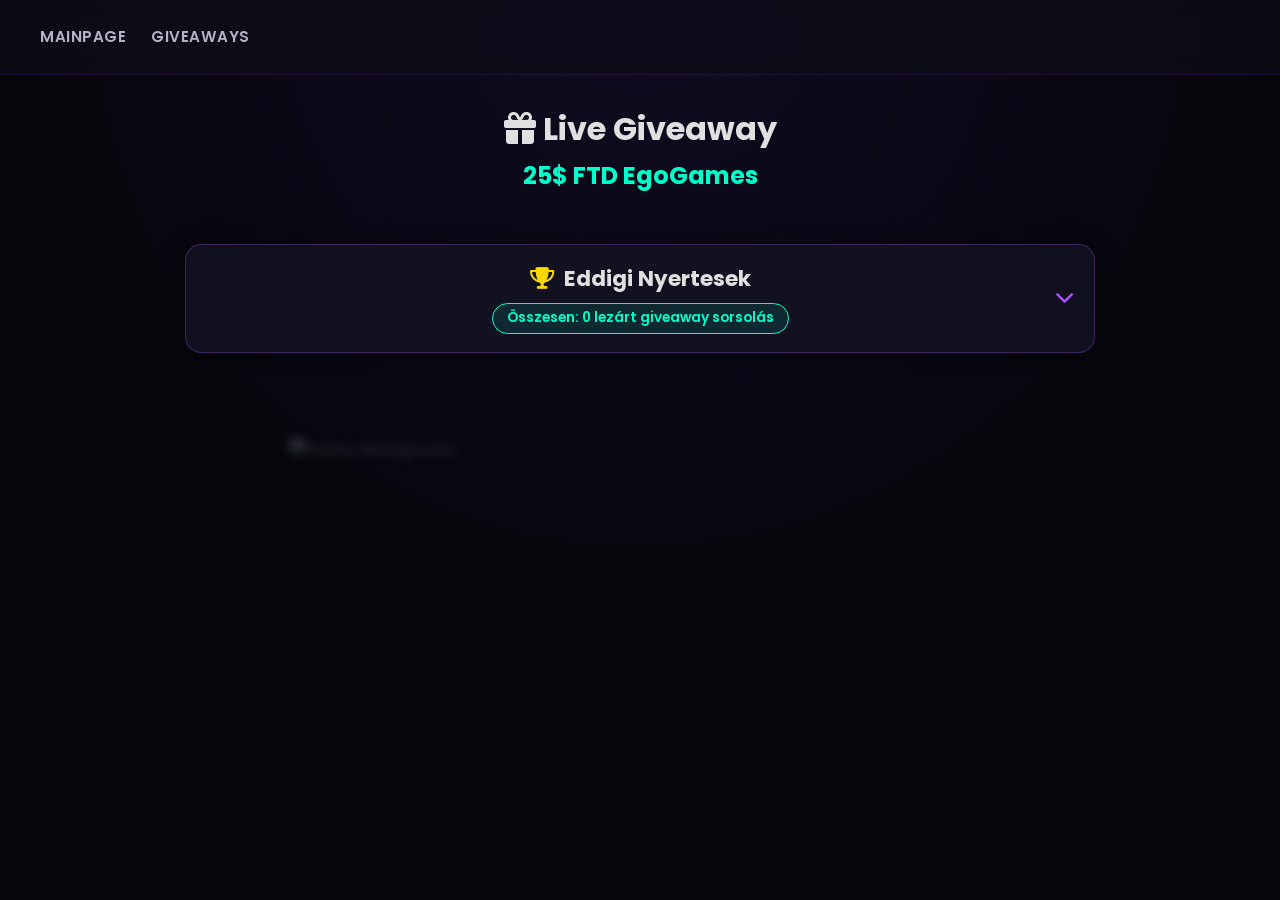
==== giveaway.html @ 7508b41a "updated" ====
<!DOCTYPE html>
<html lang="hu">
<head>
  <meta charset="UTF-8" />
  <meta name="viewport" content="width=device-width, initial-scale=1.0"/>
  <title>Al1ve GW</title>
  <link rel="icon" type="image/png" href="images/hiena.png">
  <link rel="stylesheet" href="style.css">
  <link rel="preconnect" href="https://fonts.googleapis.com">
  <link rel="preconnect" href="https://fonts.gstatic.com" crossorigin>
  <link href="https://fonts.googleapis.com/css2?family=Poppins:wght@400;600;700&display=swap" rel="stylesheet">
  <link rel="stylesheet" href="https://cdnjs.cloudflare.com/ajax/libs/font-awesome/6.5.2/css/all.min.css">

  <!-- Firebase SDK-k -->
  <script src="https://www.gstatic.com/firebasejs/9.22.0/firebase-app-compat.js"></script>
  <script src="https://www.gstatic.com/firebasejs/9.22.0/firebase-database-compat.js"></script>

  <style>
    :root {
      --bg-color: #0b0b14;
      --card-bg: rgba(19, 19, 34, 0.88);
      --accent: #a855f7;
      --text: #e0e0e0;
      --subtext: #a0a0a0;
    }

    body {
      background-color: var(--bg-color);
      color: var(--text);
      font-family: 'Poppins', sans-serif;
      margin: 0;
      padding: 0;
      position: relative;
      min-height: 100vh;
      overflow-x: hidden;
    }

    .bg-hyena {
      position: fixed;
      top: 50%;
      left: 50%;
      transform: translate(-50%, -50%);
      width: 700px;
      max-width: 90vw;
      height: auto;
      opacity: 0.22;
      filter: blur(6px) grayscale(20%);
      pointer-events: none;
      z-index: 0;
    }

    .flying-container {
      position: fixed;
      top: 0;
      left: 0;
      width: 100vw;
      height: 100vh;
      pointer-events: none;
      z-index: 10;
      overflow: hidden;
    }

    .flying-winged-hyena {
      position: absolute;
      display: inline-flex;
      align-items: center;
      justify-content: center;
      user-select: none;
      filter: opacity(0.5);
      animation: flyUpAndWobble 6s infinite ease-in-out;
      opacity: 0;
    }

    .flying-winged-hyena img {
      width: 45px;
      height: 45px;
      object-fit: contain;
      z-index: 2;
    }

    .flying-winged-hyena::before,
    .flying-winged-hyena::after {
      content: '🪽';
      font-size: 1.8rem;
      position: absolute;
      top: 50%;
      transform: translateY(-50%);
      z-index: 1;
      opacity: 0.6;
    }

    .flying-winged-hyena::before {
      left: -22px;
      transform: translateY(-50%) scaleX(-1) rotate(-10deg);
    }

    .flying-winged-hyena::after {
      right: -22px;
      transform: translateY(-50%) rotate(-10deg);
    }

    .hyena-1  { left: 4%;  transform: scale(0.7); animation-duration: 5.2s; animation-delay: 0.0s; }
    .hyena-2  { left: 9%;  transform: scale(1.1); animation-duration: 6.8s; animation-delay: 1.5s; }
    .hyena-3  { left: 14%; transform: scale(0.8); animation-duration: 5.5s; animation-delay: 3.2s; }
    .hyena-4  { left: 19%; transform: scale(1.0); animation-duration: 7.2s; animation-delay: 0.7s; }
    .hyena-5  { left: 25%; transform: scale(0.9); animation-duration: 4.8s; animation-delay: 2.1s; }
    .hyena-6  { left: 30%; transform: scale(1.2); animation-duration: 6.1s; animation-delay: 4.0s; }
    .hyena-7  { left: 36%; transform: scale(0.75); animation-duration: 6.7s; animation-delay: 1.1s; }
    .hyena-8  { left: 41%; transform: scale(1.05); animation-duration: 5.3s; animation-delay: 2.8s; }
    .hyena-9  { left: 47%; transform: scale(0.85); animation-duration: 5.8s; animation-delay: 0.3s; }
    .hyena-10 { left: 52%; transform: scale(1.15); animation-duration: 6.4s; animation-delay: 3.7s; }
    .hyena-11 { left: 58%; transform: scale(0.7); animation-duration: 4.9s; animation-delay: 1.9s; }
    .hyena-12 { left: 63%; transform: scale(1.0); animation-duration: 6.2s; animation-delay: 0.5s; }
    .hyena-13 { left: 69%; transform: scale(0.9); animation-duration: 7.0s; animation-delay: 2.4s; }
    .hyena-14 { left: 74%; transform: scale(1.1); animation-duration: 5.4s; animation-delay: 4.2s; }
    .hyena-15 { left: 79%; transform: scale(0.8); animation-duration: 6.6s; animation-delay: 1.3s; }
    .hyena-16 { left: 84%; transform: scale(1.05); animation-duration: 5.1s; animation-delay: 3.0s; }
    .hyena-17 { left: 89%; transform: scale(0.85); animation-duration: 5.9s; animation-delay: 0.8s; }
    .hyena-18 { left: 93%; transform: scale(1.2); animation-duration: 7.1s; animation-delay: 2.6s; }
    .hyena-19 { left: 96%; transform: scale(0.75); animation-duration: 5.6s; animation-delay: 1.7s; }
    .hyena-20 { left: 98%; transform: scale(0.95); animation-duration: 4.7s; animation-delay: 3.9s; }

    @keyframes flyUpAndWobble {
      0% { top: 105vh; transform: translateX(0px) rotate(0deg); opacity: 0; }
      15% { opacity: 0.45; }
      30% { transform: translateX(20px) rotate(14deg); }
      50% { transform: translateX(-18px) rotate(-12deg); }
      75% { transform: translateX(12px) rotate(8deg); }
      85% { opacity: 0.45; }
      100% { top: -100px; transform: translateX(-8px) rotate(-6deg); opacity: 0; }
    }

    .main-container {
      max-width: 950px;
      margin: 0 auto;
      padding: 20px;
      position: relative;
      z-index: 20;
    }

    .main-nav {
      position: relative;
      z-index: 20;
    }

    .timer-card {
      background: rgba(19, 19, 34, 0.95);
      border: 2px solid #ff9900;
      border-radius: 16px;
      padding: 15px 25px;
      margin: 20px auto;
      text-align: center;
      box-shadow: 0 0 20px rgba(255, 153, 0, 0.3);
      max-width: 400px;
      display: none;
      backdrop-filter: blur(8px);
      animation: pulseGlow 1.5s infinite alternate;
    }

    @keyframes pulseGlow {
      from { box-shadow: 0 0 15px rgba(255, 153, 0, 0.3); }
      to { box-shadow: 0 0 30px rgba(255, 153, 0, 0.7); }
    }

    .timer-title {
      font-size: 0.9rem;
      font-weight: 700;
      color: #ff9900;
      text-transform: uppercase;
      letter-spacing: 1px;
      margin-bottom: 5px;
    }

    .timer-display {
      font-size: 3rem;
      font-weight: 800;
      color: #fff;
      font-family: monospace;
      text-shadow: 0 0 10px #ff9900;
    }

    #rollersArea {
      display: flex;
      flex-direction: column;
      gap: 25px;
      margin-top: 20px;
    }

    .roller-wrapper {
      background: var(--card-bg);
      border: 2px solid rgba(168, 85, 247, 0.4);
      border-radius: 16px;
      padding: 15px;
      box-shadow: 0 0 25px rgba(124, 58, 237, 0.15);
      position: relative;
      backdrop-filter: blur(5px);
    }

    .roller-label {
      font-size: 0.9rem;
      font-weight: 700;
      color: var(--accent);
      text-transform: uppercase;
      letter-spacing: 1px;
      margin-bottom: 8px;
      display: flex;
      justify-content: space-between;
    }

    .roller-container {
      width: 100%;
      height: 100px;
      overflow: hidden;
      position: relative;
      background: #090910;
      border-radius: 10px;
      border: 1px solid #2a2a40;
    }

    .selector-line {
      position: absolute;
      top: 0;
      bottom: 0;
      left: 50%;
      width: 4px;
      background: #ff0055;
      box-shadow: 0 0 15px #ff0055, 0 0 5px #fff;
      z-index: 10;
      transform: translateX(-50%);
    }

    .selector-arrow {
      position: absolute;
      top: -8px;
      left: 50%;
      transform: translateX(-50%);
      width: 0; 
      height: 0; 
      border-left: 8px solid transparent;
      border-right: 8px solid transparent;
      border-top: 10px solid #ff0055;
      z-index: 11;
    }

    .roller-track {
      display: flex;
      align-items: center;
      position: absolute;
      left: 0;
      top: 0;
      height: 100%;
      will-change: transform;
    }

    .name-card {
      min-width: 130px;
      height: 80px;
      margin: 0 5px;
      background: linear-gradient(145deg, #1a1a2e, #161626);
      border: 1px solid #333355;
      border-radius: 8px;
      display: flex;
      flex-direction: column;
      justify-content: center;
      align-items: center;
      font-weight: 700;
      font-size: 1rem;
      color: #fff;
      box-shadow: inset 0 0 10px rgba(0,0,0,0.5);
      user-select: none;
    }

    .name-card .chance-tag {
      font-size: 0.7rem;
      color: var(--accent);
      font-weight: 600;
      margin-top: 3px;
    }

    .single-winner-result {
      margin-top: 10px;
      font-size: 1.2rem;
      font-weight: bold;
      color: #00ffcc;
      text-shadow: 0 0 8px #00ffcc;
      min-height: 28px;
      text-align: center;
    }

    .winners-section {
      background: var(--card-bg);
      border: 1px solid rgba(168, 85, 247, 0.3);
      border-radius: 16px;
      margin-top: 30px;
      backdrop-filter: blur(5px);
      overflow: hidden;
      box-shadow: 0 0 20px rgba(0, 0, 0, 0.4);
    }

    .winners-header {
      padding: 18px 25px;
      text-align: center;
      cursor: pointer;
      user-select: none;
      transition: background 0.2s ease;
      display: flex;
      flex-direction: column;
      align-items: center;
      justify-content: center;
      position: relative;
    }

    .winners-header:hover {
      background: rgba(168, 85, 247, 0.08);
    }

    .winners-header h2 {
      margin: 0 0 8px 0;
      font-size: 1.35rem;
      display: flex;
      align-items: center;
      gap: 10px;
    }

    .gw-counter-badge {
      display: inline-block;
      background: rgba(0, 255, 204, 0.1);
      border: 1px solid #00ffcc;
      color: #00ffcc;
      padding: 4px 14px;
      border-radius: 20px;
      font-size: 0.85rem;
      font-weight: 600;
    }

    .toggle-icon {
      position: absolute;
      right: 20px;
      top: 50%;
      transform: translateY(-50%);
      font-size: 1.2rem;
      color: var(--accent);
      transition: transform 0.3s ease;
    }

    .winners-content {
      padding: 0 20px 20px 20px;
      text-align: center;
      display: none;
      border-top: 1px solid rgba(255, 255, 255, 0.05);
      margin-top: 5px;
      padding-top: 15px;
    }

    .winners-list {
      display: flex;
      flex-wrap: wrap;
      gap: 12px;
      justify-content: center;
    }

    .winner-badge {
      background: rgba(168, 85, 247, 0.15);
      border: 1px solid var(--accent);
      color: #fff;
      padding: 10px 18px;
      border-radius: 10px;
      font-size: 0.95rem;
      font-weight: 600;
      display: flex;
      align-items: center;
      gap: 8px;
      box-shadow: 0 0 10px rgba(168, 85, 247, 0.2);
    }

    .archive-card {
      background: rgba(10, 10, 20, 0.6);
      border: 1px solid rgba(0, 255, 204, 0.3);
      border-radius: 10px;
      padding: 14px;
      margin-top: 15px;
      text-align: left;
      box-shadow: 0 0 10px rgba(0,255,204,0.05);
    }

    .archive-card-title {
      font-size: 0.95rem;
      color: #00ffcc;
      font-weight: bold;
      margin-bottom: 10px;
      border-bottom: 1px dashed rgba(255,255,255,0.1);
      padding-bottom: 6px;
      display: flex;
      justify-content: space-between;
      align-items: center;
    }

    .action-btn {
      display: inline-block;
      background: linear-gradient(90deg, #7c3aed, #6d28d9);
      color: white;
      border: none;
      padding: 12px 24px;
      font-size: 1rem;
      font-weight: 700;
      border-radius: 8px;
      cursor: pointer;
      transition: all 0.2s ease;
      box-shadow: 0 0 15px rgba(124, 58, 237, 0.4);
    }

    .action-btn:hover {
      transform: translateY(-2px);
      box-shadow: 0 0 25px rgba(124, 58, 237, 0.7);
    }

    .action-btn:disabled {
      opacity: 0.5;
      cursor: not-allowed;
      transform: none;
    }

    .admin-section {
      background: var(--card-bg);
      border: 2px solid #ff0055;
      border-radius: 12px;
      padding: 20px;
      margin-top: 40px;
      display: none;
      backdrop-filter: blur(5px);
    }

    .admin-header {
      display: flex;
      justify-content: space-between;
      align-items: center;
      border-bottom: 1px solid #333;
      padding-bottom: 10px;
      margin-bottom: 20px;
    }

    .admin-input-group {
      display: flex;
      gap: 10px;
      margin-bottom: 20px;
    }

    .admin-input-group input, .admin-input-group select {
      background: #090910;
      border: 1px solid #333355;
      color: #fff;
      padding: 10px 15px;
      border-radius: 6px;
      font-family: inherit;
    }

    .player-table {
      width: 100%;
      border-collapse: collapse;
      margin-bottom: 20px;
    }

    .player-table th, .player-table td {
      border: 1px solid #2a2a40;
      padding: 10px;
      text-align: left;
    }

    .player-table th {
      background: #090910;
    }

    .delete-btn {
      background: #ff0055;
      color: white;
      border: none;
      padding: 5px 10px;
      border-radius: 4px;
      cursor: pointer;
    }

    .secondary-btn {
      background: #262638;
      color: #fff;
      border: 1px solid #444466;
      padding: 8px 16px;
      border-radius: 6px;
      cursor: pointer;
    }

    .gw-title-header {
      color: #00ffcc;
      font-size: 1.5rem;
      margin-top: 5px;
      font-weight: 700;
    }
  </style>
</head>

<body>

  <img src="images/hiena.png" alt="Hyena Background" class="bg-hyena">

  <div class="flying-container">
    <div class="flying-winged-hyena hyena-1"><img src="images/hiena.png" alt="flying hyena"></div>
    <div class="flying-winged-hyena hyena-2"><img src="images/hiena.png" alt="flying hyena"></div>
    <div class="flying-winged-hyena hyena-3"><img src="images/hiena.png" alt="flying hyena"></div>
    <div class="flying-winged-hyena hyena-4"><img src="images/hiena.png" alt="flying hyena"></div>
    <div class="flying-winged-hyena hyena-5"><img src="images/hiena.png" alt="flying hyena"></div>
    <div class="flying-winged-hyena hyena-6"><img src="images/hiena.png" alt="flying hyena"></div>
    <div class="flying-winged-hyena hyena-7"><img src="images/hiena.png" alt="flying hyena"></div>
    <div class="flying-winged-hyena hyena-8"><img src="images/hiena.png" alt="flying hyena"></div>
    <div class="flying-winged-hyena hyena-9"><img src="images/hiena.png" alt="flying hyena"></div>
    <div class="flying-winged-hyena hyena-10"><img src="images/hiena.png" alt="flying hyena"></div>
    <div class="flying-winged-hyena hyena-11"><img src="images/hiena.png" alt="flying hyena"></div>
    <div class="flying-winged-hyena hyena-12"><img src="images/hiena.png" alt="flying hyena"></div>
    <div class="flying-winged-hyena hyena-13"><img src="images/hiena.png" alt="flying hyena"></div>
    <div class="flying-winged-hyena hyena-14"><img src="images/hiena.png" alt="flying hyena"></div>
    <div class="flying-winged-hyena hyena-15"><img src="images/hiena.png" alt="flying hyena"></div>
    <div class="flying-winged-hyena hyena-16"><img src="images/hiena.png" alt="flying hyena"></div>
    <div class="flying-winged-hyena hyena-17"><img src="images/hiena.png" alt="flying hyena"></div>
    <div class="flying-winged-hyena hyena-18"><img src="images/hiena.png" alt="flying hyena"></div>
    <div class="flying-winged-hyena hyena-19"><img src="images/hiena.png" alt="flying hyena"></div>
    <div class="flying-winged-hyena hyena-20"><img src="images/hiena.png" alt="flying hyena"></div>
  </div>

  <nav class="main-nav">
    <ul>
      <li><a href="index.html">Mainpage</a></li>
      <li><a href="giveaway.html" class="active">Giveaways</a></li>
    </ul>
  </nav>

  <div class="main-container">
    <div style="text-align: center; margin-top: 10px;">
      <h1><i class="fa-solid fa-gift"></i> Live Giveaway</h1>
      <div id="publicGwTitle" class="gw-title-header">25$ FTD EgoGames</div>
    </div>

    <!-- ÉLŐ STOPPER A VENDÉGEKNEK -->
    <div id="publicTimerCard" class="timer-card">
      <div id="timerTitleText" class="timer-title"><i class="fa-solid fa-stopwatch"></i> Hátralévő Idő</div>
      <div id="timerDisplay" class="timer-display">00:30</div>
    </div>

    <!-- PÖRGETŐ TERÜLET -->
    <div id="rollersArea"></div>

    <!-- NYERTESEK SECTION -->
    <div class="winners-section">
      <div class="winners-header" onclick="toggleWinnersAccordion()">
        <h2><i class="fa-solid fa-trophy" style="color: #ffd700;"></i> Eddigi Nyertesek</h2>
        <div id="gwCounterBadge" class="gw-counter-badge">
          Összesen: 0 lezárt giveaway sorsolás
        </div>
        <i id="accordionArrow" class="fa-solid fa-chevron-down toggle-icon"></i>
      </div>
      <div id="winnersContent" class="winners-content">
        <div id="archivedWinnersContainer"></div>
      </div>
    </div>

    <!-- ADMIN PANEL -->
    <div id="adminPanelSection" class="admin-section">
      <div class="admin-header">
        <h2 style="color: #ff0055;"><i class="fa-solid fa-user-shield"></i> ADMIN CONTROL PANEL</h2>
        <span style="background: #00ffcc; color: #000; padding: 4px 10px; border-radius: 12px; font-weight: bold; font-size: 0.8rem;">
          <i class="fa-solid fa-desktop"></i> Admin Eszköz
        </span>
      </div>

      <!-- STOPPER VEZÉRLÉS -->
      <div style="background: rgba(255, 153, 0, 0.1); border: 1px solid #ff9900; padding: 15px; border-radius: 10px; margin-bottom: 25px; text-align: center;">
        <h3 style="margin: 0 0 10px 0; color: #ff9900;"><i class="fa-solid fa-stopwatch"></i> Stopper Vezérlő</h3>
        
        <div style="display: flex; gap: 10px; justify-content: center; flex-wrap: wrap;">
          <button class="action-btn" style="background: linear-gradient(90deg, #ff9900, #ff5500);" onclick="adminTriggerTimer(30)">
            <i class="fa-solid fa-play"></i> Indítás (30s)
          </button>
          
          <button class="action-btn" style="background: linear-gradient(90deg, #eab308, #ca8a04);" onclick="adminTriggerTimer('pause')">
            <i class="fa-solid fa-pause"></i> Megállítás
          </button>
          
          <button class="action-btn" style="background: linear-gradient(90deg, #ef4444, #dc2626);" onclick="adminTriggerTimer('reset')">
            <i class="fa-solid fa-rotate-left"></i> Nullázás / Elrejtés
          </button>
        </div>
      </div>

      <!-- SORSOLÁSI VEZÉRLŐ -->
      <div style="background: rgba(28, 26, 54, 0.9); padding: 20px; border-radius: 10px; text-align: center; margin-bottom: 25px; border: 1px solid var(--accent);">
        <h3 style="margin-top: 0;">Sorsolás Indítása Élőben</h3>
        
        <div style="margin-bottom: 15px; display: flex; justify-content: center; align-items: center; gap: 10px;">
          <label><strong>Nyertesek száma (pörgető sávok):</strong></label>
          <select id="winnerCountSelect" style="padding: 8px 12px; background: #090910; color: #fff; border: 1px solid #333355; border-radius: 6px;">
            <option value="1">1 Nyertes (1 Sáv)</option>
            <option value="2">2 Nyertes (2 Sáv Szimultán)</option>
            <option value="3">3 Nyertes (3 Sáv Szimultán)</option>
            <option value="4">4 Nyertes (4 Sáv Szimultán)</option>
            <option value="5">5 Nyertes (5 Sáv Szimultán)</option>
          </select>
        </div>

        <button id="adminSpinBtn" class="action-btn" onclick="startLiveSpin()"><i class="fa-solid fa-play"></i> ÉLŐ SZIMULTÁN PÖRGETÉS!</button>
      </div>

      <!-- GIVEAWAY NEVE -->
      <div style="background: #090910; padding: 15px; border-radius: 8px; margin-bottom: 20px; border: 1px solid #2a2a40;">
        <label style="display: block; font-weight: 600; margin-bottom: 8px;"><i class="fa-solid fa-tag"></i> Giveaway Neve / Nyeremény:</label>
        <div class="admin-input-group" style="margin-bottom: 0;">
          <input type="text" id="gwTitleInput" value="25$ FTD EgoGames" placeholder="pl: 25$ FTD EgoGames" style="flex: 1;">
          <button class="secondary-btn" onclick="updateGwTitle()">Mentés</button>
        </div>
      </div>

      <h3>Játékosok hozzáadása</h3>
      <div class="admin-input-group">
        <input type="text" id="playerNameInput" placeholder="Játékos neve..." style="flex: 1;" onkeypress="if(event.key === 'Enter') addPlayer()">
        <button class="action-btn" style="padding: 10px 20px;" onclick="addPlayer()">Hozzáadás</button>
      </div>

      <div style="margin-bottom: 15px; display: flex; gap: 10px;">
        <button class="secondary-btn" onclick="shufflePlayers()"><i class="fa-solid fa-shuffle"></i> Nevek Megkavarása</button>
        <button class="secondary-btn" style="border-color: #ff0055; color: #ff0055;" onclick="clearAllPlayers()">Összes törlése</button>
      </div>

      <table class="player-table">
        <thead>
          <tr>
            <th>#</th>
            <th>Név</th>
            <th>Nyerési Esély (%)</th>
            <th>Művelet</th>
          </tr>
        </thead>
        <tbody id="playerTableBody"></tbody>
      </table>

      <hr style="border: 0; border-top: 1px solid #333; margin: 25px 0;">

      <h3><i class="fa-solid fa-trash-can"></i> Nyertes Előzmények Kezelése</h3>
      <div>
        <button class="secondary-btn" style="border-color: #ff0055; color: #ff0055;" onclick="clearWinnersHistory()">Minden előzmény törlése teljesen</button>
      </div>
    </div>
  </div>

  <script>
    const firebaseConfig = {
      databaseURL: "https://giveawy-6e8f6-default-rtdb.europe-west1.firebasedatabase.app/",
      projectId: "giveawy-6e8f6"
    };

    firebase.initializeApp(firebaseConfig);
    const db = firebase.database();

    const ADMIN_PASSWORD = "al1ve2026"; 
    const DEVICE_SECRET_KEY = "al1ve_authorized_admin_device_2026";

    let currentGwTitle = "25$ FTD EgoGames";
    let players = ["Krexy", "Kakos", "Valentino", "Dani", "Gamer123", "Slayer99"];
    let archivedRounds = [];
    let totalGwCount = 0;

    let activeTimer = null;
    let currentSecondsLeft = 30;
    let serverTimeOffset = 0; // SZERVEREKKEL VALÓ ÓRA-SZINKRONIZÁCIÓ KORREKCIÓ

    const rollersArea = document.getElementById('rollersArea');

    window.addEventListener('DOMContentLoaded', () => {
      // Óra eltérés mérése Firebase szerverhez képest
      db.ref('.info/serverTimeOffset').on('value', (snap) => {
        serverTimeOffset = snap.val() || 0;
      });

      if (localStorage.getItem('al1ve_admin_device') === DEVICE_SECRET_KEY) {
        showAdminPanel();
      }
      const urlParams = new URLSearchParams(window.location.search);
      if (urlParams.has('admin')) verifyAdminAccess();

      renderRollerLanes(1);
      listenToFirebase();
    });

    document.addEventListener('keydown', (e) => {
      if (e.ctrlKey && e.shiftKey && e.key.toLowerCase() === 'a') verifyAdminAccess();
    });

    function verifyAdminAccess() {
      const pass = prompt("Admin Hitelesítés:");
      if (pass === ADMIN_PASSWORD) {
        localStorage.setItem('al1ve_admin_device', DEVICE_SECRET_KEY);
        showAdminPanel();
        alert("Sikeres belépés!");
      }
    }

    function showAdminPanel() {
      document.getElementById('adminPanelSection').style.display = 'block';
      renderAdminTable();
    }

    // --- FIREBASE LISTENERS ---
    function listenToFirebase() {
      db.ref('live_spin').on('value', (snapshot) => {
        const data = snapshot.val();
        if (data && data.timestamp > Date.now() - 10000) {
          executeSimultaneousSpin(data.winners, data.gwTitle, false);
        }
      });

      db.ref('gw_title').on('value', (snapshot) => {
        if (snapshot.val()) {
          currentGwTitle = snapshot.val();
          document.getElementById('publicGwTitle').innerText = currentGwTitle;
        }
      });

      db.ref('winners_history').on('value', (snapshot) => {
        const data = snapshot.val();
        if (data) {
          archivedRounds = data.archivedRounds || [];
          totalGwCount = data.totalCount || archivedRounds.length;
        } else {
          archivedRounds = [];
          totalGwCount = 0;
        }
        renderWinners();
      });

      // PONTOS STOPPER ADATBÁZIS FIGYELŐ
      db.ref('timer_sync').on('value', (snapshot) => {
        const data = snapshot.val();
        if (data) {
          applyTimerCommand(data);
        }
      });
    }

    // --- PONTOS STOPPER VEZÉRLÉS ---
    function adminTriggerTimer(actionOrSeconds) {
      let action = 'start';
      let secs = 30;

      if (typeof actionOrSeconds === 'number') {
        action = 'start';
        secs = actionOrSeconds;
      } else {
        action = actionOrSeconds;
      }

      db.ref('timer_sync').set({
        action: action,
        seconds: secs,
        time: firebase.database.ServerValue.TIMESTAMP
      });
    }

    function applyTimerCommand(data) {
      const timerCard = document.getElementById('publicTimerCard');
      const timerDisplay = document.getElementById('timerDisplay');
      const timerTitleText = document.getElementById('timerTitleText');

      if (activeTimer) {
        clearInterval(activeTimer);
        activeTimer = null;
      }

      if (data.action === 'reset') {
        timerCard.style.display = 'none';
        return;
      }

      timerCard.style.display = 'block';

      if (data.action === 'pause') {
        timerDisplay.style.color = "#eab308";
        timerDisplay.style.textShadow = "0 0 10px #eab308";
        timerTitleText.innerHTML = '<i class="fa-solid fa-pause"></i> STOPPER MEGÁLLÍTVA';
        return;
      }

      if (data.action === 'start') {
        // Szerver időhöz viszonyított pontos hátralévő idő kiszámítása
        const nowServerTime = Date.now() + serverTimeOffset;
        const elapsedSeconds = Math.floor((nowServerTime - (data.time || nowServerTime)) / 1000);
        currentSecondsLeft = data.seconds - elapsedSeconds;

        if (currentSecondsLeft <= 0) {
          timerDisplay.innerText = "00:00";
          timerDisplay.style.color = "#ff0055";
          timerDisplay.style.textShadow = "0 0 10px #ff0055";
          timerTitleText.innerText = "LEJÁRT AZ IDŐ!";
          return;
        }

        timerDisplay.style.color = "#fff";
        timerDisplay.style.textShadow = "0 0 10px #ff9900";
        timerTitleText.innerHTML = '<i class="fa-solid fa-stopwatch"></i> HÁTRALÉVŐ IDŐ';
        
        updateDisplay(currentSecondsLeft);

        activeTimer = setInterval(() => {
          currentSecondsLeft--;
          if (currentSecondsLeft <= 0) {
            clearInterval(activeTimer);
            activeTimer = null;
            timerDisplay.innerText = "00:00";
            timerDisplay.style.color = "#ff0055";
            timerDisplay.style.textShadow = "0 0 10px #ff0055";
            timerTitleText.innerText = "LEJÁRT AZ IDŐ!";
          } else {
            updateDisplay(currentSecondsLeft);
          }
        }, 1000);
      }
    }

    function updateDisplay(sec) {
      const formatted = sec < 10 ? `0${sec}` : sec;
      document.getElementById('timerDisplay').innerText = `00:${formatted}`;
    }

    function renderRollerLanes(count) {
      rollersArea.innerHTML = '';

      for (let i = 0; i < count; i++) {
        const wrapper = document.createElement('div');
        wrapper.className = 'roller-wrapper';
        wrapper.innerHTML = `
          <div class="roller-label">
            <span><i class="fa-solid fa-circle-play"></i> ${i + 1}. NYERTES</span>
          </div>
          <div class="selector-arrow"></div>
          <div class="roller-container">
            <div class="selector-line"></div>
            <div id="rollerTrack_${i}" class="roller-track"></div>
          </div>
          <div id="winnerResult_${i}" class="single-winner-result"></div>
        `;
        rollersArea.appendChild(wrapper);

        fillTrackWithCards(`rollerTrack_${i}`, players[0] || "---");
      }
    }

    function fillTrackWithCards(trackId, winnerName) {
      const track = document.getElementById(trackId);
      if (!track) return;

      track.innerHTML = '';
      const CARD_COUNT = 80;
      const WINNER_INDEX = 65;
      const chance = getPlayerChance();

      for (let i = 0; i < CARD_COUNT; i++) {
        let name = (i === WINNER_INDEX) ? winnerName : players[Math.floor(Math.random() * players.length)];
        const card = document.createElement('div');
        card.className = 'name-card';
        card.innerHTML = `<div>${name || '---'}</div><div class="chance-tag">${chance}%</div>`;
        track.appendChild(card);
      }
    }

    function startLiveSpin() {
      const countSelect = document.getElementById('winnerCountSelect');
      const requestedCount = parseInt(countSelect.value);

      if (players.length < requestedCount) {
        alert(`Nincs elég játékos! Legalább ${requestedCount} játékos kell ennyi nyerteshez.`);
        return;
      }

      let tempPool = [...players];
      let selectedWinners = [];

      for (let i = 0; i < requestedCount; i++) {
        const randomIndex = Math.floor(Math.random() * tempPool.length);
        const winner = tempPool[randomIndex];
        selectedWinners.push(winner);
        tempPool.splice(randomIndex, 1);
      }

      executeSimultaneousSpin(selectedWinners, currentGwTitle, true);

      db.ref('live_spin').set({
        winners: selectedWinners,
        gwTitle: currentGwTitle,
        timestamp: Date.now()
      });
    }

    function executeSimultaneousSpin(winnerList, title, isInitiator) {
      const adminBtn = document.getElementById('adminSpinBtn');
      if (adminBtn) adminBtn.disabled = true;

      renderRollerLanes(winnerList.length);

      winnerList.forEach((winnerName, index) => {
        fillTrackWithCards(`rollerTrack_${index}`, winnerName);
      });

      setTimeout(() => {
        winnerList.forEach((winnerName, index) => {
          const track = document.getElementById(`rollerTrack_${index}`);
          const cardWidth = 140; 
          const containerWidth = track.parentElement.clientWidth;
          const WINNER_INDEX = 65;

          const randomOffset = Math.floor(Math.random() * 60) - 30; 
          const targetX = (WINNER_INDEX * cardWidth) - (containerWidth / 2) + (cardWidth / 2) + randomOffset;

          track.style.transition = 'none';
          track.style.transform = 'translateX(0px)';

          setTimeout(() => {
            track.style.transition = 'transform 6s cubic-bezier(0.15, 0.9, 0.15, 1)';
            track.style.transform = `translateX(-${targetX}px)`;
          }, 50);
        });
      }, 100);

      // PÖRGETÉS VÉGE (6.2s múlva)
      setTimeout(() => {
        winnerList.forEach((winnerName, index) => {
          const resBox = document.getElementById(`winnerResult_${index}`);
          if (resBox) {
            resBox.innerHTML = `🎉 ${index + 1}. NYERTES: <span style="color:#fff;">${winnerName}</span> 🎉`;
          }
        });

        if (adminBtn) adminBtn.disabled = false;

        // AMINT KIHÚZTUK A NYERTEST: RÁKÉRDEZÉS AZ ELMENTÉSRE (ADMINNÁL)
        if (isInitiator) {
          setTimeout(() => {
            const confirmSave = confirm(`🎉 A PÖRGETÉS VÉGET ÉRT!\n\nKihúzott nyertes(ek):\n${winnerList.join(', ')}\n\nSzeretnéd elmenteni a nyerteseket az 'Eddigi Nyertesek' archívumba a vendégek számára?`);
            if (confirmSave) {
              saveWinnersToArchive(winnerList);
            }
          }, 400);
        }

      }, 6200);
    }

    // NYERTESEK MENTÉSE AZ EDDIGI NYERTESEK ARCHÍVUMÁBA
    function saveWinnersToArchive(winnerList) {
      const now = new Date();
      const dateStr = now.toLocaleDateString('hu-HU') + ' ' + now.toLocaleTimeString('hu-HU', {hour: '2-digit', minute:'2-digit'});

      archivedRounds.unshift({
        title: currentGwTitle,
        date: dateStr,
        winners: [...winnerList]
      });

      totalGwCount = archivedRounds.length;

      db.ref('winners_history').set({
        archivedRounds: archivedRounds,
        totalCount: totalGwCount
      });

      alert("Nyertesek elmentve az eddigi nyertesek közé!");
    }

    function getPlayerChance() {
      return players.length === 0 ? 0 : (100 / players.length).toFixed(1);
    }

    function toggleWinnersAccordion() {
      const content = document.getElementById('winnersContent');
      const arrow = document.getElementById('accordionArrow');

      if (content.style.display === 'block') {
        content.style.display = 'none';
        arrow.style.transform = 'translateY(-50%) rotate(0deg)';
      } else {
        content.style.display = 'block';
        arrow.style.transform = 'translateY(-50%) rotate(180deg)';
      }
    }

    function renderWinners() {
      const archiveContainer = document.getElementById('archivedWinnersContainer');
      const counterBadge = document.getElementById('gwCounterBadge');

      if (counterBadge) {
        counterBadge.innerText = `Összesen: ${totalGwCount} lezárt giveaway sorsolás`;
      }

      if (archivedRounds.length > 0) {
        archiveContainer.innerHTML = archivedRounds.map((round) => `
          <div class="archive-card">
            <div class="archive-card-title">
              <span><i class="fa-solid fa-gift"></i> ${round.title || 'Giveaway'}</span>
              <span style="font-size: 0.8rem; color: #a0a0a0; font-weight: normal;"><i class="fa-regular fa-clock"></i> ${round.date}</span>
            </div>
            <div class="winners-list">
              ${round.winners.map(w => `
                <div class="winner-badge">
                  <i class="fa-solid fa-trophy" style="color:#ffd700;"></i> ${w}
                </div>
              `).join('')}
            </div>
          </div>
        `).join('');
      } else {
        archiveContainer.innerHTML = '<div style="color: var(--subtext); padding: 10px 0;">Még nincs mentett nyertes az eddigi nyertesek között.</div>';
      }
    }

    function clearWinnersHistory() {
      if (confirm("Figyelem! Ez az ÖSSZES nyertes előzményt ÉS az archívumot is törli! Folytatod?")) {
        archivedRounds = [];
        totalGwCount = 0;
        db.ref('winners_history').set({
          archivedRounds: [],
          totalCount: 0
        });
      }
    }

    function updateGwTitle() {
      const input = document.getElementById('gwTitleInput');
      if (input.value.trim() !== "") {
        currentGwTitle = input.value.trim();
        db.ref('gw_title').set(currentGwTitle);
        alert("Giveaway neve frissítve!");
      }
    }

    function renderAdminTable() {
      const tbody = document.getElementById('playerTableBody');
      tbody.innerHTML = '';
      const chance = getPlayerChance();

      players.forEach((p, index) => {
        const tr = document.createElement('tr');
        tr.innerHTML = `
          <td>${index + 1}.</td>
          <td><strong>${p}</strong></td>
          <td><span style="color: var(--accent); font-weight: bold;">${chance}%</span></td>
          <td><button class="delete-btn" onclick="deletePlayer(${index})"><i class="fa-solid fa-trash"></i></button></td>
        `;
        tbody.appendChild(tr);
      });

      renderRollerLanes(1);
    }

    function addPlayer() {
      const nameInput = document.getElementById('playerNameInput');
      const name = nameInput.value.trim();

      if (!name) return;

      players.push(name);
      nameInput.value = '';
      nameInput.focus();
      renderAdminTable();
    }

    function deletePlayer(index) {
      players.splice(index, 1);
      renderAdminTable();
    }

    function clearAllPlayers() {
      if (confirm("Biztosan törölni szeretnéd az összes játékost?")) {
        players = [];
        renderAdminTable();
      }
    }

    function shufflePlayers() {
      for (let i = players.length - 1; i > 0; i--) {
        const j = Math.floor(Math.random() * (i + 1));
        [players[i], players[j]] = [players[j], players[i]];
      }
      renderAdminTable();
    }
  </script>
</body>
</html>
---- style.css ----
/* ================================================= */
/* VÁLTOZÓK A PRÉMIUM MEGJELENÉSHEZ                  */
/* ================================================= */
:root {
  --background-color: #05050a;
  --card-background: #0d0d18;
  --border-color: rgba(147, 51, 234, 0.2);
  --primary-text-color: #ffffff;
  --secondary-text-color: #a0a0b5;
  --accent-color: #7c3aed;
  --accent-glow: rgba(147, 51, 234, 0.3);
}

/* ================================================= */
/* ALAP BEÁLLÍTÁSOK + GÖRDÍTÉS                       */
/* ================================================= */
html {
  scroll-behavior: smooth;
  scroll-padding-top: 90px;
}

* { 
  box-sizing: border-box; 
  margin: 0; 
  padding: 0; 
}

body {
  font-family: 'Poppins', sans-serif;
  color: var(--primary-text-color);
  line-height: 1.5;
  background-color: var(--background-color);
  background-image: radial-gradient(circle at top, #0f0c20 0%, #05050a 60%);
  background-attachment: fixed;
}

main { 
  max-width: 1400px; 
  margin: 0 auto; 
  padding: 0 1.5rem; 
}

/* ================================================= */
/* FIX NAVIGÁCIÓS SÁV                                */
/* ================================================= */
.main-nav {
  background-color: rgba(13, 13, 24, 0.85);
  backdrop-filter: blur(10px);
  border-bottom: 1px solid rgba(147, 51, 234, 0.15);
  position: fixed;
  top: 0; left: 0; width: 100%;
  z-index: 1000;
  height: 75px;
  display: flex; justify-content: space-between; align-items: center;
  padding: 0 40px;
}

.main-nav ul { display: flex; list-style: none; margin: 0; padding: 0; gap: 25px; }

.main-nav a {
  color: #b3b3c6;
  text-decoration: none;
  font-weight: 600; font-size: 0.95rem; text-transform: uppercase;
  letter-spacing: 0.5px;
  transition: color .3s ease;
}
.main-nav a:hover { color: #a855f7; }

/* FEJLÉC */
header { text-align: center; padding: 140px 1rem 1rem 1rem; }
header h1 { 
  font-size: 3rem; 
  font-weight: 700;
  color: #fff;
  letter-spacing: 1px;
  text-shadow: 0 0 20px rgba(147, 51, 234, 0.3);
}

/* CÍMEK ÉS ELVÁLASZTÓK */
.section-title {
  text-align: center; font-size: 2.2rem; color: #fff;
  margin-top: 4rem; margin-bottom: 2rem; font-weight: 700;
  letter-spacing: 0.5px;
}

.section-divider {
  border: none; 
  background: linear-gradient(90deg, transparent 0%, rgba(147, 51, 234, 0.2) 50%, transparent 100%);
  height: 1px;
  margin: 4rem auto; width: 80%;
}

/* ================================================= */
/* A MINTAKÉP ALAPJÁN KÉSZÜLT KÁRTYA STÍLUSOK        */
/* ================================================= */
.casino-grid {
  display: flex; 
  flex-wrap: wrap; 
  justify-content: center;
  gap: 32px; 
  margin-bottom: 4rem;
  padding: 20px 0;
}

.casino-card.dynamic-card {
  background: #0b0b14;
  border: 2px solid var(--border-color);
  border-radius: 28px; 
  text-decoration: none; 
  padding: 35px 25px 25px 25px; 
  position: relative; 
  display: flex;
  flex-direction: column;
  align-items: center;
  width: 100%;
  max-width: 400px;
  box-shadow: 0 15px 35px rgba(0, 0, 0, 0.4), inset 0 0 15px rgba(147, 51, 234, 0.05);
  transition: transform 0.25s ease, border-color 0.25s ease, box-shadow 0.25s ease;
}

.casino-card.dynamic-card:hover { 
  transform: translateY(-5px); 
  border-color: rgba(147, 51, 234, 0.6); 
  box-shadow: 0 20px 40px rgba(0, 0, 0, 0.6), 0 0 25px rgba(147, 51, 234, 0.2);
}

/* FANTASZTIKUS #1 JELVÉNY (BAL FELSŐ SAROK) */
.card-rank-badge {
  position: absolute; 
  top: 0; 
  left: 25px;
  background: #6d28d9; 
  color: #fff; 
  font-weight: 700; 
  font-size: 1.1rem;
  padding: 10px 14px 16px 14px; 
  border-bottom-left-radius: 6px; 
  border-bottom-right-radius: 6px;
  clip-path: polygon(0 0, 100% 0, 100% 85%, 50% 100%, 0 85%);
  box-shadow: 0 4px 12px rgba(109, 40, 217, 0.3);
}
.card-rank-badge.font-best { background: #2563eb; }
.card-rank-badge.font-new { background: #db2777; }

/* RAGYOGÓ CSILLAG ÉRTÉKELÉS (JOBB FELSŐ SAROK) */
.star-rating {
  position: absolute; 
  top: 15px; 
  right: 25px;
  width: 60px; 
  height: 60px; 
  display: flex; 
  align-items: center; 
  justify-content: center;
}
.star-icon {
  font-size: 3.8rem; 
  color: #facc15; 
  position: absolute;
  filter: drop-shadow(0 0 10px rgba(250, 204, 21, 0.6));
}
.star-text {
  position: relative; 
  font-size: 0.95rem; 
  font-weight: 800; 
  color: #000; 
  z-index: 2; 
  margin-top: 3px;
}

/* ================================================= */
/* CSILLAG RAGYOGÁSA HOVERKOR                         */
/* ================================================= */

/* Amikor a kaszinó kártya fölé visszük a kurzort (.casino-card.dynamic-card:hover),
   akkor a benne lévő csillagra (.star-icon) a következő stílusok lépjenek érvénybe: */
.casino-card.dynamic-card:hover .star-icon {
  /* Fokozzuk a csillag ragyogását és növeljük az auráját */
  filter: drop-shadow(0 0 14px rgba(250, 204, 21, 0.9));
  
  /* Enyhén megnöveljük a csillagot, hogy még hangsúlyosabb legyen */
  transform: scale(1.05);
  
  /* Hozzáadunk egy finom átmenetet az animációhoz, hogy simább legyen */
  transition: transform 0.3s ease, filter 0.3s ease;
}

/* Szintén hozzá kell adni egy finom átmenetet az eredeti .star-icon-hoz,
   hogy a ragyogás megszűnése is sima legyen: */
.star-icon {
  /* ... (az eredeti stílusok) ... */
  filter: drop-shadow(0 0 8px rgba(250, 204, 21, 0.7));
  
  /* Finom átmenet */
  transition: transform 0.3s ease, filter 0.3s ease;
}

/* LOGÓK ÉS CÍMEK ELRENDEZÉSE */
.card-logo-container {
  height: 60px;
  display: flex;
  align-items: center;
  justify-content: center;
  margin: 25px 0 15px 0;
  width: 100%;
}
.card-logo-container img {
  height: 100%; width: auto; max-width: 180px; object-fit: contain;
}

.casino-card.dynamic-card h3 { 
  font-size: 1.8rem; 
  font-weight: 700; 
  margin-bottom: 4px; 
  text-transform: uppercase; 
  letter-spacing: 0.5px; 
  color: #fff;
}
.sub-brand {
  color: #a855f7; 
  font-size: 1.3rem; 
  font-weight: 600; 
  margin-bottom: 25px;
}

/* ================================================= */
/* BALRA IGAZÍTOTT, TISZTA LISTA (NINCSENEK PÖTTYÖK!) */
/* ================================================= */
.card-features {
  list-style: none !important; /* Letiltja a gyári pontokat teljesen */
  list-style-type: none !important;
  width: 100%; 
  padding: 0; 
  margin: 0 0 30px 0; 
  display: flex;
  flex-direction: column;
  align-items: flex-start; /* Balra zárja az elemeket */
}

.card-features li {
  color: #e0e0e6; 
  font-size: 0.95rem; 
  margin-bottom: 12px;
  display: flex; 
  align-items: center; /* Egy vonalba hozza a pipát a szöveggel */
  text-align: left;
  list-style: none !important;
}

/* Lila körös pipa ikon */
.check-icon {
  color: #a855f7; 
  margin-right: 12px; 
  font-size: 1.1rem; 
  flex-shrink: 0;
}

/* Egyedi kiemelések a listában */
.text-accent { color: #a855f7; font-weight: 600; }
.green-highlight { color: #22c55e !important; font-weight: 600; }
.green-highlight .check-icon { color: #22c55e; }
.red-highlight { color: #ef4444 !important; font-weight: 600; }
.red-highlight .check-icon { color: #ef4444; }

/* ================================================= */
/* TISZTA LILA PRÉMIUM GOMB (MINTA ALAPJÁN)          */
/* ================================================= */
.play-button {
  display: flex; 
  justify-content: center; 
  align-items: center; 
  gap: 10px;
  width: 100%; 
  background: #6d28d9; /* Egybefüggő lila alap */
  color: #ffffff !important; 
  text-decoration: none; 
  padding: 16px; 
  border-radius: 16px; /* Szép kerekített sarkok */
  font-weight: 700; 
  font-size: 1.1rem; 
  text-transform: uppercase; 
  letter-spacing: 0.5px;
  box-shadow: 0 4px 15px rgba(109, 40, 217, 0.2); 
  margin-top: auto;
  transition: background-color 0.2s ease, transform 0.2s ease, box-shadow 0.2s ease;
}

.play-button:hover {
  background: #7c3aed; /* Világosabb lila hoverkor */
  transform: translateY(-1px);
  box-shadow: 0 6px 20px rgba(139, 92, 246, 0.4);
}

/* ================================================= */
/* TWITCH JELZŐ ÉS SOCIALS                           */
/* ================================================= */
#twitch-status {
  display: flex; align-items: center; background-color: #1e1e2f;
  padding: .5rem 1rem; border-radius: 20px; text-decoration: none;
  color: #fff; font-weight: bold; font-size: 0.9rem;
  border: 1px solid rgba(147, 51, 234, 0.2); transition: all .3s ease;
}
#twitch-status:hover { background-color: #6441a5; box-shadow: 0 0 15px rgba(100, 65, 165, 0.5); }
#twitch-status .live-dot {
  width: 10px; height: 10px; background-color: #e91916; border-radius: 50%;
  margin-right: .5rem; animation: pulse 1.5s infinite;
}
@keyframes pulse {
  0% { box-shadow: 0 0 0 0 rgba(233,25,22,0.7); }
  70% { box-shadow: 0 0 0 8px rgba(233,25,22,0); }
  100% { box-shadow: 0 0 0 0 rgba(233,25,22,0); }
}

.socials { text-align: center; margin: 60px 0; }
.socials h2 { font-size: 2rem; margin-bottom: 25px; color: #fff; text-transform: uppercase; }
.social-links { display: flex; justify-content: center; gap: 20px; flex-wrap: wrap; }
.social-link {
  display: inline-flex; align-items: center; gap: 10px;
  padding: 14px 32px; border-radius: 12px; text-decoration: none; font-weight: 600; color: #fff;
  transition: transform .2s ease;
}
.social-link:hover { transform: translateY(-2px); }
.social-link.twitch { background-color: #6441a5; }
.social-link.discord { background-color: #5865F2; }

footer { 
  background-color: #0d0d18; padding: 40px 20px; text-align: center; 
  border-top: 1px solid rgba(147, 51, 234, 0.15); color: #6b6b7c; font-size: .85rem; 
}
footer p { max-width: 800px; margin: 0 auto 10px auto; line-height: 1.6; }
.hidden { display: none !important; }

/* ================================================= */
/* KORHATÁR KAPU OVERLAY (BRAVE-SAFE)                */
/* ================================================= */
.gate-overlay { position: fixed; inset: 0; display: grid; place-items: center; background: rgba(0, 0, 0, 0.85); z-index: 3000; }
.gate-hidden { display: none !important; }
.gate-dialog {
  width: min(640px, 92vw); background: #0d0d18; border: 1px solid rgba(147, 51, 234, 0.25); border-radius: 20px;
  padding: 2rem; box-shadow: 0 25px 50px rgba(0,0,0,0.6);
}
.gate-dialog h2 { margin-bottom: 1rem; font-size: 1.5rem; color: #fff; text-align: center; }
.gate-text { text-align: center; margin-bottom: 1.5rem; color: #a0a0b5; line-height: 1.6; }
.gate-checks { display: flex; flex-direction: column; gap: 1rem; margin-bottom: 1.5rem; }
.gate-row { display: grid; grid-template-columns: 24px 1fr; column-gap: .8rem; align-items: start; cursor: pointer; }
.gate-row input[type="checkbox"] { width: 18px; height: 18px; accent-color: #7c3aed; cursor: pointer; margin-top: 3px; }
.gate-row span { color: #e0e0e6; font-size: 0.95rem; }
.gate-actions { display: flex; justify-content: center; gap: 10px; }
.gbtn {
  border: 1px solid rgba(147, 51, 234, 0.2); background: #141424; color: #fff; padding: .7rem 1.5rem;
  border-radius: 12px; font-weight: 600; cursor: pointer; transition: all 0.2s ease;
}
.gbtn:hover { border-color: #7c3aed; }
.gbtn-primary { background: #6d28d9; color: #fff; border-color: transparent; }
.gbtn-primary:disabled { cursor: not-allowed; opacity: 0.4; }
.gbtn-secondary { background: #262626; border: none; }
.app-hidden { display: none !important; }

/* ================================================= */
/* RESPOND / MOBIL NÉZET                              */
/* ================================================= */
@media (max-width: 768px) {
  html { scroll-padding-top: 140px; }
  header { padding-top: 130px; }
  header h1 { font-size: 2.2rem; }

  .main-nav { flex-direction: column; height: auto; padding: 15px; gap: 15px; position: static; }
  .main-nav ul { flex-wrap: wrap; justify-content: center; gap: 15px; }
  .main-nav a { font-size: .85rem; }

  #twitch-status { position: static; margin: 0 auto; }
  .casino-grid { gap: 20px; padding: 10px; }
  .social-links { flex-direction: column; align-items: center; }
  .social-link { width: 100%; max-width: 250px; justify-content: center; }
}

/* Rikitó Türkizkék promókód stílus és neon ragyogás */
.text-cyan {
  color: #00ffff !important;
  font-weight: 700;
  text-shadow: 0 0 8px rgba(0, 255, 255, 0.6);
}
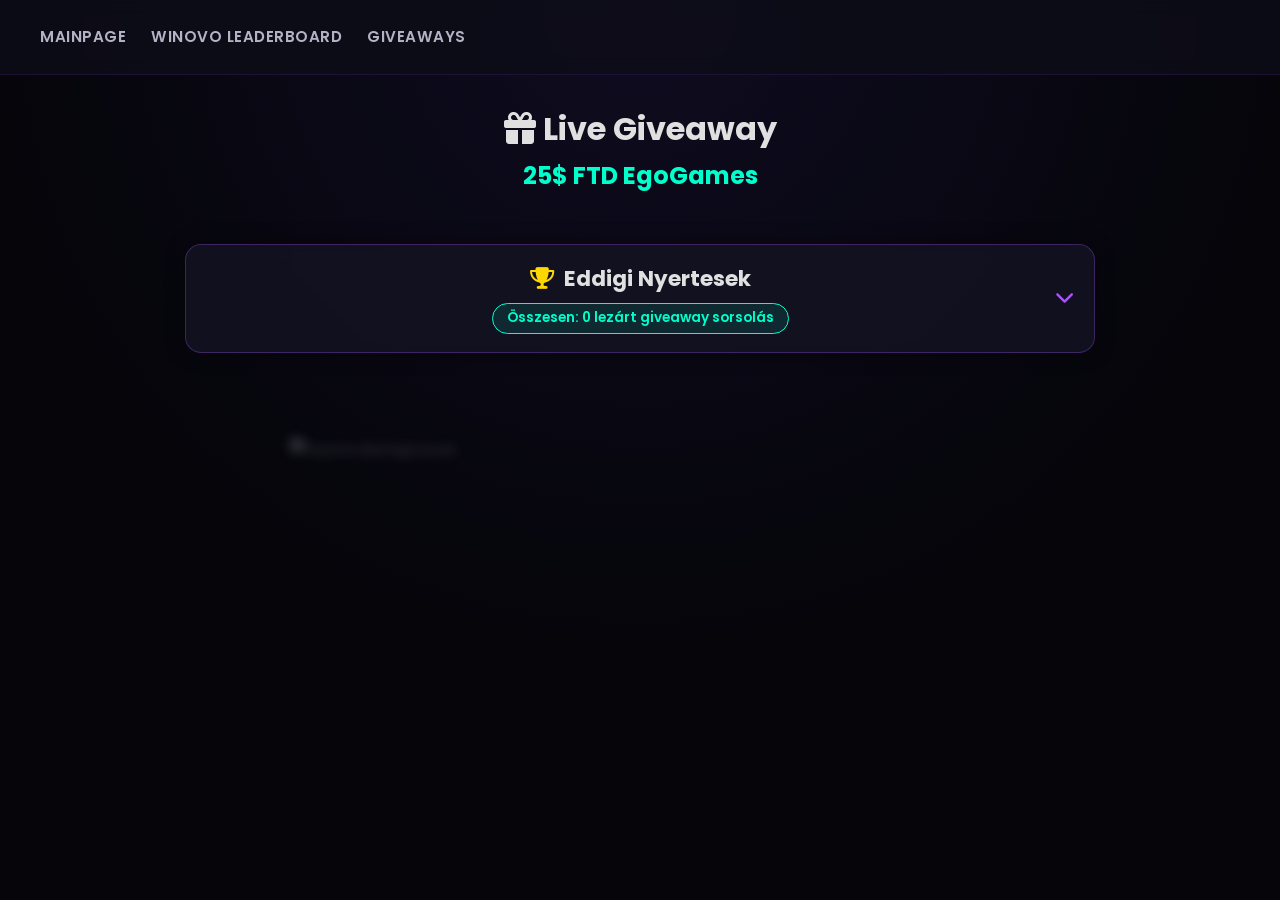
==== commit 829232d5: "Update giveaway.html" ====
--- a/giveaway.html
+++ b/giveaway.html
@@ -527,6 +527,7 @@
   <nav class="main-nav">
     <ul>
       <li><a href="index.html">Mainpage</a></li>
+      <li><a href="leaderboard.html" class="active">Winovo leaderboard</a></li>
       <li><a href="giveaway.html" class="active">Giveaways</a></li>
     </ul>
   </nav>
@@ -660,18 +661,17 @@
     const DEVICE_SECRET_KEY = "al1ve_authorized_admin_device_2026";
 
     let currentGwTitle = "25$ FTD EgoGames";
-    let players = ["Krexy", "Kakos", "Valentino", "Dani", "Gamer123", "Slayer99"];
+    let players = [];
     let archivedRounds = [];
     let totalGwCount = 0;
 
     let activeTimer = null;
     let currentSecondsLeft = 30;
-    let serverTimeOffset = 0; // SZERVEREKKEL VALÓ ÓRA-SZINKRONIZÁCIÓ KORREKCIÓ
+    let serverTimeOffset = 0;
 
     const rollersArea = document.getElementById('rollersArea');
 
     window.addEventListener('DOMContentLoaded', () => {
-      // Óra eltérés mérése Firebase szerverhez képest
       db.ref('.info/serverTimeOffset').on('value', (snap) => {
         serverTimeOffset = snap.val() || 0;
       });
@@ -701,11 +701,23 @@
 
     function showAdminPanel() {
       document.getElementById('adminPanelSection').style.display = 'block';
-      renderAdminTable();
+      renderAdminTableUI();
     }
 
     // --- FIREBASE LISTENERS ---
     function listenToFirebase() {
+      // JÁTÉKOSOK ÉLŐ SZINKRONIZÁLÁSA
+      db.ref('players').on('value', (snapshot) => {
+        const data = snapshot.val();
+        if (data && Array.isArray(data)) {
+          players = data;
+        } else {
+          players = [];
+        }
+        renderAdminTableUI();
+        renderRollerLanes(1);
+      });
+
       db.ref('live_spin').on('value', (snapshot) => {
         const data = snapshot.val();
         if (data && data.timestamp > Date.now() - 10000) {
@@ -732,7 +744,6 @@
         renderWinners();
       });
 
-      // PONTOS STOPPER ADATBÁZIS FIGYELŐ
       db.ref('timer_sync').on('value', (snapshot) => {
         const data = snapshot.val();
         if (data) {
@@ -741,7 +752,62 @@
       });
     }
 
-    // --- PONTOS STOPPER VEZÉRLÉS ---
+    // --- JÁTÉKOSOK MENTÉSE FIREBASE-BE ---
+    function savePlayersToFirebase() {
+      db.ref('players').set(players);
+    }
+
+    function addPlayer() {
+      const nameInput = document.getElementById('playerNameInput');
+      const name = nameInput.value.trim();
+
+      if (!name) return;
+
+      players.push(name);
+      nameInput.value = '';
+      nameInput.focus();
+      savePlayersToFirebase();
+    }
+
+    function deletePlayer(index) {
+      players.splice(index, 1);
+      savePlayersToFirebase();
+    }
+
+    function clearAllPlayers() {
+      if (confirm("Biztosan törölni szeretnéd az összes játékost?")) {
+        players = [];
+        savePlayersToFirebase();
+      }
+    }
+
+    function shufflePlayers() {
+      for (let i = players.length - 1; i > 0; i--) {
+        const j = Math.floor(Math.random() * (i + 1));
+        [players[i], players[j]] = [players[j], players[i]];
+      }
+      savePlayersToFirebase();
+    }
+
+    function renderAdminTableUI() {
+      const tbody = document.getElementById('playerTableBody');
+      if (!tbody) return;
+      tbody.innerHTML = '';
+      const chance = getPlayerChance();
+
+      players.forEach((p, index) => {
+        const tr = document.createElement('tr');
+        tr.innerHTML = `
+          <td>${index + 1}.</td>
+          <td><strong>${p}</strong></td>
+          <td><span style="color: var(--accent); font-weight: bold;">${chance}%</span></td>
+          <td><button class="delete-btn" onclick="deletePlayer(${index})"><i class="fa-solid fa-trash"></i></button></td>
+        `;
+        tbody.appendChild(tr);
+      });
+    }
+
+    // --- STOPPER VEZÉRLÉS ---
     function adminTriggerTimer(actionOrSeconds) {
       let action = 'start';
       let secs = 30;
@@ -785,7 +851,6 @@
       }
 
       if (data.action === 'start') {
-        // Szerver időhöz viszonyított pontos hátralévő idő kiszámítása
         const nowServerTime = Date.now() + serverTimeOffset;
         const elapsedSeconds = Math.floor((nowServerTime - (data.time || nowServerTime)) / 1000);
         currentSecondsLeft = data.seconds - elapsedSeconds;
@@ -858,7 +923,7 @@
       const chance = getPlayerChance();
 
       for (let i = 0; i < CARD_COUNT; i++) {
-        let name = (i === WINNER_INDEX) ? winnerName : players[Math.floor(Math.random() * players.length)];
+        let name = (i === WINNER_INDEX) ? winnerName : players[Math.floor(Math.random() * (players.length || 1))];
         const card = document.createElement('div');
         card.className = 'name-card';
         card.innerHTML = `<div>${name || '---'}</div><div class="chance-tag">${chance}%</div>`;
@@ -924,7 +989,6 @@
         });
       }, 100);
 
-      // PÖRGETÉS VÉGE (6.2s múlva)
       setTimeout(() => {
         winnerList.forEach((winnerName, index) => {
           const resBox = document.getElementById(`winnerResult_${index}`);
@@ -935,7 +999,6 @@
 
         if (adminBtn) adminBtn.disabled = false;
 
-        // AMINT KIHÚZTUK A NYERTEST: RÁKÉRDEZÉS AZ ELMENTÉSRE (ADMINNÁL)
         if (isInitiator) {
           setTimeout(() => {
             const confirmSave = confirm(`🎉 A PÖRGETÉS VÉGET ÉRT!\n\nKihúzott nyertes(ek):\n${winnerList.join(', ')}\n\nSzeretnéd elmenteni a nyerteseket az 'Eddigi Nyertesek' archívumba a vendégek számára?`);
@@ -948,7 +1011,6 @@
       }, 6200);
     }
 
-    // NYERTESEK MENTÉSE AZ EDDIGI NYERTESEK ARCHÍVUMÁBA
     function saveWinnersToArchive(winnerList) {
       const now = new Date();
       const dateStr = now.toLocaleDateString('hu-HU') + ' ' + now.toLocaleTimeString('hu-HU', {hour: '2-digit', minute:'2-digit'});
@@ -1034,57 +1096,6 @@
         alert("Giveaway neve frissítve!");
       }
     }
-
-    function renderAdminTable() {
-      const tbody = document.getElementById('playerTableBody');
-      tbody.innerHTML = '';
-      const chance = getPlayerChance();
-
-      players.forEach((p, index) => {
-        const tr = document.createElement('tr');
-        tr.innerHTML = `
-          <td>${index + 1}.</td>
-          <td><strong>${p}</strong></td>
-          <td><span style="color: var(--accent); font-weight: bold;">${chance}%</span></td>
-          <td><button class="delete-btn" onclick="deletePlayer(${index})"><i class="fa-solid fa-trash"></i></button></td>
-        `;
-        tbody.appendChild(tr);
-      });
-
-      renderRollerLanes(1);
-    }
-
-    function addPlayer() {
-      const nameInput = document.getElementById('playerNameInput');
-      const name = nameInput.value.trim();
-
-      if (!name) return;
-
-      players.push(name);
-      nameInput.value = '';
-      nameInput.focus();
-      renderAdminTable();
-    }
-
-    function deletePlayer(index) {
-      players.splice(index, 1);
-      renderAdminTable();
-    }
-
-    function clearAllPlayers() {
-      if (confirm("Biztosan törölni szeretnéd az összes játékost?")) {
-        players = [];
-        renderAdminTable();
-      }
-    }
-
-    function shufflePlayers() {
-      for (let i = players.length - 1; i > 0; i--) {
-        const j = Math.floor(Math.random() * (i + 1));
-        [players[i], players[j]] = [players[j], players[i]];
-      }
-      renderAdminTable();
-    }
   </script>
 </body>
 </html>
--- a/style.css
+++ b/style.css
@@ -112,6 +112,7 @@
   display: flex;
   flex-direction: column;
   align-items: center;
+  justify-content: space-between; /* <--- EZ ÚJ: Egyenletesen elosztja a tartalmat, a gombot fixen alulra kényszeríti */
   width: 100%;
   max-width: 400px;
   box-shadow: 0 15px 35px rgba(0, 0, 0, 0.4), inset 0 0 15px rgba(147, 51, 234, 0.05);
@@ -271,17 +272,17 @@
   align-items: center; 
   gap: 10px;
   width: 100%; 
-  background: #6d28d9; /* Egybefüggő lila alap */
+  background: #6d28d9;
   color: #ffffff !important; 
   text-decoration: none; 
   padding: 16px; 
-  border-radius: 16px; /* Szép kerekített sarkok */
+  border-radius: 16px; 
   font-weight: 700; 
   font-size: 1.1rem; 
   text-transform: uppercase; 
   letter-spacing: 0.5px;
   box-shadow: 0 4px 15px rgba(109, 40, 217, 0.2); 
-  margin-top: auto;
+  /* margin-top: auto; ---> TÖRöld ki ezt a sort, ha a space-between be van állítva */
   transition: background-color 0.2s ease, transform 0.2s ease, box-shadow 0.2s ease;
 }
 
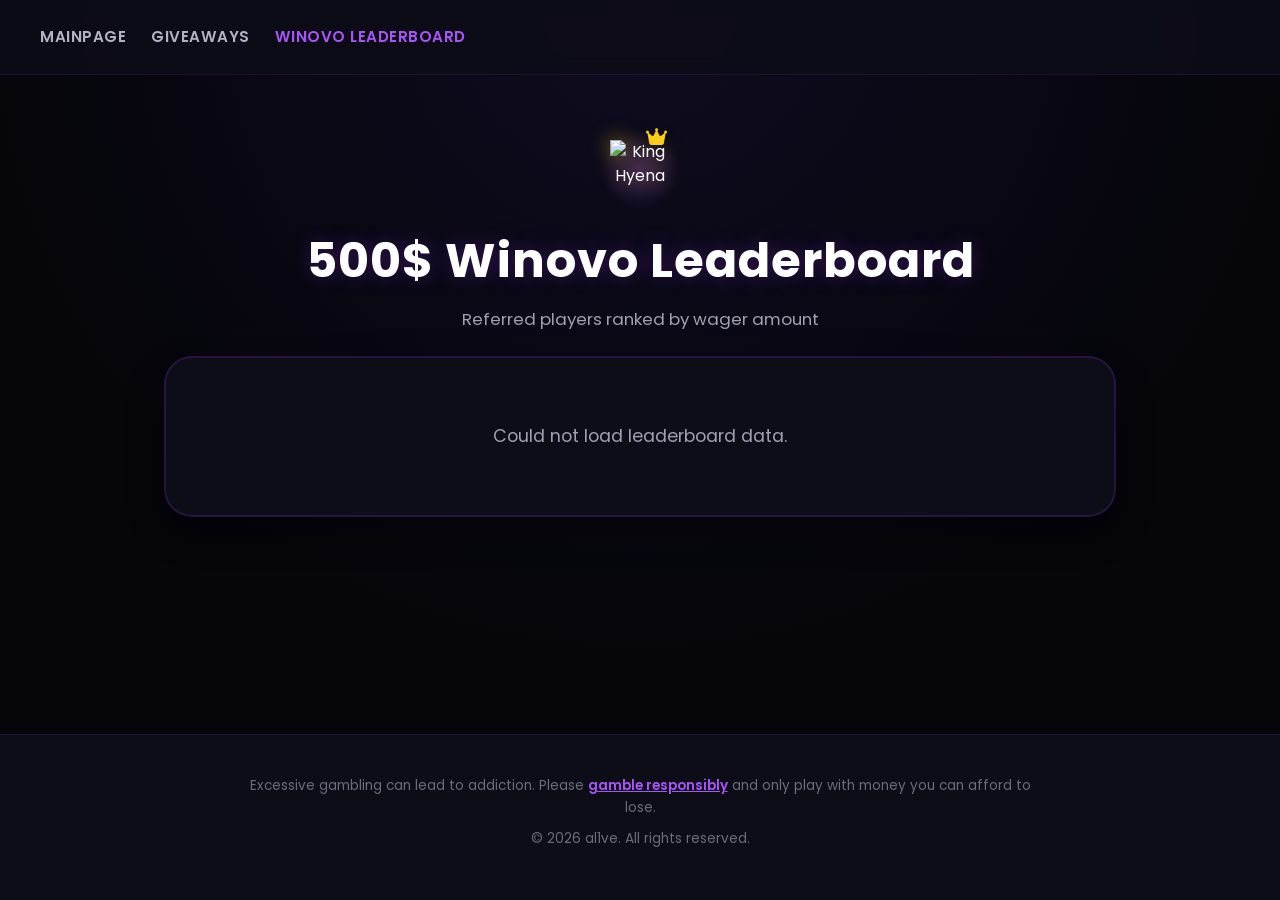
==== commit d2b4b52c: "Lb" ====
--- a/giveaway.html
+++ b/giveaway.html
@@ -1,1101 +1,510 @@
 <!DOCTYPE html>
-<html lang="hu">
+<html lang="en">
 <head>
   <meta charset="UTF-8" />
   <meta name="viewport" content="width=device-width, initial-scale=1.0"/>
-  <title>Al1ve GW</title>
+  <title>Al1ve casinos - Leaderboard</title>
   <link rel="icon" type="image/png" href="images/hiena.png">
-  <link rel="stylesheet" href="style.css">
   <link rel="preconnect" href="https://fonts.googleapis.com">
   <link rel="preconnect" href="https://fonts.gstatic.com" crossorigin>
-  <link href="https://fonts.googleapis.com/css2?family=Poppins:wght@400;600;700&display=swap" rel="stylesheet">
+  <link href="https://fonts.googleapis.com/css2?family=Poppins:wght@400;600;700;800&display=swap" rel="stylesheet">
   <link rel="stylesheet" href="https://cdnjs.cloudflare.com/ajax/libs/font-awesome/6.5.2/css/all.min.css">
-
-  <!-- Firebase SDK-k -->
-  <script src="https://www.gstatic.com/firebasejs/9.22.0/firebase-app-compat.js"></script>
-  <script src="https://www.gstatic.com/firebasejs/9.22.0/firebase-database-compat.js"></script>
-
+  
   <style>
     :root {
-      --bg-color: #0b0b14;
-      --card-bg: rgba(19, 19, 34, 0.88);
-      --accent: #a855f7;
-      --text: #e0e0e0;
-      --subtext: #a0a0a0;
+      --background-color: #05050a;
+      --card-background: #0d0d18;
+      --border-color: rgba(147, 51, 234, 0.2);
+      --primary-text-color: #ffffff;
+      --secondary-text-color: #a0a0b5;
+      --accent-color: #7c3aed;
+      --accent-glow: rgba(147, 51, 234, 0.3);
+    }
+
+    html {
+      scroll-behavior: smooth;
+      scroll-padding-top: 90px;
+      height: 100%;
+    }
+
+    * { 
+      box-sizing: border-box; 
+      margin: 0; 
+      padding: 0; 
     }
 
     body {
-      background-color: var(--bg-color);
-      color: var(--text);
       font-family: 'Poppins', sans-serif;
-      margin: 0;
-      padding: 0;
-      position: relative;
-      min-height: 100vh;
-      overflow-x: hidden;
-    }
-
-    .bg-hyena {
+      color: var(--primary-text-color);
+      line-height: 1.5;
+      background-color: var(--background-color);
+      background-image: radial-gradient(circle at top, #0f0c20 0%, #05050a 60%);
+      background-attachment: fixed;
+      min-height: 100%;
+      display: flex;
+      flex-direction: column;
+    }
+
+    main { 
+      max-width: 1000px; 
+      width: 100%;
+      margin: 0 auto; 
+      padding: 0 1.5rem 4rem 1.5rem;
+      flex: 1;
+    }
+
+    .main-nav {
+      background-color: rgba(13, 13, 24, 0.85);
+      backdrop-filter: blur(10px);
+      border-bottom: 1px solid rgba(147, 51, 234, 0.15);
       position: fixed;
-      top: 50%;
-      left: 50%;
-      transform: translate(-50%, -50%);
-      width: 700px;
-      max-width: 90vw;
-      height: auto;
-      opacity: 0.22;
-      filter: blur(6px) grayscale(20%);
-      pointer-events: none;
-      z-index: 0;
-    }
-
-    .flying-container {
-      position: fixed;
-      top: 0;
-      left: 0;
-      width: 100vw;
-      height: 100vh;
-      pointer-events: none;
-      z-index: 10;
-      overflow: hidden;
-    }
-
-    .flying-winged-hyena {
-      position: absolute;
+      top: 0; left: 0; width: 100%;
+      z-index: 1000;
+      height: 75px;
+      display: flex; justify-content: space-between; align-items: center;
+      padding: 0 40px;
+    }
+
+    .main-nav ul { display: flex; list-style: none; margin: 0; padding: 0; gap: 25px; }
+
+    .main-nav a {
+      color: #b3b3c6;
+      text-decoration: none;
+      font-weight: 600; font-size: 0.95rem; text-transform: uppercase;
+      letter-spacing: 0.5px;
+      transition: color .3s ease;
+    }
+    .main-nav a:hover, .main-nav a.active { color: #a855f7; }
+
+    /* FEJLÉC HIÉNA KABALÁVAL */
+    header { 
+      text-align: center; 
+      padding: 130px 1rem 1.5rem 1rem; 
+    }
+    
+    .header-logo-badge {
       display: inline-flex;
       align-items: center;
       justify-content: center;
-      user-select: none;
-      filter: opacity(0.5);
-      animation: flyUpAndWobble 6s infinite ease-in-out;
-      opacity: 0;
-    }
-
-    .flying-winged-hyena img {
-      width: 45px;
-      height: 45px;
+      width: 80px;
+      height: 80px;
+      background: radial-gradient(circle, rgba(168, 85, 247, 0.25) 0%, transparent 70%);
+      border-radius: 50%;
+      margin-bottom: 15px;
+      position: relative;
+    }
+
+    .header-logo-badge img {
+      width: 60px;
+      height: 60px;
       object-fit: contain;
-      z-index: 2;
-    }
-
-    .flying-winged-hyena::before,
-    .flying-winged-hyena::after {
-      content: '🪽';
-      font-size: 1.8rem;
+      filter: drop-shadow(0 0 10px rgba(250, 204, 21, 0.6));
+    }
+
+    .header-crown {
       position: absolute;
-      top: 50%;
-      transform: translateY(-50%);
-      z-index: 1;
-      opacity: 0.6;
-    }
-
-    .flying-winged-hyena::before {
-      left: -22px;
-      transform: translateY(-50%) scaleX(-1) rotate(-10deg);
-    }
-
-    .flying-winged-hyena::after {
-      right: -22px;
-      transform: translateY(-50%) rotate(-10deg);
-    }
-
-    .hyena-1  { left: 4%;  transform: scale(0.7); animation-duration: 5.2s; animation-delay: 0.0s; }
-    .hyena-2  { left: 9%;  transform: scale(1.1); animation-duration: 6.8s; animation-delay: 1.5s; }
-    .hyena-3  { left: 14%; transform: scale(0.8); animation-duration: 5.5s; animation-delay: 3.2s; }
-    .hyena-4  { left: 19%; transform: scale(1.0); animation-duration: 7.2s; animation-delay: 0.7s; }
-    .hyena-5  { left: 25%; transform: scale(0.9); animation-duration: 4.8s; animation-delay: 2.1s; }
-    .hyena-6  { left: 30%; transform: scale(1.2); animation-duration: 6.1s; animation-delay: 4.0s; }
-    .hyena-7  { left: 36%; transform: scale(0.75); animation-duration: 6.7s; animation-delay: 1.1s; }
-    .hyena-8  { left: 41%; transform: scale(1.05); animation-duration: 5.3s; animation-delay: 2.8s; }
-    .hyena-9  { left: 47%; transform: scale(0.85); animation-duration: 5.8s; animation-delay: 0.3s; }
-    .hyena-10 { left: 52%; transform: scale(1.15); animation-duration: 6.4s; animation-delay: 3.7s; }
-    .hyena-11 { left: 58%; transform: scale(0.7); animation-duration: 4.9s; animation-delay: 1.9s; }
-    .hyena-12 { left: 63%; transform: scale(1.0); animation-duration: 6.2s; animation-delay: 0.5s; }
-    .hyena-13 { left: 69%; transform: scale(0.9); animation-duration: 7.0s; animation-delay: 2.4s; }
-    .hyena-14 { left: 74%; transform: scale(1.1); animation-duration: 5.4s; animation-delay: 4.2s; }
-    .hyena-15 { left: 79%; transform: scale(0.8); animation-duration: 6.6s; animation-delay: 1.3s; }
-    .hyena-16 { left: 84%; transform: scale(1.05); animation-duration: 5.1s; animation-delay: 3.0s; }
-    .hyena-17 { left: 89%; transform: scale(0.85); animation-duration: 5.9s; animation-delay: 0.8s; }
-    .hyena-18 { left: 93%; transform: scale(1.2); animation-duration: 7.1s; animation-delay: 2.6s; }
-    .hyena-19 { left: 96%; transform: scale(0.75); animation-duration: 5.6s; animation-delay: 1.7s; }
-    .hyena-20 { left: 98%; transform: scale(0.95); animation-duration: 4.7s; animation-delay: 3.9s; }
-
-    @keyframes flyUpAndWobble {
-      0% { top: 105vh; transform: translateX(0px) rotate(0deg); opacity: 0; }
-      15% { opacity: 0.45; }
-      30% { transform: translateX(20px) rotate(14deg); }
-      50% { transform: translateX(-18px) rotate(-12deg); }
-      75% { transform: translateX(12px) rotate(8deg); }
-      85% { opacity: 0.45; }
-      100% { top: -100px; transform: translateX(-8px) rotate(-6deg); opacity: 0; }
-    }
-
-    .main-container {
-      max-width: 950px;
-      margin: 0 auto;
-      padding: 20px;
+      top: -2px;
+      right: 12px;
+      color: #facc15;
+      font-size: 1.2rem;
+      filter: drop-shadow(0 2px 4px rgba(0,0,0,0.8));
+      animation: crownBounce 2s infinite ease-in-out;
+    }
+
+    @keyframes crownBounce {
+      0%, 100% { transform: translateY(0) rotate(0deg); }
+      50% { transform: translateY(-4px) rotate(5deg); }
+    }
+
+    header h1 { 
+      font-size: 3rem; 
+      font-weight: 700;
+      color: #fff;
+      letter-spacing: 1px;
+      text-shadow: 0 0 20px rgba(147, 51, 234, 0.3);
+    }
+    header p {
+      color: var(--secondary-text-color);
+      margin-top: 10px;
+      font-size: 1.05rem;
+    }
+
+    /* DOBOGÓS (PODIUM) KIEMELT KÁRTYÁK A TOP 3-NAK */
+    .podium-container {
+      display: grid;
+      grid-template-columns: repeat(3, 1fr);
+      gap: 20px;
+      margin-bottom: 2.5rem;
+    }
+
+    .podium-card {
+      background: var(--card-background);
+      border: 1px solid var(--border-color);
+      border-radius: 20px;
+      padding: 25px 15px;
+      text-align: center;
       position: relative;
-      z-index: 20;
-    }
-
-    .main-nav {
-      position: relative;
-      z-index: 20;
-    }
-
-    .timer-card {
-      background: rgba(19, 19, 34, 0.95);
-      border: 2px solid #ff9900;
-      border-radius: 16px;
-      padding: 15px 25px;
-      margin: 20px auto;
-      text-align: center;
-      box-shadow: 0 0 20px rgba(255, 153, 0, 0.3);
-      max-width: 400px;
-      display: none;
-      backdrop-filter: blur(8px);
-      animation: pulseGlow 1.5s infinite alternate;
-    }
-
-    @keyframes pulseGlow {
-      from { box-shadow: 0 0 15px rgba(255, 153, 0, 0.3); }
-      to { box-shadow: 0 0 30px rgba(255, 153, 0, 0.7); }
-    }
-
-    .timer-title {
-      font-size: 0.9rem;
-      font-weight: 700;
-      color: #ff9900;
-      text-transform: uppercase;
-      letter-spacing: 1px;
-      margin-bottom: 5px;
-    }
-
-    .timer-display {
-      font-size: 3rem;
-      font-weight: 800;
-      color: #fff;
-      font-family: monospace;
-      text-shadow: 0 0 10px #ff9900;
-    }
-
-    #rollersArea {
-      display: flex;
-      flex-direction: column;
-      gap: 25px;
-      margin-top: 20px;
-    }
-
-    .roller-wrapper {
-      background: var(--card-bg);
-      border: 2px solid rgba(168, 85, 247, 0.4);
-      border-radius: 16px;
-      padding: 15px;
-      box-shadow: 0 0 25px rgba(124, 58, 237, 0.15);
-      position: relative;
-      backdrop-filter: blur(5px);
-    }
-
-    .roller-label {
-      font-size: 0.9rem;
-      font-weight: 700;
-      color: var(--accent);
-      text-transform: uppercase;
-      letter-spacing: 1px;
-      margin-bottom: 8px;
-      display: flex;
-      justify-content: space-between;
-    }
-
-    .roller-container {
-      width: 100%;
-      height: 100px;
-      overflow: hidden;
-      position: relative;
-      background: #090910;
-      border-radius: 10px;
-      border: 1px solid #2a2a40;
-    }
-
-    .selector-line {
-      position: absolute;
-      top: 0;
-      bottom: 0;
-      left: 50%;
-      width: 4px;
-      background: #ff0055;
-      box-shadow: 0 0 15px #ff0055, 0 0 5px #fff;
-      z-index: 10;
-      transform: translateX(-50%);
-    }
-
-    .selector-arrow {
-      position: absolute;
-      top: -8px;
-      left: 50%;
-      transform: translateX(-50%);
-      width: 0; 
-      height: 0; 
-      border-left: 8px solid transparent;
-      border-right: 8px solid transparent;
-      border-top: 10px solid #ff0055;
-      z-index: 11;
-    }
-
-    .roller-track {
-      display: flex;
-      align-items: center;
-      position: absolute;
-      left: 0;
-      top: 0;
-      height: 100%;
-      will-change: transform;
-    }
-
-    .name-card {
-      min-width: 130px;
-      height: 80px;
-      margin: 0 5px;
-      background: linear-gradient(145deg, #1a1a2e, #161626);
-      border: 1px solid #333355;
-      border-radius: 8px;
-      display: flex;
-      flex-direction: column;
-      justify-content: center;
-      align-items: center;
-      font-weight: 700;
-      font-size: 1rem;
-      color: #fff;
-      box-shadow: inset 0 0 10px rgba(0,0,0,0.5);
-      user-select: none;
-    }
-
-    .name-card .chance-tag {
-      font-size: 0.7rem;
-      color: var(--accent);
-      font-weight: 600;
-      margin-top: 3px;
-    }
-
-    .single-winner-result {
-      margin-top: 10px;
-      font-size: 1.2rem;
-      font-weight: bold;
-      color: #00ffcc;
-      text-shadow: 0 0 8px #00ffcc;
-      min-height: 28px;
-      text-align: center;
-    }
-
-    .winners-section {
-      background: var(--card-bg);
-      border: 1px solid rgba(168, 85, 247, 0.3);
-      border-radius: 16px;
-      margin-top: 30px;
-      backdrop-filter: blur(5px);
-      overflow: hidden;
-      box-shadow: 0 0 20px rgba(0, 0, 0, 0.4);
-    }
-
-    .winners-header {
-      padding: 18px 25px;
-      text-align: center;
-      cursor: pointer;
-      user-select: none;
-      transition: background 0.2s ease;
+      box-shadow: 0 10px 25px rgba(0,0,0,0.4);
       display: flex;
       flex-direction: column;
       align-items: center;
-      justify-content: center;
-      position: relative;
-    }
-
-    .winners-header:hover {
-      background: rgba(168, 85, 247, 0.08);
-    }
-
-    .winners-header h2 {
-      margin: 0 0 8px 0;
-      font-size: 1.35rem;
+      transition: transform 0.3s ease;
+    }
+
+    .podium-card:hover {
+      transform: translateY(-5px);
+    }
+
+    .podium-card.first-place {
+      background: linear-gradient(135deg, rgba(245, 158, 11, 0.1), rgba(13, 13, 24, 0.9));
+      border: 2px solid #f59e0b;
+      box-shadow: 0 15px 35px rgba(0,0,0,0.5), 0 0 25px rgba(245, 158, 11, 0.25);
+      transform: scale(1.05);
+      z-index: 2;
+    }
+
+    .podium-rank {
+      position: absolute;
+      top: 15px;
+      left: 15px;
+      width: 28px;
+      height: 28px;
+      border-radius: 50%;
       display: flex;
       align-items: center;
-      gap: 10px;
-    }
-
-    .gw-counter-badge {
-      display: inline-block;
-      background: rgba(0, 255, 204, 0.1);
-      border: 1px solid #00ffcc;
-      color: #00ffcc;
-      padding: 4px 14px;
-      border-radius: 20px;
+      justify-content: center;
+      font-weight: 800;
       font-size: 0.85rem;
+    }
+
+    .podium-card.first-place .podium-rank { background: #f59e0b; color: #000; }
+    .podium-card.second-place .podium-rank { background: #94a3b8; color: #000; }
+    .podium-card.third-place .podium-rank { background: #b45309; color: #fff; }
+
+    .podium-avatar {
+      width: 64px;
+      height: 64px;
+      border-radius: 50%;
+      object-fit: cover;
+      border: 3px solid var(--accent-color);
+      background: #1a1a2e;
+      margin-bottom: 12px;
+    }
+
+    .podium-card.first-place .podium-avatar { border-color: #f59e0b; }
+
+    .podium-name {
+      font-weight: 700;
+      font-size: 1.05rem;
+      color: #fff;
+      margin-bottom: 5px;
+      width: 100%;
+      white-space: nowrap;
+      overflow: hidden;
+      text-overflow: ellipsis;
+    }
+
+    .podium-prize {
+      font-size: 1.2rem;
+      font-weight: 800;
+      color: #facc15;
+      margin-bottom: 8px;
+      text-shadow: 0 0 10px rgba(250, 204, 21, 0.4);
+    }
+
+    .podium-wager {
+      font-size: 0.85rem;
+      color: #22c55e;
       font-weight: 600;
     }
 
-    .toggle-icon {
-      position: absolute;
-      right: 20px;
-      top: 50%;
-      transform: translateY(-50%);
-      font-size: 1.2rem;
-      color: var(--accent);
-      transition: transform 0.3s ease;
-    }
-
-    .winners-content {
-      padding: 0 20px 20px 20px;
-      text-align: center;
-      display: none;
-      border-top: 1px solid rgba(255, 255, 255, 0.05);
-      margin-top: 5px;
-      padding-top: 15px;
-    }
-
-    .winners-list {
-      display: flex;
-      flex-wrap: wrap;
-      gap: 12px;
-      justify-content: center;
-    }
-
-    .winner-badge {
-      background: rgba(168, 85, 247, 0.15);
-      border: 1px solid var(--accent);
-      color: #fff;
-      padding: 10px 18px;
-      border-radius: 10px;
-      font-size: 0.95rem;
+    /* HAGYOMÁNYOS TÁBLÁZAT A 4. HELYTŐL */
+    .leaderboard-container {
+      background: var(--card-background);
+      border: 2px solid var(--border-color);
+      border-radius: 28px;
+      padding: 25px 30px;
+      box-shadow: 0 15px 35px rgba(0, 0, 0, 0.4);
+    }
+
+    .leaderboard-table {
+      width: 100%;
+      border-collapse: collapse;
+      text-align: left;
+    }
+
+    .leaderboard-table th {
+      color: var(--secondary-text-color);
       font-weight: 600;
+      font-size: 0.9rem;
+      text-transform: uppercase;
+      padding: 15px 20px;
+      border-bottom: 1px solid rgba(147, 51, 234, 0.15);
+    }
+
+    .leaderboard-table td {
+      padding: 16px 20px;
+      color: #e0e0e6;
+      font-size: 1rem;
+      border-bottom: 1px solid rgba(255, 255, 255, 0.03);
+    }
+
+    .leaderboard-table tbody tr:hover {
+      background-color: rgba(147, 51, 234, 0.05);
+    }
+
+    .player-info {
       display: flex;
       align-items: center;
-      gap: 8px;
-      box-shadow: 0 0 10px rgba(168, 85, 247, 0.2);
-    }
-
-    .archive-card {
-      background: rgba(10, 10, 20, 0.6);
-      border: 1px solid rgba(0, 255, 204, 0.3);
-      border-radius: 10px;
-      padding: 14px;
-      margin-top: 15px;
-      text-align: left;
-      box-shadow: 0 0 10px rgba(0,255,204,0.05);
-    }
-
-    .archive-card-title {
-      font-size: 0.95rem;
-      color: #00ffcc;
-      font-weight: bold;
-      margin-bottom: 10px;
-      border-bottom: 1px dashed rgba(255,255,255,0.1);
-      padding-bottom: 6px;
-      display: flex;
-      justify-content: space-between;
+      gap: 15px;
+    }
+
+    .player-avatar {
+      width: 38px;
+      height: 38px;
+      border-radius: 50%;
+      object-fit: cover;
+      border: 2px solid var(--accent-color);
+      background-color: #1a1a2e;
+    }
+
+    .player-name {
+      font-weight: 600;
+      color: #fff;
+    }
+
+    .rank-badge {
+      display: inline-flex;
       align-items: center;
-    }
-
-    .action-btn {
-      display: inline-block;
-      background: linear-gradient(90deg, #7c3aed, #6d28d9);
-      color: white;
-      border: none;
-      padding: 12px 24px;
-      font-size: 1rem;
+      justify-content: center;
+      width: 28px;
+      height: 28px;
+      border-radius: 50%;
       font-weight: 700;
-      border-radius: 8px;
-      cursor: pointer;
-      transition: all 0.2s ease;
-      box-shadow: 0 0 15px rgba(124, 58, 237, 0.4);
-    }
-
-    .action-btn:hover {
-      transform: translateY(-2px);
-      box-shadow: 0 0 25px rgba(124, 58, 237, 0.7);
-    }
-
-    .action-btn:disabled {
-      opacity: 0.5;
-      cursor: not-allowed;
-      transform: none;
-    }
-
-    .admin-section {
-      background: var(--card-bg);
-      border: 2px solid #ff0055;
-      border-radius: 12px;
-      padding: 20px;
-      margin-top: 40px;
-      display: none;
-      backdrop-filter: blur(5px);
-    }
-
-    .admin-header {
-      display: flex;
-      justify-content: space-between;
-      align-items: center;
-      border-bottom: 1px solid #333;
-      padding-bottom: 10px;
-      margin-bottom: 20px;
-    }
-
-    .admin-input-group {
-      display: flex;
-      gap: 10px;
-      margin-bottom: 20px;
-    }
-
-    .admin-input-group input, .admin-input-group select {
-      background: #090910;
-      border: 1px solid #333355;
-      color: #fff;
-      padding: 10px 15px;
-      border-radius: 6px;
-      font-family: inherit;
-    }
-
-    .player-table {
+      font-size: 0.85rem;
+      background: #1a1a2e;
+      color: var(--secondary-text-color);
+      border: 1px solid var(--border-color);
+    }
+
+    .wagered-amount {
+      font-weight: 700;
+      color: #22c55e;
+    }
+
+    .lb-status {
+      text-align: center;
+      padding: 40px;
+      color: var(--secondary-text-color);
+      font-size: 1.1rem;
+    }
+
+    .lb-status i {
+      font-size: 2rem;
+      color: var(--accent-color);
+      margin-bottom: 15px;
+    }
+
+    #twitch-status {
+      display: flex; align-items: center; background-color: #1e1e2f;
+      padding: .5rem 1rem; border-radius: 20px; text-decoration: none;
+      color: #fff; font-weight: bold; font-size: 0.9rem;
+      border: 1px solid rgba(147, 51, 234, 0.2); transition: all .3s ease;
+    }
+    #twitch-status:hover { background-color: #6441a5; box-shadow: 0 0 15px rgba(100, 65, 165, 0.5); }
+    #twitch-status .live-dot {
+      width: 10px; height: 10px; background-color: #e91916; border-radius: 50%;
+      margin-right: .5rem; animation: pulse 1.5s infinite;
+    }
+    @keyframes pulse {
+      0% { box-shadow: 0 0 0 0 rgba(233,25,22,0.7); }
+      70% { box-shadow: 0 0 0 8px rgba(233,25,22,0); }
+      100% { box-shadow: 0 0 0 0 rgba(233,25,22,0); }
+    }
+
+    footer { 
+      background-color: #0d0d18; 
+      padding: 40px 20px; 
+      text-align: center; 
+      border-top: 1px solid rgba(147, 51, 234, 0.15); 
+      color: #6b6b7c; 
+      font-size: .85rem; 
       width: 100%;
-      border-collapse: collapse;
-      margin-bottom: 20px;
-    }
-
-    .player-table th, .player-table td {
-      border: 1px solid #2a2a40;
-      padding: 10px;
-      text-align: left;
-    }
-
-    .player-table th {
-      background: #090910;
-    }
-
-    .delete-btn {
-      background: #ff0055;
-      color: white;
-      border: none;
-      padding: 5px 10px;
-      border-radius: 4px;
-      cursor: pointer;
-    }
-
-    .secondary-btn {
-      background: #262638;
-      color: #fff;
-      border: 1px solid #444466;
-      padding: 8px 16px;
-      border-radius: 6px;
-      cursor: pointer;
-    }
-
-    .gw-title-header {
-      color: #00ffcc;
-      font-size: 1.5rem;
-      margin-top: 5px;
-      font-weight: 700;
+      flex-shrink: 0;
+    }
+    footer p { max-width: 800px; margin: 0 auto 10px auto; line-height: 1.6; }
+    .hidden { display: none !important; }
+
+    @media (max-width: 768px) {
+      .podium-container { grid-template-columns: 1fr; }
+      .podium-card.first-place { transform: none; }
+      header { padding-top: 120px; }
+      header h1 { font-size: 2.2rem; }
+      .main-nav { flex-direction: column; height: auto; padding: 15px; gap: 15px; position: static; }
+      .main-nav ul { flex-wrap: wrap; justify-content: center; gap: 15px; }
+      .main-nav a { font-size: .85rem; }
+      #twitch-status { position: static; margin: 0 auto; }
     }
   </style>
 </head>
 
 <body>
-
-  <img src="images/hiena.png" alt="Hyena Background" class="bg-hyena">
-
-  <div class="flying-container">
-    <div class="flying-winged-hyena hyena-1"><img src="images/hiena.png" alt="flying hyena"></div>
-    <div class="flying-winged-hyena hyena-2"><img src="images/hiena.png" alt="flying hyena"></div>
-    <div class="flying-winged-hyena hyena-3"><img src="images/hiena.png" alt="flying hyena"></div>
-    <div class="flying-winged-hyena hyena-4"><img src="images/hiena.png" alt="flying hyena"></div>
-    <div class="flying-winged-hyena hyena-5"><img src="images/hiena.png" alt="flying hyena"></div>
-    <div class="flying-winged-hyena hyena-6"><img src="images/hiena.png" alt="flying hyena"></div>
-    <div class="flying-winged-hyena hyena-7"><img src="images/hiena.png" alt="flying hyena"></div>
-    <div class="flying-winged-hyena hyena-8"><img src="images/hiena.png" alt="flying hyena"></div>
-    <div class="flying-winged-hyena hyena-9"><img src="images/hiena.png" alt="flying hyena"></div>
-    <div class="flying-winged-hyena hyena-10"><img src="images/hiena.png" alt="flying hyena"></div>
-    <div class="flying-winged-hyena hyena-11"><img src="images/hiena.png" alt="flying hyena"></div>
-    <div class="flying-winged-hyena hyena-12"><img src="images/hiena.png" alt="flying hyena"></div>
-    <div class="flying-winged-hyena hyena-13"><img src="images/hiena.png" alt="flying hyena"></div>
-    <div class="flying-winged-hyena hyena-14"><img src="images/hiena.png" alt="flying hyena"></div>
-    <div class="flying-winged-hyena hyena-15"><img src="images/hiena.png" alt="flying hyena"></div>
-    <div class="flying-winged-hyena hyena-16"><img src="images/hiena.png" alt="flying hyena"></div>
-    <div class="flying-winged-hyena hyena-17"><img src="images/hiena.png" alt="flying hyena"></div>
-    <div class="flying-winged-hyena hyena-18"><img src="images/hiena.png" alt="flying hyena"></div>
-    <div class="flying-winged-hyena hyena-19"><img src="images/hiena.png" alt="flying hyena"></div>
-    <div class="flying-winged-hyena hyena-20"><img src="images/hiena.png" alt="flying hyena"></div>
-  </div>
-
   <nav class="main-nav">
     <ul>
       <li><a href="index.html">Mainpage</a></li>
+      <li><a href="giveaway.html">Giveaways</a></li>
       <li><a href="leaderboard.html" class="active">Winovo leaderboard</a></li>
-      <li><a href="giveaway.html" class="active">Giveaways</a></li>
     </ul>
+    <a id="twitch-status" href="https://www.twitch.tv/al1vehunter" target="_blank" class="hidden">
+      <div class="live-dot"></div>
+      <i class="fab fa-twitch"></i>
+      <span>LIVE</span>
+    </a>
   </nav>
 
-  <div class="main-container">
-    <div style="text-align: center; margin-top: 10px;">
-      <h1><i class="fa-solid fa-gift"></i> Live Giveaway</h1>
-      <div id="publicGwTitle" class="gw-title-header">25$ FTD EgoGames</div>
+  <header>
+    <div class="header-logo-badge">
+      <i class="fa-solid fa-crown header-crown"></i>
+      <img src="images/hiena.png" alt="King Hyena">
     </div>
-
-    <!-- ÉLŐ STOPPER A VENDÉGEKNEK -->
-    <div id="publicTimerCard" class="timer-card">
-      <div id="timerTitleText" class="timer-title"><i class="fa-solid fa-stopwatch"></i> Hátralévő Idő</div>
-      <div id="timerDisplay" class="timer-display">00:30</div>
-    </div>
-
-    <!-- PÖRGETŐ TERÜLET -->
-    <div id="rollersArea"></div>
-
-    <!-- NYERTESEK SECTION -->
-    <div class="winners-section">
-      <div class="winners-header" onclick="toggleWinnersAccordion()">
-        <h2><i class="fa-solid fa-trophy" style="color: #ffd700;"></i> Eddigi Nyertesek</h2>
-        <div id="gwCounterBadge" class="gw-counter-badge">
-          Összesen: 0 lezárt giveaway sorsolás
+    <h1>500$ Winovo Leaderboard</h1>
+    <p>Referred players ranked by wager amount</p>
+  </header>
+
+  <main>
+    <div id="leaderboardContent">
+      <div class="leaderboard-container">
+        <div class="lb-status">
+          <i class="fa-solid fa-spinner fa-spin"></i>
+          <p>Loading leaderboard data...</p>
         </div>
-        <i id="accordionArrow" class="fa-solid fa-chevron-down toggle-icon"></i>
-      </div>
-      <div id="winnersContent" class="winners-content">
-        <div id="archivedWinnersContainer"></div>
       </div>
     </div>
-
-    <!-- ADMIN PANEL -->
-    <div id="adminPanelSection" class="admin-section">
-      <div class="admin-header">
-        <h2 style="color: #ff0055;"><i class="fa-solid fa-user-shield"></i> ADMIN CONTROL PANEL</h2>
-        <span style="background: #00ffcc; color: #000; padding: 4px 10px; border-radius: 12px; font-weight: bold; font-size: 0.8rem;">
-          <i class="fa-solid fa-desktop"></i> Admin Eszköz
-        </span>
-      </div>
-
-      <!-- STOPPER VEZÉRLÉS -->
-      <div style="background: rgba(255, 153, 0, 0.1); border: 1px solid #ff9900; padding: 15px; border-radius: 10px; margin-bottom: 25px; text-align: center;">
-        <h3 style="margin: 0 0 10px 0; color: #ff9900;"><i class="fa-solid fa-stopwatch"></i> Stopper Vezérlő</h3>
-        
-        <div style="display: flex; gap: 10px; justify-content: center; flex-wrap: wrap;">
-          <button class="action-btn" style="background: linear-gradient(90deg, #ff9900, #ff5500);" onclick="adminTriggerTimer(30)">
-            <i class="fa-solid fa-play"></i> Indítás (30s)
-          </button>
+  </main>
+
+  <footer>
+    <p>Excessive gambling can lead to addiction. Please <a href="https://www.gambleaware.org/" target="_blank" style="color: #a855f7; text-decoration: underline; font-weight: 600;">gamble responsibly</a> and only play with money you can afford to lose.</p>
+    <p>&copy; <span id="current-year">2026</span> al1ve. All rights reserved.</p>
+  </footer>
+
+<script>
+    async function fetchLeaderboard() {
+      const container = document.getElementById('leaderboardContent');
+      const prizes = ['$225', '$125', '$75', '$50', '$25'];
+      
+      try {
+        const response = await fetch('https://winovo-proxy.kupak2005.workers.dev/');
+
+        if (!response.ok) {
+          throw new Error(`HTTP error! status: ${response.status}`);
+        }
+
+        const result = await response.json();
+
+        if (result.status === 'ok') {
+          const players = Array.isArray(result.data) ? result.data : Object.values(result.data || {});
           
-          <button class="action-btn" style="background: linear-gradient(90deg, #eab308, #ca8a04);" onclick="adminTriggerTimer('pause')">
-            <i class="fa-solid fa-pause"></i> Megállítás
-          </button>
-          
-          <button class="action-btn" style="background: linear-gradient(90deg, #ef4444, #dc2626);" onclick="adminTriggerTimer('reset')">
-            <i class="fa-solid fa-rotate-left"></i> Nullázás / Elrejtés
-          </button>
-        </div>
-      </div>
-
-      <!-- SORSOLÁSI VEZÉRLŐ -->
-      <div style="background: rgba(28, 26, 54, 0.9); padding: 20px; border-radius: 10px; text-align: center; margin-bottom: 25px; border: 1px solid var(--accent);">
-        <h3 style="margin-top: 0;">Sorsolás Indítása Élőben</h3>
-        
-        <div style="margin-bottom: 15px; display: flex; justify-content: center; align-items: center; gap: 10px;">
-          <label><strong>Nyertesek száma (pörgető sávok):</strong></label>
-          <select id="winnerCountSelect" style="padding: 8px 12px; background: #090910; color: #fff; border: 1px solid #333355; border-radius: 6px;">
-            <option value="1">1 Nyertes (1 Sáv)</option>
-            <option value="2">2 Nyertes (2 Sáv Szimultán)</option>
-            <option value="3">3 Nyertes (3 Sáv Szimultán)</option>
-            <option value="4">4 Nyertes (4 Sáv Szimultán)</option>
-            <option value="5">5 Nyertes (5 Sáv Szimultán)</option>
-          </select>
-        </div>
-
-        <button id="adminSpinBtn" class="action-btn" onclick="startLiveSpin()"><i class="fa-solid fa-play"></i> ÉLŐ SZIMULTÁN PÖRGETÉS!</button>
-      </div>
-
-      <!-- GIVEAWAY NEVE -->
-      <div style="background: #090910; padding: 15px; border-radius: 8px; margin-bottom: 20px; border: 1px solid #2a2a40;">
-        <label style="display: block; font-weight: 600; margin-bottom: 8px;"><i class="fa-solid fa-tag"></i> Giveaway Neve / Nyeremény:</label>
-        <div class="admin-input-group" style="margin-bottom: 0;">
-          <input type="text" id="gwTitleInput" value="25$ FTD EgoGames" placeholder="pl: 25$ FTD EgoGames" style="flex: 1;">
-          <button class="secondary-btn" onclick="updateGwTitle()">Mentés</button>
-        </div>
-      </div>
-
-      <h3>Játékosok hozzáadása</h3>
-      <div class="admin-input-group">
-        <input type="text" id="playerNameInput" placeholder="Játékos neve..." style="flex: 1;" onkeypress="if(event.key === 'Enter') addPlayer()">
-        <button class="action-btn" style="padding: 10px 20px;" onclick="addPlayer()">Hozzáadás</button>
-      </div>
-
-      <div style="margin-bottom: 15px; display: flex; gap: 10px;">
-        <button class="secondary-btn" onclick="shufflePlayers()"><i class="fa-solid fa-shuffle"></i> Nevek Megkavarása</button>
-        <button class="secondary-btn" style="border-color: #ff0055; color: #ff0055;" onclick="clearAllPlayers()">Összes törlése</button>
-      </div>
-
-      <table class="player-table">
-        <thead>
-          <tr>
-            <th>#</th>
-            <th>Név</th>
-            <th>Nyerési Esély (%)</th>
-            <th>Művelet</th>
-          </tr>
-        </thead>
-        <tbody id="playerTableBody"></tbody>
-      </table>
-
-      <hr style="border: 0; border-top: 1px solid #333; margin: 25px 0;">
-
-      <h3><i class="fa-solid fa-trash-can"></i> Nyertes Előzmények Kezelése</h3>
-      <div>
-        <button class="secondary-btn" style="border-color: #ff0055; color: #ff0055;" onclick="clearWinnersHistory()">Minden előzmény törlése teljesen</button>
-      </div>
-    </div>
-  </div>
-
-  <script>
-    const firebaseConfig = {
-      databaseURL: "https://giveawy-6e8f6-default-rtdb.europe-west1.firebasedatabase.app/",
-      projectId: "giveawy-6e8f6"
-    };
-
-    firebase.initializeApp(firebaseConfig);
-    const db = firebase.database();
-
-    const ADMIN_PASSWORD = "al1ve2026"; 
-    const DEVICE_SECRET_KEY = "al1ve_authorized_admin_device_2026";
-
-    let currentGwTitle = "25$ FTD EgoGames";
-    let players = [];
-    let archivedRounds = [];
-    let totalGwCount = 0;
-
-    let activeTimer = null;
-    let currentSecondsLeft = 30;
-    let serverTimeOffset = 0;
-
-    const rollersArea = document.getElementById('rollersArea');
-
-    window.addEventListener('DOMContentLoaded', () => {
-      db.ref('.info/serverTimeOffset').on('value', (snap) => {
-        serverTimeOffset = snap.val() || 0;
-      });
-
-      if (localStorage.getItem('al1ve_admin_device') === DEVICE_SECRET_KEY) {
-        showAdminPanel();
+          let html = '';
+
+          // 1. TOP 3 DOBOGÓS KÁRTYÁK GENERÁLÁSA
+          html += `<div class="podium-container">`;
+          for (let i = 0; i < 3; i++) {
+            const player = players[i];
+            const rank = i + 1;
+            const placeClass = rank === 1 ? 'first-place' : (rank === 2 ? 'second-place' : 'third-place');
+            const avatar = player && player.pic ? player.pic : 'images/hiena.png';
+            const name = player && player.name ? player.name : '---';
+            const wageredVal = player && player.wagered ? Number(player.wagered) : 0;
+            const formattedWager = wageredVal.toLocaleString('en-US', { minimumFractionDigits: 2, maximumFractionDigits: 2 });
+
+            html += `
+              <div class="podium-card ${placeClass}">
+                <div class="podium-rank">${rank}</div>
+                <img src="${avatar}" alt="${name}" class="podium-avatar" onerror="this.src='images/hiena.png'">
+                <div class="podium-name">${name}</div>
+                <div class="podium-prize">${prizes[i] || '-'}</div>
+                <div class="podium-wager">$${formattedWager}</div>
+              </div>
+            `;
+          }
+          html += `</div>`;
+
+          // 2. TÁBLÁZAT A 4. HELYTŐL
+          html += `
+            <div class="leaderboard-container">
+              <table class="leaderboard-table">
+                <thead>
+                  <tr>
+                    <th style="width: 80px;">Rank</th>
+                    <th>Player</th>
+                    <th style="text-align: center;">Prize</th>
+                    <th style="text-align: right;">Wagered</th>
+                  </tr>
+                </thead>
+                <tbody>
+          `;
+
+          for (let i = 3; i < 10; i++) {
+            const rank = i + 1;
+            const player = players[i];
+            const prizeTag = prizes[i] 
+              ? `<span style="color: #a855f7; font-weight: 700;">${prizes[i]}</span>` 
+              : '<span style="color: #6b6b7c;">-</span>';
+
+            if (player) {
+              const avatar = player.pic || 'images/hiena.png';
+              const wageredVal = Number(player.wagered || 0);
+              const formattedWager = wageredVal.toLocaleString('en-US', { minimumFractionDigits: 2, maximumFractionDigits: 2 });
+
+              html += `
+                <tr>
+                  <td><div class="rank-badge">${rank}</div></td>
+                  <td>
+                    <div class="player-info">
+                      <img src="${avatar}" alt="${player.name || 'Player'}" class="player-avatar" onerror="this.src='images/hiena.png'">
+                      <span class="player-name">${player.name || 'Unknown'}</span>
+                    </div>
+                  </td>
+                  <td style="text-align: center;">${prizeTag}</td>
+                  <td style="text-align: right;" class="wagered-amount">$${formattedWager}</td>
+                </tr>
+              `;
+            } else {
+              html += `
+                <tr>
+                  <td><div class="rank-badge">${rank}</div></td>
+                  <td>
+                    <div class="player-info" style="opacity: 0.4;">
+                      <div class="player-avatar" style="background: transparent; border-color: rgba(255,255,255,0.1);"></div>
+                      <span class="player-name" style="color: #6b6b7c;">-</span>
+                    </div>
+                  </td>
+                  <td style="text-align: center;">${prizeTag}</td>
+                  <td style="text-align: right; color: #6b6b7c;" class="wagered-amount">-</td>
+                </tr>
+              `;
+            }
+          }
+
+          html += `
+                </tbody>
+              </table>
+            </div>
+          `;
+
+          container.innerHTML = html;
+
+        } else {
+          throw new Error('Invalid API response structure');
+        }
+
+      } catch (error) {
+        console.error('Leaderboard fetch error:', error);
+        container.innerHTML = `<div class="leaderboard-container"><div class="lb-status"><p>Could not load leaderboard data.</p></div></div>`;
       }
-      const urlParams = new URLSearchParams(window.location.search);
-      if (urlParams.has('admin')) verifyAdminAccess();
-
-      renderRollerLanes(1);
-      listenToFirebase();
-    });
-
-    document.addEventListener('keydown', (e) => {
-      if (e.ctrlKey && e.shiftKey && e.key.toLowerCase() === 'a') verifyAdminAccess();
-    });
-
-    function verifyAdminAccess() {
-      const pass = prompt("Admin Hitelesítés:");
-      if (pass === ADMIN_PASSWORD) {
-        localStorage.setItem('al1ve_admin_device', DEVICE_SECRET_KEY);
-        showAdminPanel();
-        alert("Sikeres belépés!");
-      }
-    }
-
-    function showAdminPanel() {
-      document.getElementById('adminPanelSection').style.display = 'block';
-      renderAdminTableUI();
-    }
-
-    // --- FIREBASE LISTENERS ---
-    function listenToFirebase() {
-      // JÁTÉKOSOK ÉLŐ SZINKRONIZÁLÁSA
-      db.ref('players').on('value', (snapshot) => {
-        const data = snapshot.val();
-        if (data && Array.isArray(data)) {
-          players = data;
-        } else {
-          players = [];
-        }
-        renderAdminTableUI();
-        renderRollerLanes(1);
-      });
-
-      db.ref('live_spin').on('value', (snapshot) => {
-        const data = snapshot.val();
-        if (data && data.timestamp > Date.now() - 10000) {
-          executeSimultaneousSpin(data.winners, data.gwTitle, false);
-        }
-      });
-
-      db.ref('gw_title').on('value', (snapshot) => {
-        if (snapshot.val()) {
-          currentGwTitle = snapshot.val();
-          document.getElementById('publicGwTitle').innerText = currentGwTitle;
-        }
-      });
-
-      db.ref('winners_history').on('value', (snapshot) => {
-        const data = snapshot.val();
-        if (data) {
-          archivedRounds = data.archivedRounds || [];
-          totalGwCount = data.totalCount || archivedRounds.length;
-        } else {
-          archivedRounds = [];
-          totalGwCount = 0;
-        }
-        renderWinners();
-      });
-
-      db.ref('timer_sync').on('value', (snapshot) => {
-        const data = snapshot.val();
-        if (data) {
-          applyTimerCommand(data);
-        }
-      });
-    }
-
-    // --- JÁTÉKOSOK MENTÉSE FIREBASE-BE ---
-    function savePlayersToFirebase() {
-      db.ref('players').set(players);
-    }
-
-    function addPlayer() {
-      const nameInput = document.getElementById('playerNameInput');
-      const name = nameInput.value.trim();
-
-      if (!name) return;
-
-      players.push(name);
-      nameInput.value = '';
-      nameInput.focus();
-      savePlayersToFirebase();
-    }
-
-    function deletePlayer(index) {
-      players.splice(index, 1);
-      savePlayersToFirebase();
-    }
-
-    function clearAllPlayers() {
-      if (confirm("Biztosan törölni szeretnéd az összes játékost?")) {
-        players = [];
-        savePlayersToFirebase();
-      }
-    }
-
-    function shufflePlayers() {
-      for (let i = players.length - 1; i > 0; i--) {
-        const j = Math.floor(Math.random() * (i + 1));
-        [players[i], players[j]] = [players[j], players[i]];
-      }
-      savePlayersToFirebase();
-    }
-
-    function renderAdminTableUI() {
-      const tbody = document.getElementById('playerTableBody');
-      if (!tbody) return;
-      tbody.innerHTML = '';
-      const chance = getPlayerChance();
-
-      players.forEach((p, index) => {
-        const tr = document.createElement('tr');
-        tr.innerHTML = `
-          <td>${index + 1}.</td>
-          <td><strong>${p}</strong></td>
-          <td><span style="color: var(--accent); font-weight: bold;">${chance}%</span></td>
-          <td><button class="delete-btn" onclick="deletePlayer(${index})"><i class="fa-solid fa-trash"></i></button></td>
-        `;
-        tbody.appendChild(tr);
-      });
-    }
-
-    // --- STOPPER VEZÉRLÉS ---
-    function adminTriggerTimer(actionOrSeconds) {
-      let action = 'start';
-      let secs = 30;
-
-      if (typeof actionOrSeconds === 'number') {
-        action = 'start';
-        secs = actionOrSeconds;
-      } else {
-        action = actionOrSeconds;
-      }
-
-      db.ref('timer_sync').set({
-        action: action,
-        seconds: secs,
-        time: firebase.database.ServerValue.TIMESTAMP
-      });
-    }
-
-    function applyTimerCommand(data) {
-      const timerCard = document.getElementById('publicTimerCard');
-      const timerDisplay = document.getElementById('timerDisplay');
-      const timerTitleText = document.getElementById('timerTitleText');
-
-      if (activeTimer) {
-        clearInterval(activeTimer);
-        activeTimer = null;
-      }
-
-      if (data.action === 'reset') {
-        timerCard.style.display = 'none';
-        return;
-      }
-
-      timerCard.style.display = 'block';
-
-      if (data.action === 'pause') {
-        timerDisplay.style.color = "#eab308";
-        timerDisplay.style.textShadow = "0 0 10px #eab308";
-        timerTitleText.innerHTML = '<i class="fa-solid fa-pause"></i> STOPPER MEGÁLLÍTVA';
-        return;
-      }
-
-      if (data.action === 'start') {
-        const nowServerTime = Date.now() + serverTimeOffset;
-        const elapsedSeconds = Math.floor((nowServerTime - (data.time || nowServerTime)) / 1000);
-        currentSecondsLeft = data.seconds - elapsedSeconds;
-
-        if (currentSecondsLeft <= 0) {
-          timerDisplay.innerText = "00:00";
-          timerDisplay.style.color = "#ff0055";
-          timerDisplay.style.textShadow = "0 0 10px #ff0055";
-          timerTitleText.innerText = "LEJÁRT AZ IDŐ!";
-          return;
-        }
-
-        timerDisplay.style.color = "#fff";
-        timerDisplay.style.textShadow = "0 0 10px #ff9900";
-        timerTitleText.innerHTML = '<i class="fa-solid fa-stopwatch"></i> HÁTRALÉVŐ IDŐ';
-        
-        updateDisplay(currentSecondsLeft);
-
-        activeTimer = setInterval(() => {
-          currentSecondsLeft--;
-          if (currentSecondsLeft <= 0) {
-            clearInterval(activeTimer);
-            activeTimer = null;
-            timerDisplay.innerText = "00:00";
-            timerDisplay.style.color = "#ff0055";
-            timerDisplay.style.textShadow = "0 0 10px #ff0055";
-            timerTitleText.innerText = "LEJÁRT AZ IDŐ!";
-          } else {
-            updateDisplay(currentSecondsLeft);
-          }
-        }, 1000);
-      }
-    }
-
-    function updateDisplay(sec) {
-      const formatted = sec < 10 ? `0${sec}` : sec;
-      document.getElementById('timerDisplay').innerText = `00:${formatted}`;
-    }
-
-    function renderRollerLanes(count) {
-      rollersArea.innerHTML = '';
-
-      for (let i = 0; i < count; i++) {
-        const wrapper = document.createElement('div');
-        wrapper.className = 'roller-wrapper';
-        wrapper.innerHTML = `
-          <div class="roller-label">
-            <span><i class="fa-solid fa-circle-play"></i> ${i + 1}. NYERTES</span>
-          </div>
-          <div class="selector-arrow"></div>
-          <div class="roller-container">
-            <div class="selector-line"></div>
-            <div id="rollerTrack_${i}" class="roller-track"></div>
-          </div>
-          <div id="winnerResult_${i}" class="single-winner-result"></div>
-        `;
-        rollersArea.appendChild(wrapper);
-
-        fillTrackWithCards(`rollerTrack_${i}`, players[0] || "---");
-      }
-    }
-
-    function fillTrackWithCards(trackId, winnerName) {
-      const track = document.getElementById(trackId);
-      if (!track) return;
-
-      track.innerHTML = '';
-      const CARD_COUNT = 80;
-      const WINNER_INDEX = 65;
-      const chance = getPlayerChance();
-
-      for (let i = 0; i < CARD_COUNT; i++) {
-        let name = (i === WINNER_INDEX) ? winnerName : players[Math.floor(Math.random() * (players.length || 1))];
-        const card = document.createElement('div');
-        card.className = 'name-card';
-        card.innerHTML = `<div>${name || '---'}</div><div class="chance-tag">${chance}%</div>`;
-        track.appendChild(card);
-      }
-    }
-
-    function startLiveSpin() {
-      const countSelect = document.getElementById('winnerCountSelect');
-      const requestedCount = parseInt(countSelect.value);
-
-      if (players.length < requestedCount) {
-        alert(`Nincs elég játékos! Legalább ${requestedCount} játékos kell ennyi nyerteshez.`);
-        return;
-      }
-
-      let tempPool = [...players];
-      let selectedWinners = [];
-
-      for (let i = 0; i < requestedCount; i++) {
-        const randomIndex = Math.floor(Math.random() * tempPool.length);
-        const winner = tempPool[randomIndex];
-        selectedWinners.push(winner);
-        tempPool.splice(randomIndex, 1);
-      }
-
-      executeSimultaneousSpin(selectedWinners, currentGwTitle, true);
-
-      db.ref('live_spin').set({
-        winners: selectedWinners,
-        gwTitle: currentGwTitle,
-        timestamp: Date.now()
-      });
-    }
-
-    function executeSimultaneousSpin(winnerList, title, isInitiator) {
-      const adminBtn = document.getElementById('adminSpinBtn');
-      if (adminBtn) adminBtn.disabled = true;
-
-      renderRollerLanes(winnerList.length);
-
-      winnerList.forEach((winnerName, index) => {
-        fillTrackWithCards(`rollerTrack_${index}`, winnerName);
-      });
-
-      setTimeout(() => {
-        winnerList.forEach((winnerName, index) => {
-          const track = document.getElementById(`rollerTrack_${index}`);
-          const cardWidth = 140; 
-          const containerWidth = track.parentElement.clientWidth;
-          const WINNER_INDEX = 65;
-
-          const randomOffset = Math.floor(Math.random() * 60) - 30; 
-          const targetX = (WINNER_INDEX * cardWidth) - (containerWidth / 2) + (cardWidth / 2) + randomOffset;
-
-          track.style.transition = 'none';
-          track.style.transform = 'translateX(0px)';
-
-          setTimeout(() => {
-            track.style.transition = 'transform 6s cubic-bezier(0.15, 0.9, 0.15, 1)';
-            track.style.transform = `translateX(-${targetX}px)`;
-          }, 50);
-        });
-      }, 100);
-
-      setTimeout(() => {
-        winnerList.forEach((winnerName, index) => {
-          const resBox = document.getElementById(`winnerResult_${index}`);
-          if (resBox) {
-            resBox.innerHTML = `🎉 ${index + 1}. NYERTES: <span style="color:#fff;">${winnerName}</span> 🎉`;
-          }
-        });
-
-        if (adminBtn) adminBtn.disabled = false;
-
-        if (isInitiator) {
-          setTimeout(() => {
-            const confirmSave = confirm(`🎉 A PÖRGETÉS VÉGET ÉRT!\n\nKihúzott nyertes(ek):\n${winnerList.join(', ')}\n\nSzeretnéd elmenteni a nyerteseket az 'Eddigi Nyertesek' archívumba a vendégek számára?`);
-            if (confirmSave) {
-              saveWinnersToArchive(winnerList);
-            }
-          }, 400);
-        }
-
-      }, 6200);
-    }
-
-    function saveWinnersToArchive(winnerList) {
-      const now = new Date();
-      const dateStr = now.toLocaleDateString('hu-HU') + ' ' + now.toLocaleTimeString('hu-HU', {hour: '2-digit', minute:'2-digit'});
-
-      archivedRounds.unshift({
-        title: currentGwTitle,
-        date: dateStr,
-        winners: [...winnerList]
-      });
-
-      totalGwCount = archivedRounds.length;
-
-      db.ref('winners_history').set({
-        archivedRounds: archivedRounds,
-        totalCount: totalGwCount
-      });
-
-      alert("Nyertesek elmentve az eddigi nyertesek közé!");
-    }
-
-    function getPlayerChance() {
-      return players.length === 0 ? 0 : (100 / players.length).toFixed(1);
-    }
-
-    function toggleWinnersAccordion() {
-      const content = document.getElementById('winnersContent');
-      const arrow = document.getElementById('accordionArrow');
-
-      if (content.style.display === 'block') {
-        content.style.display = 'none';
-        arrow.style.transform = 'translateY(-50%) rotate(0deg)';
-      } else {
-        content.style.display = 'block';
-        arrow.style.transform = 'translateY(-50%) rotate(180deg)';
-      }
-    }
-
-    function renderWinners() {
-      const archiveContainer = document.getElementById('archivedWinnersContainer');
-      const counterBadge = document.getElementById('gwCounterBadge');
-
-      if (counterBadge) {
-        counterBadge.innerText = `Összesen: ${totalGwCount} lezárt giveaway sorsolás`;
-      }
-
-      if (archivedRounds.length > 0) {
-        archiveContainer.innerHTML = archivedRounds.map((round) => `
-          <div class="archive-card">
-            <div class="archive-card-title">
-              <span><i class="fa-solid fa-gift"></i> ${round.title || 'Giveaway'}</span>
-              <span style="font-size: 0.8rem; color: #a0a0a0; font-weight: normal;"><i class="fa-regular fa-clock"></i> ${round.date}</span>
-            </div>
-            <div class="winners-list">
-              ${round.winners.map(w => `
-                <div class="winner-badge">
-                  <i class="fa-solid fa-trophy" style="color:#ffd700;"></i> ${w}
-                </div>
-              `).join('')}
-            </div>
-          </div>
-        `).join('');
-      } else {
-        archiveContainer.innerHTML = '<div style="color: var(--subtext); padding: 10px 0;">Még nincs mentett nyertes az eddigi nyertesek között.</div>';
-      }
-    }
-
-    function clearWinnersHistory() {
-      if (confirm("Figyelem! Ez az ÖSSZES nyertes előzményt ÉS az archívumot is törli! Folytatod?")) {
-        archivedRounds = [];
-        totalGwCount = 0;
-        db.ref('winners_history').set({
-          archivedRounds: [],
-          totalCount: 0
-        });
-      }
-    }
-
-    function updateGwTitle() {
-      const input = document.getElementById('gwTitleInput');
-      if (input.value.trim() !== "") {
-        currentGwTitle = input.value.trim();
-        db.ref('gw_title').set(currentGwTitle);
-        alert("Giveaway neve frissítve!");
-      }
-    }
-  </script>
+    }
+
+    document.addEventListener('DOMContentLoaded', fetchLeaderboard);
+</script>
 </body>
 </html>
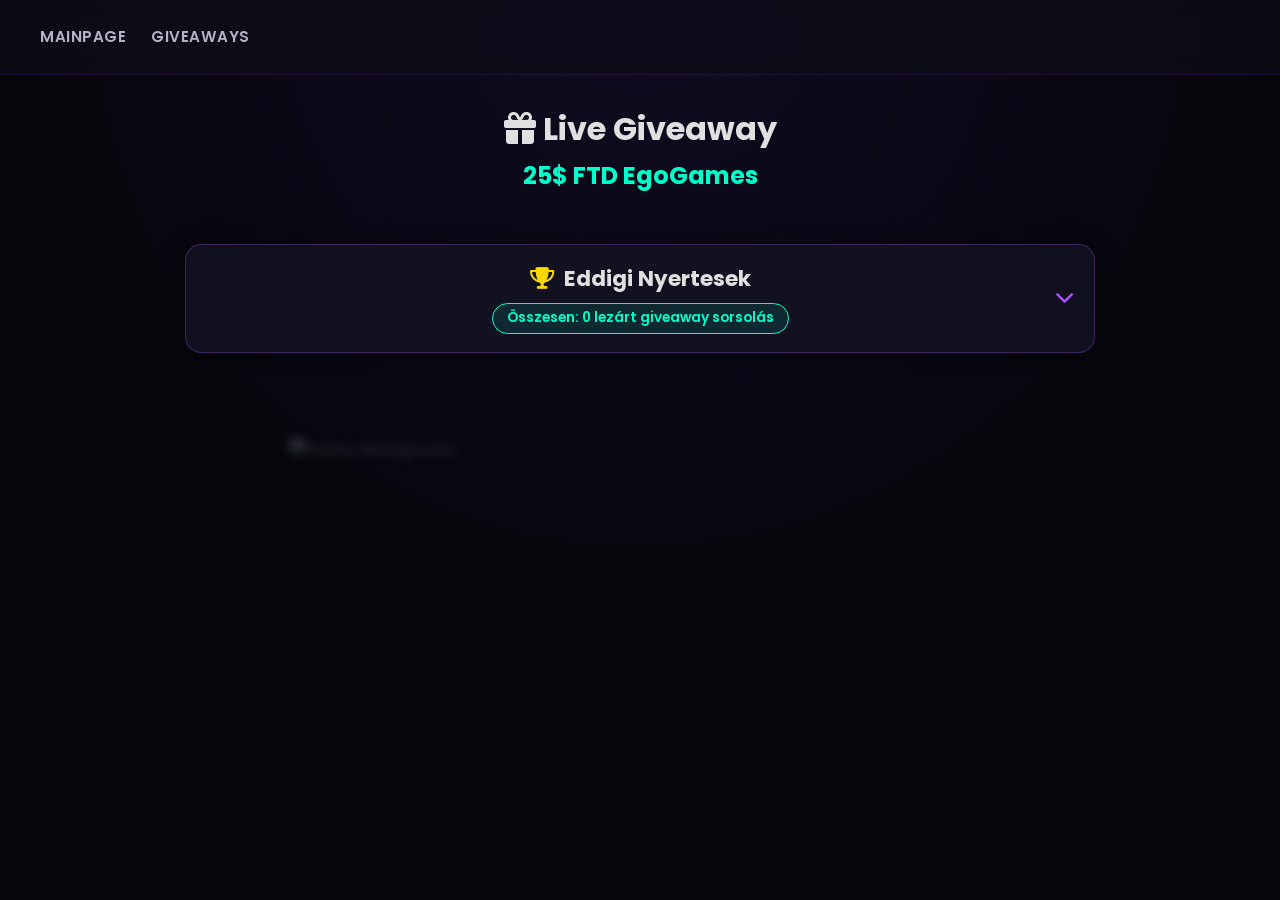
==== commit cf63da4e: "Gw page" ====
--- a/giveaway.html
+++ b/giveaway.html
@@ -1,510 +1,1162 @@
 <!DOCTYPE html>
-<html lang="en">
+<html lang="hu">
 <head>
   <meta charset="UTF-8" />
   <meta name="viewport" content="width=device-width, initial-scale=1.0"/>
-  <title>Al1ve casinos - Leaderboard</title>
+  <title>Al1ve GW</title>
   <link rel="icon" type="image/png" href="images/hiena.png">
+  <link rel="stylesheet" href="style.css">
   <link rel="preconnect" href="https://fonts.googleapis.com">
   <link rel="preconnect" href="https://fonts.gstatic.com" crossorigin>
-  <link href="https://fonts.googleapis.com/css2?family=Poppins:wght@400;600;700;800&display=swap" rel="stylesheet">
+  <link href="https://fonts.googleapis.com/css2?family=Poppins:wght@400;600;700&display=swap" rel="stylesheet">
   <link rel="stylesheet" href="https://cdnjs.cloudflare.com/ajax/libs/font-awesome/6.5.2/css/all.min.css">
-  
+
+  <!-- Firebase SDK-k -->
+  <script src="https://www.gstatic.com/firebasejs/9.22.0/firebase-app-compat.js"></script>
+  <script src="https://www.gstatic.com/firebasejs/9.22.0/firebase-database-compat.js"></script>
+
   <style>
     :root {
-      --background-color: #05050a;
-      --card-background: #0d0d18;
-      --border-color: rgba(147, 51, 234, 0.2);
-      --primary-text-color: #ffffff;
-      --secondary-text-color: #a0a0b5;
-      --accent-color: #7c3aed;
-      --accent-glow: rgba(147, 51, 234, 0.3);
-    }
-
-    html {
-      scroll-behavior: smooth;
-      scroll-padding-top: 90px;
-      height: 100%;
-    }
-
-    * { 
-      box-sizing: border-box; 
-      margin: 0; 
-      padding: 0; 
+      --bg-color: #0b0b14;
+      --card-bg: rgba(19, 19, 34, 0.88);
+      --accent: #a855f7;
+      --text: #e0e0e0;
+      --subtext: #a0a0a0;
     }
 
     body {
+      background-color: var(--bg-color);
+      color: var(--text);
       font-family: 'Poppins', sans-serif;
-      color: var(--primary-text-color);
-      line-height: 1.5;
-      background-color: var(--background-color);
-      background-image: radial-gradient(circle at top, #0f0c20 0%, #05050a 60%);
-      background-attachment: fixed;
-      min-height: 100%;
-      display: flex;
-      flex-direction: column;
-    }
-
-    main { 
-      max-width: 1000px; 
-      width: 100%;
-      margin: 0 auto; 
-      padding: 0 1.5rem 4rem 1.5rem;
-      flex: 1;
-    }
-
-    .main-nav {
-      background-color: rgba(13, 13, 24, 0.85);
-      backdrop-filter: blur(10px);
-      border-bottom: 1px solid rgba(147, 51, 234, 0.15);
+      margin: 0;
+      padding: 0;
+      position: relative;
+      min-height: 100vh;
+      overflow-x: hidden;
+    }
+
+    .bg-hyena {
       position: fixed;
-      top: 0; left: 0; width: 100%;
-      z-index: 1000;
-      height: 75px;
-      display: flex; justify-content: space-between; align-items: center;
-      padding: 0 40px;
-    }
-
-    .main-nav ul { display: flex; list-style: none; margin: 0; padding: 0; gap: 25px; }
-
-    .main-nav a {
-      color: #b3b3c6;
-      text-decoration: none;
-      font-weight: 600; font-size: 0.95rem; text-transform: uppercase;
-      letter-spacing: 0.5px;
-      transition: color .3s ease;
-    }
-    .main-nav a:hover, .main-nav a.active { color: #a855f7; }
-
-    /* FEJLÉC HIÉNA KABALÁVAL */
-    header { 
-      text-align: center; 
-      padding: 130px 1rem 1.5rem 1rem; 
-    }
-    
-    .header-logo-badge {
+      top: 50%;
+      left: 50%;
+      transform: translate(-50%, -50%);
+      width: 700px;
+      max-width: 90vw;
+      height: auto;
+      opacity: 0.22;
+      filter: blur(6px) grayscale(20%);
+      pointer-events: none;
+      z-index: 0;
+    }
+
+    .flying-container {
+      position: fixed;
+      top: 0;
+      left: 0;
+      width: 100vw;
+      height: 100vh;
+      pointer-events: none;
+      z-index: 10;
+      overflow: hidden;
+    }
+
+    .flying-winged-hyena {
+      position: absolute;
       display: inline-flex;
       align-items: center;
       justify-content: center;
-      width: 80px;
+      user-select: none;
+      filter: opacity(0.5);
+      animation: flyUpAndWobble 6s infinite ease-in-out;
+      opacity: 0;
+    }
+
+    .flying-winged-hyena img {
+      width: 45px;
+      height: 45px;
+      object-fit: contain;
+      z-index: 2;
+    }
+
+    .flying-winged-hyena::before,
+    .flying-winged-hyena::after {
+      content: '🪽';
+      font-size: 1.8rem;
+      position: absolute;
+      top: 50%;
+      transform: translateY(-50%);
+      z-index: 1;
+      opacity: 0.6;
+    }
+
+    .flying-winged-hyena::before {
+      left: -22px;
+      transform: translateY(-50%) scaleX(-1) rotate(-10deg);
+    }
+
+    .flying-winged-hyena::after {
+      right: -22px;
+      transform: translateY(-50%) rotate(-10deg);
+    }
+
+    .hyena-1  { left: 4%;  transform: scale(0.7); animation-duration: 5.2s; animation-delay: 0.0s; }
+    .hyena-2  { left: 9%;  transform: scale(1.1); animation-duration: 6.8s; animation-delay: 1.5s; }
+    .hyena-3  { left: 14%; transform: scale(0.8); animation-duration: 5.5s; animation-delay: 3.2s; }
+    .hyena-4  { left: 19%; transform: scale(1.0); animation-duration: 7.2s; animation-delay: 0.7s; }
+    .hyena-5  { left: 25%; transform: scale(0.9); animation-duration: 4.8s; animation-delay: 2.1s; }
+    .hyena-6  { left: 30%; transform: scale(1.2); animation-duration: 6.1s; animation-delay: 4.0s; }
+    .hyena-7  { left: 36%; transform: scale(0.75); animation-duration: 6.7s; animation-delay: 1.1s; }
+    .hyena-8  { left: 41%; transform: scale(1.05); animation-duration: 5.3s; animation-delay: 2.8s; }
+    .hyena-9  { left: 47%; transform: scale(0.85); animation-duration: 5.8s; animation-delay: 0.3s; }
+    .hyena-10 { left: 52%; transform: scale(1.15); animation-duration: 6.4s; animation-delay: 3.7s; }
+    .hyena-11 { left: 58%; transform: scale(0.7); animation-duration: 4.9s; animation-delay: 1.9s; }
+    .hyena-12 { left: 63%; transform: scale(1.0); animation-duration: 6.2s; animation-delay: 0.5s; }
+    .hyena-13 { left: 69%; transform: scale(0.9); animation-duration: 7.0s; animation-delay: 2.4s; }
+    .hyena-14 { left: 74%; transform: scale(1.1); animation-duration: 5.4s; animation-delay: 4.2s; }
+    .hyena-15 { left: 79%; transform: scale(0.8); animation-duration: 6.6s; animation-delay: 1.3s; }
+    .hyena-16 { left: 84%; transform: scale(1.05); animation-duration: 5.1s; animation-delay: 3.0s; }
+    .hyena-17 { left: 89%; transform: scale(0.85); animation-duration: 5.9s; animation-delay: 0.8s; }
+    .hyena-18 { left: 93%; transform: scale(1.2); animation-duration: 7.1s; animation-delay: 2.6s; }
+    .hyena-19 { left: 96%; transform: scale(0.75); animation-duration: 5.6s; animation-delay: 1.7s; }
+    .hyena-20 { left: 98%; transform: scale(0.95); animation-duration: 4.7s; animation-delay: 3.9s; }
+
+    @keyframes flyUpAndWobble {
+      0% { top: 105vh; transform: translateX(0px) rotate(0deg); opacity: 0; }
+      15% { opacity: 0.45; }
+      30% { transform: translateX(20px) rotate(14deg); }
+      50% { transform: translateX(-18px) rotate(-12deg); }
+      75% { transform: translateX(12px) rotate(8deg); }
+      85% { opacity: 0.45; }
+      100% { top: -100px; transform: translateX(-8px) rotate(-6deg); opacity: 0; }
+    }
+
+    .main-container {
+      max-width: 950px;
+      margin: 0 auto;
+      padding: 20px;
+      position: relative;
+      z-index: 20;
+    }
+
+    .main-nav {
+      position: relative;
+      z-index: 20;
+    }
+
+    .timer-card {
+      background: rgba(19, 19, 34, 0.95);
+      border: 2px solid #ff9900;
+      border-radius: 16px;
+      padding: 15px 25px;
+      margin: 20px auto;
+      text-align: center;
+      box-shadow: 0 0 20px rgba(255, 153, 0, 0.3);
+      max-width: 400px;
+      display: none;
+      backdrop-filter: blur(8px);
+      animation: pulseGlow 1.5s infinite alternate;
+    }
+
+    @keyframes pulseGlow {
+      from { box-shadow: 0 0 15px rgba(255, 153, 0, 0.3); }
+      to { box-shadow: 0 0 30px rgba(255, 153, 0, 0.7); }
+    }
+
+    .timer-title {
+      font-size: 0.9rem;
+      font-weight: 700;
+      color: #ff9900;
+      text-transform: uppercase;
+      letter-spacing: 1px;
+      margin-bottom: 5px;
+    }
+
+    .timer-display {
+      font-size: 3rem;
+      font-weight: 800;
+      color: #fff;
+      font-family: monospace;
+      text-shadow: 0 0 10px #ff9900;
+    }
+
+    #rollersArea {
+      display: flex;
+      flex-direction: column;
+      gap: 25px;
+      margin-top: 20px;
+    }
+
+    .roller-wrapper {
+      background: var(--card-bg);
+      border: 2px solid rgba(168, 85, 247, 0.4);
+      border-radius: 16px;
+      padding: 15px;
+      box-shadow: 0 0 25px rgba(124, 58, 237, 0.15);
+      position: relative;
+      backdrop-filter: blur(5px);
+    }
+
+    .roller-label {
+      font-size: 0.9rem;
+      font-weight: 700;
+      color: var(--accent);
+      text-transform: uppercase;
+      letter-spacing: 1px;
+      margin-bottom: 8px;
+      display: flex;
+      justify-content: space-between;
+    }
+
+    .roller-container {
+      width: 100%;
+      height: 100px;
+      overflow: hidden;
+      position: relative;
+      background: #090910;
+      border-radius: 10px;
+      border: 1px solid #2a2a40;
+    }
+
+    .selector-line {
+      position: absolute;
+      top: 0;
+      bottom: 0;
+      left: 50%;
+      width: 4px;
+      background: #ff0055;
+      box-shadow: 0 0 15px #ff0055, 0 0 5px #fff;
+      z-index: 10;
+      transform: translateX(-50%);
+    }
+
+    .selector-arrow {
+      position: absolute;
+      top: -8px;
+      left: 50%;
+      transform: translateX(-50%);
+      width: 0; 
+      height: 0; 
+      border-left: 8px solid transparent;
+      border-right: 8px solid transparent;
+      border-top: 10px solid #ff0055;
+      z-index: 11;
+    }
+
+    .roller-track {
+      display: flex;
+      align-items: center;
+      position: absolute;
+      left: 0;
+      top: 0;
+      height: 100%;
+      will-change: transform;
+    }
+
+    .name-card {
+      min-width: 130px;
       height: 80px;
-      background: radial-gradient(circle, rgba(168, 85, 247, 0.25) 0%, transparent 70%);
-      border-radius: 50%;
-      margin-bottom: 15px;
-      position: relative;
-    }
-
-    .header-logo-badge img {
-      width: 60px;
-      height: 60px;
-      object-fit: contain;
-      filter: drop-shadow(0 0 10px rgba(250, 204, 21, 0.6));
-    }
-
-    .header-crown {
-      position: absolute;
-      top: -2px;
-      right: 12px;
-      color: #facc15;
+      margin: 0 5px;
+      background: linear-gradient(145deg, #1a1a2e, #161626);
+      border: 1px solid #333355;
+      border-radius: 8px;
+      display: flex;
+      flex-direction: column;
+      justify-content: center;
+      align-items: center;
+      font-weight: 700;
+      font-size: 1rem;
+      color: #fff;
+      box-shadow: inset 0 0 10px rgba(0,0,0,0.5);
+      user-select: none;
+    }
+
+    .name-card .chance-tag {
+      font-size: 0.7rem;
+      color: var(--accent);
+      font-weight: 600;
+      margin-top: 3px;
+    }
+
+    .single-winner-result {
+      margin-top: 10px;
       font-size: 1.2rem;
-      filter: drop-shadow(0 2px 4px rgba(0,0,0,0.8));
-      animation: crownBounce 2s infinite ease-in-out;
-    }
-
-    @keyframes crownBounce {
-      0%, 100% { transform: translateY(0) rotate(0deg); }
-      50% { transform: translateY(-4px) rotate(5deg); }
-    }
-
-    header h1 { 
-      font-size: 3rem; 
-      font-weight: 700;
-      color: #fff;
-      letter-spacing: 1px;
-      text-shadow: 0 0 20px rgba(147, 51, 234, 0.3);
-    }
-    header p {
-      color: var(--secondary-text-color);
-      margin-top: 10px;
-      font-size: 1.05rem;
-    }
-
-    /* DOBOGÓS (PODIUM) KIEMELT KÁRTYÁK A TOP 3-NAK */
-    .podium-container {
-      display: grid;
-      grid-template-columns: repeat(3, 1fr);
-      gap: 20px;
-      margin-bottom: 2.5rem;
-    }
-
-    .podium-card {
-      background: var(--card-background);
-      border: 1px solid var(--border-color);
-      border-radius: 20px;
-      padding: 25px 15px;
+      font-weight: bold;
+      color: #00ffcc;
+      text-shadow: 0 0 8px #00ffcc;
+      min-height: 28px;
       text-align: center;
-      position: relative;
-      box-shadow: 0 10px 25px rgba(0,0,0,0.4);
+    }
+
+    .winners-section {
+      background: var(--card-bg);
+      border: 1px solid rgba(168, 85, 247, 0.3);
+      border-radius: 16px;
+      margin-top: 30px;
+      backdrop-filter: blur(5px);
+      overflow: hidden;
+      box-shadow: 0 0 20px rgba(0, 0, 0, 0.4);
+    }
+
+    .winners-header {
+      padding: 18px 25px;
+      text-align: center;
+      cursor: pointer;
+      user-select: none;
+      transition: background 0.2s ease;
       display: flex;
       flex-direction: column;
       align-items: center;
-      transition: transform 0.3s ease;
-    }
-
-    .podium-card:hover {
-      transform: translateY(-5px);
-    }
-
-    .podium-card.first-place {
-      background: linear-gradient(135deg, rgba(245, 158, 11, 0.1), rgba(13, 13, 24, 0.9));
-      border: 2px solid #f59e0b;
-      box-shadow: 0 15px 35px rgba(0,0,0,0.5), 0 0 25px rgba(245, 158, 11, 0.25);
-      transform: scale(1.05);
-      z-index: 2;
-    }
-
-    .podium-rank {
-      position: absolute;
-      top: 15px;
-      left: 15px;
-      width: 28px;
-      height: 28px;
-      border-radius: 50%;
+      justify-content: center;
+      position: relative;
+    }
+
+    .winners-header:hover {
+      background: rgba(168, 85, 247, 0.08);
+    }
+
+    .winners-header h2 {
+      margin: 0 0 8px 0;
+      font-size: 1.35rem;
       display: flex;
       align-items: center;
+      gap: 10px;
+    }
+
+    .gw-counter-badge {
+      display: inline-block;
+      background: rgba(0, 255, 204, 0.1);
+      border: 1px solid #00ffcc;
+      color: #00ffcc;
+      padding: 4px 14px;
+      border-radius: 20px;
+      font-size: 0.85rem;
+      font-weight: 600;
+    }
+
+    .toggle-icon {
+      position: absolute;
+      right: 20px;
+      top: 50%;
+      transform: translateY(-50%);
+      font-size: 1.2rem;
+      color: var(--accent);
+      transition: transform 0.3s ease;
+    }
+
+    .winners-content {
+      padding: 0 20px 20px 20px;
+      text-align: center;
+      display: none;
+      border-top: 1px solid rgba(255, 255, 255, 0.05);
+      margin-top: 5px;
+      padding-top: 15px;
+    }
+
+    .winners-list {
+      display: flex;
+      flex-wrap: wrap;
+      gap: 12px;
       justify-content: center;
-      font-weight: 800;
-      font-size: 0.85rem;
-    }
-
-    .podium-card.first-place .podium-rank { background: #f59e0b; color: #000; }
-    .podium-card.second-place .podium-rank { background: #94a3b8; color: #000; }
-    .podium-card.third-place .podium-rank { background: #b45309; color: #fff; }
-
-    .podium-avatar {
-      width: 64px;
-      height: 64px;
-      border-radius: 50%;
-      object-fit: cover;
-      border: 3px solid var(--accent-color);
-      background: #1a1a2e;
-      margin-bottom: 12px;
-    }
-
-    .podium-card.first-place .podium-avatar { border-color: #f59e0b; }
-
-    .podium-name {
+    }
+
+    .winner-badge {
+      background: rgba(168, 85, 247, 0.15);
+      border: 1px solid var(--accent);
+      color: #fff;
+      padding: 10px 18px;
+      border-radius: 10px;
+      font-size: 0.95rem;
+      font-weight: 600;
+      display: flex;
+      align-items: center;
+      gap: 8px;
+      box-shadow: 0 0 10px rgba(168, 85, 247, 0.2);
+    }
+
+    .archive-card {
+      background: rgba(10, 10, 20, 0.6);
+      border: 1px solid rgba(0, 255, 204, 0.3);
+      border-radius: 10px;
+      padding: 14px;
+      margin-top: 15px;
+      text-align: left;
+      box-shadow: 0 0 10px rgba(0,255,204,0.05);
+    }
+
+    .archive-card-title {
+      font-size: 0.95rem;
+      color: #00ffcc;
+      font-weight: bold;
+      margin-bottom: 10px;
+      border-bottom: 1px dashed rgba(255,255,255,0.1);
+      padding-bottom: 6px;
+      display: flex;
+      justify-content: space-between;
+      align-items: center;
+    }
+
+    .action-btn {
+      display: inline-block;
+      background: linear-gradient(90deg, #7c3aed, #6d28d9);
+      color: white;
+      border: none;
+      padding: 12px 24px;
+      font-size: 1rem;
       font-weight: 700;
-      font-size: 1.05rem;
+      border-radius: 8px;
+      cursor: pointer;
+      transition: all 0.2s ease;
+      box-shadow: 0 0 15px rgba(124, 58, 237, 0.4);
+    }
+
+    .action-btn:hover {
+      transform: translateY(-2px);
+      box-shadow: 0 0 25px rgba(124, 58, 237, 0.7);
+    }
+
+    .action-btn:disabled {
+      opacity: 0.5;
+      cursor: not-allowed;
+      transform: none;
+    }
+
+    .admin-section {
+      background: var(--card-bg);
+      border: 2px solid #ff0055;
+      border-radius: 12px;
+      padding: 20px;
+      margin-top: 40px;
+      display: none;
+      backdrop-filter: blur(5px);
+    }
+
+    .admin-header {
+      display: flex;
+      justify-content: space-between;
+      align-items: center;
+      border-bottom: 1px solid #333;
+      padding-bottom: 10px;
+      margin-bottom: 20px;
+    }
+
+    .admin-input-group {
+      display: flex;
+      gap: 10px;
+      margin-bottom: 20px;
+    }
+
+    .admin-input-group input, .admin-input-group select {
+      background: #090910;
+      border: 1px solid #333355;
       color: #fff;
-      margin-bottom: 5px;
-      width: 100%;
-      white-space: nowrap;
-      overflow: hidden;
-      text-overflow: ellipsis;
-    }
-
-    .podium-prize {
-      font-size: 1.2rem;
-      font-weight: 800;
-      color: #facc15;
-      margin-bottom: 8px;
-      text-shadow: 0 0 10px rgba(250, 204, 21, 0.4);
-    }
-
-    .podium-wager {
-      font-size: 0.85rem;
-      color: #22c55e;
-      font-weight: 600;
-    }
-
-    /* HAGYOMÁNYOS TÁBLÁZAT A 4. HELYTŐL */
-    .leaderboard-container {
-      background: var(--card-background);
-      border: 2px solid var(--border-color);
-      border-radius: 28px;
-      padding: 25px 30px;
-      box-shadow: 0 15px 35px rgba(0, 0, 0, 0.4);
-    }
-
-    .leaderboard-table {
+      padding: 10px 15px;
+      border-radius: 6px;
+      font-family: inherit;
+    }
+
+    .player-table {
       width: 100%;
       border-collapse: collapse;
+      margin-bottom: 20px;
+    }
+
+    .player-table th, .player-table td {
+      border: 1px solid #2a2a40;
+      padding: 10px;
       text-align: left;
     }
 
-    .leaderboard-table th {
-      color: var(--secondary-text-color);
-      font-weight: 600;
-      font-size: 0.9rem;
-      text-transform: uppercase;
-      padding: 15px 20px;
-      border-bottom: 1px solid rgba(147, 51, 234, 0.15);
-    }
-
-    .leaderboard-table td {
-      padding: 16px 20px;
-      color: #e0e0e6;
-      font-size: 1rem;
-      border-bottom: 1px solid rgba(255, 255, 255, 0.03);
-    }
-
-    .leaderboard-table tbody tr:hover {
-      background-color: rgba(147, 51, 234, 0.05);
-    }
-
-    .player-info {
-      display: flex;
-      align-items: center;
-      gap: 15px;
-    }
-
-    .player-avatar {
-      width: 38px;
-      height: 38px;
-      border-radius: 50%;
-      object-fit: cover;
-      border: 2px solid var(--accent-color);
-      background-color: #1a1a2e;
-    }
-
-    .player-name {
-      font-weight: 600;
+    .player-table th {
+      background: #090910;
+    }
+
+    .delete-btn {
+      background: #ff0055;
+      color: white;
+      border: none;
+      padding: 5px 10px;
+      border-radius: 4px;
+      cursor: pointer;
+    }
+
+    .secondary-btn {
+      background: #262638;
       color: #fff;
-    }
-
-    .rank-badge {
-      display: inline-flex;
-      align-items: center;
-      justify-content: center;
-      width: 28px;
-      height: 28px;
-      border-radius: 50%;
+      border: 1px solid #444466;
+      padding: 8px 16px;
+      border-radius: 6px;
+      cursor: pointer;
+    }
+
+    .gw-title-header {
+      color: #00ffcc;
+      font-size: 1.5rem;
+      margin-top: 5px;
       font-weight: 700;
-      font-size: 0.85rem;
-      background: #1a1a2e;
-      color: var(--secondary-text-color);
-      border: 1px solid var(--border-color);
-    }
-
-    .wagered-amount {
-      font-weight: 700;
-      color: #22c55e;
-    }
-
-    .lb-status {
-      text-align: center;
-      padding: 40px;
-      color: var(--secondary-text-color);
-      font-size: 1.1rem;
-    }
-
-    .lb-status i {
-      font-size: 2rem;
-      color: var(--accent-color);
-      margin-bottom: 15px;
-    }
-
-    #twitch-status {
-      display: flex; align-items: center; background-color: #1e1e2f;
-      padding: .5rem 1rem; border-radius: 20px; text-decoration: none;
-      color: #fff; font-weight: bold; font-size: 0.9rem;
-      border: 1px solid rgba(147, 51, 234, 0.2); transition: all .3s ease;
-    }
-    #twitch-status:hover { background-color: #6441a5; box-shadow: 0 0 15px rgba(100, 65, 165, 0.5); }
-    #twitch-status .live-dot {
-      width: 10px; height: 10px; background-color: #e91916; border-radius: 50%;
-      margin-right: .5rem; animation: pulse 1.5s infinite;
-    }
-    @keyframes pulse {
-      0% { box-shadow: 0 0 0 0 rgba(233,25,22,0.7); }
-      70% { box-shadow: 0 0 0 8px rgba(233,25,22,0); }
-      100% { box-shadow: 0 0 0 0 rgba(233,25,22,0); }
-    }
-
-    footer { 
-      background-color: #0d0d18; 
-      padding: 40px 20px; 
-      text-align: center; 
-      border-top: 1px solid rgba(147, 51, 234, 0.15); 
-      color: #6b6b7c; 
-      font-size: .85rem; 
-      width: 100%;
-      flex-shrink: 0;
-    }
-    footer p { max-width: 800px; margin: 0 auto 10px auto; line-height: 1.6; }
-    .hidden { display: none !important; }
-
-    @media (max-width: 768px) {
-      .podium-container { grid-template-columns: 1fr; }
-      .podium-card.first-place { transform: none; }
-      header { padding-top: 120px; }
-      header h1 { font-size: 2.2rem; }
-      .main-nav { flex-direction: column; height: auto; padding: 15px; gap: 15px; position: static; }
-      .main-nav ul { flex-wrap: wrap; justify-content: center; gap: 15px; }
-      .main-nav a { font-size: .85rem; }
-      #twitch-status { position: static; margin: 0 auto; }
     }
   </style>
 </head>
 
 <body>
+
+  <img src="images/hiena.png" alt="Hyena Background" class="bg-hyena">
+
+  <div class="flying-container">
+    <div class="flying-winged-hyena hyena-1"><img src="images/hiena.png" alt="flying hyena"></div>
+    <div class="flying-winged-hyena hyena-2"><img src="images/hiena.png" alt="flying hyena"></div>
+    <div class="flying-winged-hyena hyena-3"><img src="images/hiena.png" alt="flying hyena"></div>
+    <div class="flying-winged-hyena hyena-4"><img src="images/hiena.png" alt="flying hyena"></div>
+    <div class="flying-winged-hyena hyena-5"><img src="images/hiena.png" alt="flying hyena"></div>
+    <div class="flying-winged-hyena hyena-6"><img src="images/hiena.png" alt="flying hyena"></div>
+    <div class="flying-winged-hyena hyena-7"><img src="images/hiena.png" alt="flying hyena"></div>
+    <div class="flying-winged-hyena hyena-8"><img src="images/hiena.png" alt="flying hyena"></div>
+    <div class="flying-winged-hyena hyena-9"><img src="images/hiena.png" alt="flying hyena"></div>
+    <div class="flying-winged-hyena hyena-10"><img src="images/hiena.png" alt="flying hyena"></div>
+    <div class="flying-winged-hyena hyena-11"><img src="images/hiena.png" alt="flying hyena"></div>
+    <div class="flying-winged-hyena hyena-12"><img src="images/hiena.png" alt="flying hyena"></div>
+    <div class="flying-winged-hyena hyena-13"><img src="images/hiena.png" alt="flying hyena"></div>
+    <div class="flying-winged-hyena hyena-14"><img src="images/hiena.png" alt="flying hyena"></div>
+    <div class="flying-winged-hyena hyena-15"><img src="images/hiena.png" alt="flying hyena"></div>
+    <div class="flying-winged-hyena hyena-16"><img src="images/hiena.png" alt="flying hyena"></div>
+    <div class="flying-winged-hyena hyena-17"><img src="images/hiena.png" alt="flying hyena"></div>
+    <div class="flying-winged-hyena hyena-18"><img src="images/hiena.png" alt="flying hyena"></div>
+    <div class="flying-winged-hyena hyena-19"><img src="images/hiena.png" alt="flying hyena"></div>
+    <div class="flying-winged-hyena hyena-20"><img src="images/hiena.png" alt="flying hyena"></div>
+  </div>
+
   <nav class="main-nav">
     <ul>
       <li><a href="index.html">Mainpage</a></li>
-      <li><a href="giveaway.html">Giveaways</a></li>
-      <li><a href="leaderboard.html" class="active">Winovo leaderboard</a></li>
+      <li><a href="giveaway.html" class="active">Giveaways</a></li>
     </ul>
-    <a id="twitch-status" href="https://www.twitch.tv/al1vehunter" target="_blank" class="hidden">
-      <div class="live-dot"></div>
-      <i class="fab fa-twitch"></i>
-      <span>LIVE</span>
-    </a>
   </nav>
 
-  <header>
-    <div class="header-logo-badge">
-      <i class="fa-solid fa-crown header-crown"></i>
-      <img src="images/hiena.png" alt="King Hyena">
+  <div class="main-container">
+    <div style="text-align: center; margin-top: 10px;">
+      <h1><i class="fa-solid fa-gift"></i> Live Giveaway</h1>
+      <div id="publicGwTitle" class="gw-title-header">25$ FTD EgoGames</div>
     </div>
-    <h1>500$ Winovo Leaderboard</h1>
-    <p>Referred players ranked by wager amount</p>
-  </header>
-
-  <main>
-    <div id="leaderboardContent">
-      <div class="leaderboard-container">
-        <div class="lb-status">
-          <i class="fa-solid fa-spinner fa-spin"></i>
-          <p>Loading leaderboard data...</p>
+
+    <!-- ÉLŐ STOPPER A VENDÉGEKNEK -->
+    <div id="publicTimerCard" class="timer-card">
+      <div id="timerTitleText" class="timer-title"><i class="fa-solid fa-stopwatch"></i> Hátralévő Idő</div>
+      <div id="timerDisplay" class="timer-display">00:30</div>
+    </div>
+
+    <!-- PÖRGETŐ TERÜLET -->
+    <div id="rollersArea"></div>
+
+    <!-- NYERTESEK SECTION -->
+    <div class="winners-section">
+      <div class="winners-header" onclick="toggleWinnersAccordion()">
+        <h2><i class="fa-solid fa-trophy" style="color: #ffd700;"></i> Eddigi Nyertesek</h2>
+        <div id="gwCounterBadge" class="gw-counter-badge">
+          Összesen: 0 lezárt giveaway sorsolás
+        </div>
+        <i id="accordionArrow" class="fa-solid fa-chevron-down toggle-icon"></i>
+      </div>
+      <div id="winnersContent" class="winners-content">
+        <div id="archivedWinnersContainer"></div>
+      </div>
+    </div>
+
+    <!-- ADMIN PANEL -->
+    <div id="adminPanelSection" class="admin-section">
+      <div class="admin-header">
+        <h2 style="color: #ff0055;"><i class="fa-solid fa-user-shield"></i> ADMIN CONTROL PANEL</h2>
+        <span style="background: #00ffcc; color: #000; padding: 4px 10px; border-radius: 12px; font-weight: bold; font-size: 0.8rem;">
+          <i class="fa-solid fa-desktop"></i> Admin Eszköz
+        </span>
+      </div>
+
+      <!-- STOPPER VEZÉRLÉS -->
+      <div style="background: rgba(255, 153, 0, 0.1); border: 1px solid #ff9900; padding: 15px; border-radius: 10px; margin-bottom: 25px; text-align: center;">
+        <h3 style="margin: 0 0 10px 0; color: #ff9900;"><i class="fa-solid fa-stopwatch"></i> Stopper Vezérlő</h3>
+
+        <div style="display: flex; gap: 10px; justify-content: center; flex-wrap: wrap;">
+          <button class="action-btn" style="background: linear-gradient(90deg, #ff9900, #ff5500);" onclick="adminTriggerTimer(30)">
+            <i class="fa-solid fa-play"></i> Indítás (30s)
+          </button>
+
+          <button class="action-btn" style="background: linear-gradient(90deg, #eab308, #ca8a04);" onclick="adminTriggerTimer('pause')">
+            <i class="fa-solid fa-pause"></i> Megállítás
+          </button>
+
+          <button class="action-btn" style="background: linear-gradient(90deg, #ef4444, #dc2626);" onclick="adminTriggerTimer('reset')">
+            <i class="fa-solid fa-rotate-left"></i> Nullázás / Elrejtés
+          </button>
         </div>
       </div>
+
+      <!-- SORSOLÁSI VEZÉRLŐ -->
+      <div style="background: rgba(28, 26, 54, 0.9); padding: 20px; border-radius: 10px; text-align: center; margin-bottom: 25px; border: 1px solid var(--accent);">
+        <h3 style="margin-top: 0;">Sorsolás Indítása Élőben</h3>
+
+        <div style="margin-bottom: 15px; display: flex; justify-content: center; align-items: center; gap: 10px;">
+          <label><strong>Nyertesek száma (pörgető sávok):</strong></label>
+          <select id="winnerCountSelect" style="padding: 8px 12px; background: #090910; color: #fff; border: 1px solid #333355; border-radius: 6px;">
+            <option value="1">1 Nyertes (1 Sáv)</option>
+            <option value="2">2 Nyertes (2 Sáv Szimultán)</option>
+            <option value="3">3 Nyertes (3 Sáv Szimultán)</option>
+            <option value="4">4 Nyertes (4 Sáv Szimultán)</option>
+            <option value="5">5 Nyertes (5 Sáv Szimultán)</option>
+          </select>
+        </div>
+
+        <button id="adminSpinBtn" class="action-btn" onclick="startLiveSpin()"><i class="fa-solid fa-play"></i> ÉLŐ SZIMULTÁN PÖRGETÉS!</button>
+      </div>
+
+      <!-- GIVEAWAY NEVE -->
+      <div style="background: #090910; padding: 15px; border-radius: 8px; margin-bottom: 20px; border: 1px solid #2a2a40;">
+        <label style="display: block; font-weight: 600; margin-bottom: 8px;"><i class="fa-solid fa-tag"></i> Giveaway Neve / Nyeremény:</label>
+        <div class="admin-input-group" style="margin-bottom: 0;">
+          <input type="text" id="gwTitleInput" value="25$ FTD EgoGames" placeholder="pl: 25$ FTD EgoGames" style="flex: 1;">
+          <button class="secondary-btn" onclick="updateGwTitle()">Mentés</button>
+        </div>
+      </div>
+
+      <h3>Játékosok hozzáadása</h3>
+      <div class="admin-input-group">
+        <input type="text" id="playerNameInput" placeholder="Játékos neve..." style="flex: 1;" onkeypress="if(event.key === 'Enter') addPlayer()">
+        <button class="action-btn" style="padding: 10px 20px;" onclick="addPlayer()">Hozzáadás</button>
+      </div>
+
+      <div style="margin-bottom: 15px; display: flex; gap: 10px;">
+        <button class="secondary-btn" onclick="shufflePlayers()"><i class="fa-solid fa-shuffle"></i> Nevek Megkavarása</button>
+        <button class="secondary-btn" style="border-color: #ff0055; color: #ff0055;" onclick="clearAllPlayers()">Összes törlése</button>
+      </div>
+
+      <table class="player-table">
+        <thead>
+          <tr>
+            <th>#</th>
+            <th>Név</th>
+            <th>Nyerési Esély (%)</th>
+            <th>Művelet</th>
+          </tr>
+        </thead>
+        <tbody id="playerTableBody"></tbody>
+      </table>
+
+      <hr style="border: 0; border-top: 1px solid #333; margin: 25px 0;">
+
+      <h3><i class="fa-solid fa-trash-can"></i> Nyertes Előzmények Kezelése</h3>
+      <div>
+        <button class="secondary-btn" style="border-color: #ff0055; color: #ff0055;" onclick="clearWinnersHistory()">Minden előzmény törlése teljesen</button>
+      </div>
     </div>
-  </main>
-
-  <footer>
-    <p>Excessive gambling can lead to addiction. Please <a href="https://www.gambleaware.org/" target="_blank" style="color: #a855f7; text-decoration: underline; font-weight: 600;">gamble responsibly</a> and only play with money you can afford to lose.</p>
-    <p>&copy; <span id="current-year">2026</span> al1ve. All rights reserved.</p>
-  </footer>
-
-<script>
-    async function fetchLeaderboard() {
-      const container = document.getElementById('leaderboardContent');
-      const prizes = ['$225', '$125', '$75', '$50', '$25'];
-      
-      try {
-        const response = await fetch('https://winovo-proxy.kupak2005.workers.dev/');
-
-        if (!response.ok) {
-          throw new Error(`HTTP error! status: ${response.status}`);
+  </div>
+
+  <script>
+    const firebaseConfig = {
+      databaseURL: "https://giveawy-6e8f6-default-rtdb.europe-west1.firebasedatabase.app/",
+      projectId: "giveawy-6e8f6"
+    };
+
+    firebase.initializeApp(firebaseConfig);
+    const db = firebase.database();
+
+    const ADMIN_PASSWORD = "al1ve2026"; 
+    const DEVICE_SECRET_KEY = "al1ve_authorized_admin_device_2026";
+
+    let currentGwTitle = "25$ FTD EgoGames";
+    let players = ["Krexy", "Kakos", "Valentino", "Dani", "Gamer123", "Slayer99"];
+    let players = [];
+    let archivedRounds = [];
+    let totalGwCount = 0;
+
+    let activeTimer = null;
+    let currentSecondsLeft = 30;
+    let serverTimeOffset = 0; // SZERVEREKKEL VALÓ ÓRA-SZINKRONIZÁCIÓ KORREKCIÓ
+    let serverTimeOffset = 0;
+
+    const rollersArea = document.getElementById('rollersArea');
+
+    window.addEventListener('DOMContentLoaded', () => {
+      // Óra eltérés mérése Firebase szerverhez képest
+      db.ref('.info/serverTimeOffset').on('value', (snap) => {
+        serverTimeOffset = snap.val() || 0;
+      });
+
+      if (localStorage.getItem('al1ve_admin_device') === DEVICE_SECRET_KEY) {
+        showAdminPanel();
+      }
+      const urlParams = new URLSearchParams(window.location.search);
+      if (urlParams.has('admin')) verifyAdminAccess();
+
+      renderRollerLanes(1);
+      listenToFirebase();
+    });
+
+    document.addEventListener('keydown', (e) => {
+      if (e.ctrlKey && e.shiftKey && e.key.toLowerCase() === 'a') verifyAdminAccess();
+    });
+
+    function verifyAdminAccess() {
+      const pass = prompt("Admin Hitelesítés:");
+      if (pass === ADMIN_PASSWORD) {
+        localStorage.setItem('al1ve_admin_device', DEVICE_SECRET_KEY);
+        showAdminPanel();
+        alert("Sikeres belépés!");
+      }
+    }
+
+    function showAdminPanel() {
+      document.getElementById('adminPanelSection').style.display = 'block';
+      renderAdminTable();
+      renderAdminTableUI();
+    }
+
+    // --- FIREBASE LISTENERS ---
+    function listenToFirebase() {
+      // JÁTÉKOSOK ÉLŐ SZINKRONIZÁLÁSA
+      db.ref('players').on('value', (snapshot) => {
+        const data = snapshot.val();
+        if (data && Array.isArray(data)) {
+          players = data;
+        } else {
+          players = [];
         }
-
-        const result = await response.json();
-
-        if (result.status === 'ok') {
-          const players = Array.isArray(result.data) ? result.data : Object.values(result.data || {});
-          
-          let html = '';
-
-          // 1. TOP 3 DOBOGÓS KÁRTYÁK GENERÁLÁSA
-          html += `<div class="podium-container">`;
-          for (let i = 0; i < 3; i++) {
-            const player = players[i];
-            const rank = i + 1;
-            const placeClass = rank === 1 ? 'first-place' : (rank === 2 ? 'second-place' : 'third-place');
-            const avatar = player && player.pic ? player.pic : 'images/hiena.png';
-            const name = player && player.name ? player.name : '---';
-            const wageredVal = player && player.wagered ? Number(player.wagered) : 0;
-            const formattedWager = wageredVal.toLocaleString('en-US', { minimumFractionDigits: 2, maximumFractionDigits: 2 });
-
-            html += `
-              <div class="podium-card ${placeClass}">
-                <div class="podium-rank">${rank}</div>
-                <img src="${avatar}" alt="${name}" class="podium-avatar" onerror="this.src='images/hiena.png'">
-                <div class="podium-name">${name}</div>
-                <div class="podium-prize">${prizes[i] || '-'}</div>
-                <div class="podium-wager">$${formattedWager}</div>
-              </div>
-            `;
+        renderAdminTableUI();
+        renderRollerLanes(1);
+      });
+
+      db.ref('live_spin').on('value', (snapshot) => {
+        const data = snapshot.val();
+        if (data && data.timestamp > Date.now() - 10000) {
+          executeSimultaneousSpin(data.winners, data.gwTitle, false);
+        }
+      });
+
+      db.ref('gw_title').on('value', (snapshot) => {
+        if (snapshot.val()) {
+          currentGwTitle = snapshot.val();
+          document.getElementById('publicGwTitle').innerText = currentGwTitle;
+        }
+      });
+
+      db.ref('winners_history').on('value', (snapshot) => {
+        const data = snapshot.val();
+        if (data) {
+          archivedRounds = data.archivedRounds || [];
+          totalGwCount = data.totalCount || archivedRounds.length;
+        } else {
+          archivedRounds = [];
+          totalGwCount = 0;
+        }
+        renderWinners();
+      });
+
+      // PONTOS STOPPER ADATBÁZIS FIGYELŐ
+      db.ref('timer_sync').on('value', (snapshot) => {
+        const data = snapshot.val();
+        if (data) {
+          applyTimerCommand(data);
+        }
+      });
+    }
+
+    // --- PONTOS STOPPER VEZÉRLÉS ---
+    // --- JÁTÉKOSOK MENTÉSE FIREBASE-BE ---
+    function savePlayersToFirebase() {
+      db.ref('players').set(players);
+    }
+
+    function addPlayer() {
+      const nameInput = document.getElementById('playerNameInput');
+      const name = nameInput.value.trim();
+
+      if (!name) return;
+
+      players.push(name);
+      nameInput.value = '';
+      nameInput.focus();
+      savePlayersToFirebase();
+    }
+
+    function deletePlayer(index) {
+      players.splice(index, 1);
+      savePlayersToFirebase();
+    }
+
+    function clearAllPlayers() {
+      if (confirm("Biztosan törölni szeretnéd az összes játékost?")) {
+        players = [];
+        savePlayersToFirebase();
+      }
+    }
+
+    function shufflePlayers() {
+      for (let i = players.length - 1; i > 0; i--) {
+        const j = Math.floor(Math.random() * (i + 1));
+        [players[i], players[j]] = [players[j], players[i]];
+      }
+      savePlayersToFirebase();
+    }
+
+    function renderAdminTableUI() {
+      const tbody = document.getElementById('playerTableBody');
+      if (!tbody) return;
+      tbody.innerHTML = '';
+      const chance = getPlayerChance();
+
+      players.forEach((p, index) => {
+        const tr = document.createElement('tr');
+        tr.innerHTML = `
+          <td>${index + 1}.</td>
+          <td><strong>${p}</strong></td>
+          <td><span style="color: var(--accent); font-weight: bold;">${chance}%</span></td>
+          <td><button class="delete-btn" onclick="deletePlayer(${index})"><i class="fa-solid fa-trash"></i></button></td>
+        `;
+        tbody.appendChild(tr);
+      });
+    }
+
+    // --- STOPPER VEZÉRLÉS ---
+    function adminTriggerTimer(actionOrSeconds) {
+      let action = 'start';
+      let secs = 30;
+
+      if (typeof actionOrSeconds === 'number') {
+        action = 'start';
+        secs = actionOrSeconds;
+      } else {
+        action = actionOrSeconds;
+      }
+
+      db.ref('timer_sync').set({
+        action: action,
+        seconds: secs,
+        time: firebase.database.ServerValue.TIMESTAMP
+      });
+    }
+
+    function applyTimerCommand(data) {
+      const timerCard = document.getElementById('publicTimerCard');
+      const timerDisplay = document.getElementById('timerDisplay');
+      const timerTitleText = document.getElementById('timerTitleText');
+
+      if (activeTimer) {
+        clearInterval(activeTimer);
+        activeTimer = null;
+      }
+
+      if (data.action === 'reset') {
+        timerCard.style.display = 'none';
+        return;
+      }
+
+      timerCard.style.display = 'block';
+
+      if (data.action === 'pause') {
+        timerDisplay.style.color = "#eab308";
+        timerDisplay.style.textShadow = "0 0 10px #eab308";
+        timerTitleText.innerHTML = '<i class="fa-solid fa-pause"></i> STOPPER MEGÁLLÍTVA';
+        return;
+      }
+
+      if (data.action === 'start') {
+        // Szerver időhöz viszonyított pontos hátralévő idő kiszámítása
+        const nowServerTime = Date.now() + serverTimeOffset;
+        const elapsedSeconds = Math.floor((nowServerTime - (data.time || nowServerTime)) / 1000);
+        currentSecondsLeft = data.seconds - elapsedSeconds;
+
+        if (currentSecondsLeft <= 0) {
+          timerDisplay.innerText = "00:00";
+          timerDisplay.style.color = "#ff0055";
+          timerDisplay.style.textShadow = "0 0 10px #ff0055";
+          timerTitleText.innerText = "LEJÁRT AZ IDŐ!";
+          return;
+        }
+
+        timerDisplay.style.color = "#fff";
+        timerDisplay.style.textShadow = "0 0 10px #ff9900";
+        timerTitleText.innerHTML = '<i class="fa-solid fa-stopwatch"></i> HÁTRALÉVŐ IDŐ';
+
+        updateDisplay(currentSecondsLeft);
+
+        activeTimer = setInterval(() => {
+          currentSecondsLeft--;
+          if (currentSecondsLeft <= 0) {
+            clearInterval(activeTimer);
+            activeTimer = null;
+            timerDisplay.innerText = "00:00";
+            timerDisplay.style.color = "#ff0055";
+            timerDisplay.style.textShadow = "0 0 10px #ff0055";
+            timerTitleText.innerText = "LEJÁRT AZ IDŐ!";
+          } else {
+            updateDisplay(currentSecondsLeft);
           }
-          html += `</div>`;
-
-          // 2. TÁBLÁZAT A 4. HELYTŐL
-          html += `
-            <div class="leaderboard-container">
-              <table class="leaderboard-table">
-                <thead>
-                  <tr>
-                    <th style="width: 80px;">Rank</th>
-                    <th>Player</th>
-                    <th style="text-align: center;">Prize</th>
-                    <th style="text-align: right;">Wagered</th>
-                  </tr>
-                </thead>
-                <tbody>
-          `;
-
-          for (let i = 3; i < 10; i++) {
-            const rank = i + 1;
-            const player = players[i];
-            const prizeTag = prizes[i] 
-              ? `<span style="color: #a855f7; font-weight: 700;">${prizes[i]}</span>` 
-              : '<span style="color: #6b6b7c;">-</span>';
-
-            if (player) {
-              const avatar = player.pic || 'images/hiena.png';
-              const wageredVal = Number(player.wagered || 0);
-              const formattedWager = wageredVal.toLocaleString('en-US', { minimumFractionDigits: 2, maximumFractionDigits: 2 });
-
-              html += `
-                <tr>
-                  <td><div class="rank-badge">${rank}</div></td>
-                  <td>
-                    <div class="player-info">
-                      <img src="${avatar}" alt="${player.name || 'Player'}" class="player-avatar" onerror="this.src='images/hiena.png'">
-                      <span class="player-name">${player.name || 'Unknown'}</span>
-                    </div>
-                  </td>
-                  <td style="text-align: center;">${prizeTag}</td>
-                  <td style="text-align: right;" class="wagered-amount">$${formattedWager}</td>
-                </tr>
-              `;
-            } else {
-              html += `
-                <tr>
-                  <td><div class="rank-badge">${rank}</div></td>
-                  <td>
-                    <div class="player-info" style="opacity: 0.4;">
-                      <div class="player-avatar" style="background: transparent; border-color: rgba(255,255,255,0.1);"></div>
-                      <span class="player-name" style="color: #6b6b7c;">-</span>
-                    </div>
-                  </td>
-                  <td style="text-align: center;">${prizeTag}</td>
-                  <td style="text-align: right; color: #6b6b7c;" class="wagered-amount">-</td>
-                </tr>
-              `;
+        }, 1000);
+      }
+    }
+
+    function updateDisplay(sec) {
+      const formatted = sec < 10 ? `0${sec}` : sec;
+      document.getElementById('timerDisplay').innerText = `00:${formatted}`;
+    }
+
+    function renderRollerLanes(count) {
+      rollersArea.innerHTML = '';
+
+      for (let i = 0; i < count; i++) {
+        const wrapper = document.createElement('div');
+        wrapper.className = 'roller-wrapper';
+        wrapper.innerHTML = `
+          <div class="roller-label">
+            <span><i class="fa-solid fa-circle-play"></i> ${i + 1}. NYERTES</span>
+          </div>
+          <div class="selector-arrow"></div>
+          <div class="roller-container">
+            <div class="selector-line"></div>
+            <div id="rollerTrack_${i}" class="roller-track"></div>
+          </div>
+          <div id="winnerResult_${i}" class="single-winner-result"></div>
+        `;
+        rollersArea.appendChild(wrapper);
+
+        fillTrackWithCards(`rollerTrack_${i}`, players[0] || "---");
+      }
+    }
+
+    function fillTrackWithCards(trackId, winnerName) {
+      const track = document.getElementById(trackId);
+      if (!track) return;
+
+      track.innerHTML = '';
+      const CARD_COUNT = 80;
+      const WINNER_INDEX = 65;
+      const chance = getPlayerChance();
+
+      for (let i = 0; i < CARD_COUNT; i++) {
+        let name = (i === WINNER_INDEX) ? winnerName : players[Math.floor(Math.random() * players.length)];
+        let name = (i === WINNER_INDEX) ? winnerName : players[Math.floor(Math.random() * (players.length || 1))];
+        const card = document.createElement('div');
+        card.className = 'name-card';
+        card.innerHTML = `<div>${name || '---'}</div><div class="chance-tag">${chance}%</div>`;
+        track.appendChild(card);
+      }
+    }
+
+    function startLiveSpin() {
+      const countSelect = document.getElementById('winnerCountSelect');
+      const requestedCount = parseInt(countSelect.value);
+
+      if (players.length < requestedCount) {
+        alert(`Nincs elég játékos! Legalább ${requestedCount} játékos kell ennyi nyerteshez.`);
+        return;
+      }
+
+      let tempPool = [...players];
+      let selectedWinners = [];
+
+      for (let i = 0; i < requestedCount; i++) {
+        const randomIndex = Math.floor(Math.random() * tempPool.length);
+        const winner = tempPool[randomIndex];
+        selectedWinners.push(winner);
+        tempPool.splice(randomIndex, 1);
+      }
+
+      executeSimultaneousSpin(selectedWinners, currentGwTitle, true);
+
+      db.ref('live_spin').set({
+        winners: selectedWinners,
+        gwTitle: currentGwTitle,
+        timestamp: Date.now()
+      });
+    }
+
+    function executeSimultaneousSpin(winnerList, title, isInitiator) {
+      const adminBtn = document.getElementById('adminSpinBtn');
+      if (adminBtn) adminBtn.disabled = true;
+
+      renderRollerLanes(winnerList.length);
+
+      winnerList.forEach((winnerName, index) => {
+        fillTrackWithCards(`rollerTrack_${index}`, winnerName);
+      });
+
+      setTimeout(() => {
+        winnerList.forEach((winnerName, index) => {
+          const track = document.getElementById(`rollerTrack_${index}`);
+          const cardWidth = 140; 
+          const containerWidth = track.parentElement.clientWidth;
+          const WINNER_INDEX = 65;
+
+          const randomOffset = Math.floor(Math.random() * 60) - 30; 
+          const targetX = (WINNER_INDEX * cardWidth) - (containerWidth / 2) + (cardWidth / 2) + randomOffset;
+
+          track.style.transition = 'none';
+          track.style.transform = 'translateX(0px)';
+
+          setTimeout(() => {
+            track.style.transition = 'transform 6s cubic-bezier(0.15, 0.9, 0.15, 1)';
+            track.style.transform = `translateX(-${targetX}px)`;
+          }, 50);
+        });
+      }, 100);
+
+      // PÖRGETÉS VÉGE (6.2s múlva)
+      setTimeout(() => {
+        winnerList.forEach((winnerName, index) => {
+          const resBox = document.getElementById(`winnerResult_${index}`);
+          if (resBox) {
+            resBox.innerHTML = `🎉 ${index + 1}. NYERTES: <span style="color:#fff;">${winnerName}</span> 🎉`;
+          }
+        });
+
+        if (adminBtn) adminBtn.disabled = false;
+
+        // AMINT KIHÚZTUK A NYERTEST: RÁKÉRDEZÉS AZ ELMENTÉSRE (ADMINNÁL)
+        if (isInitiator) {
+          setTimeout(() => {
+            const confirmSave = confirm(`🎉 A PÖRGETÉS VÉGET ÉRT!\n\nKihúzott nyertes(ek):\n${winnerList.join(', ')}\n\nSzeretnéd elmenteni a nyerteseket az 'Eddigi Nyertesek' archívumba a vendégek számára?`);
+            if (confirmSave) {
+              saveWinnersToArchive(winnerList);
             }
-          }
-
-          html += `
-                </tbody>
-              </table>
+          }, 400);
+        }
+
+      }, 6200);
+    }
+
+    // NYERTESEK MENTÉSE AZ EDDIGI NYERTESEK ARCHÍVUMÁBA
+    function saveWinnersToArchive(winnerList) {
+      const now = new Date();
+      const dateStr = now.toLocaleDateString('hu-HU') + ' ' + now.toLocaleTimeString('hu-HU', {hour: '2-digit', minute:'2-digit'});
+
+      archivedRounds.unshift({
+        title: currentGwTitle,
+        date: dateStr,
+        winners: [...winnerList]
+      });
+
+      totalGwCount = archivedRounds.length;
+
+      db.ref('winners_history').set({
+        archivedRounds: archivedRounds,
+        totalCount: totalGwCount
+      });
+
+      alert("Nyertesek elmentve az eddigi nyertesek közé!");
+    }
+
+    function getPlayerChance() {
+      return players.length === 0 ? 0 : (100 / players.length).toFixed(1);
+    }
+
+    function toggleWinnersAccordion() {
+      const content = document.getElementById('winnersContent');
+      const arrow = document.getElementById('accordionArrow');
+
+      if (content.style.display === 'block') {
+        content.style.display = 'none';
+        arrow.style.transform = 'translateY(-50%) rotate(0deg)';
+      } else {
+        content.style.display = 'block';
+        arrow.style.transform = 'translateY(-50%) rotate(180deg)';
+      }
+    }
+
+    function renderWinners() {
+      const archiveContainer = document.getElementById('archivedWinnersContainer');
+      const counterBadge = document.getElementById('gwCounterBadge');
+
+      if (counterBadge) {
+        counterBadge.innerText = `Összesen: ${totalGwCount} lezárt giveaway sorsolás`;
+      }
+
+      if (archivedRounds.length > 0) {
+        archiveContainer.innerHTML = archivedRounds.map((round) => `
+          <div class="archive-card">
+            <div class="archive-card-title">
+              <span><i class="fa-solid fa-gift"></i> ${round.title || 'Giveaway'}</span>
+              <span style="font-size: 0.8rem; color: #a0a0a0; font-weight: normal;"><i class="fa-regular fa-clock"></i> ${round.date}</span>
             </div>
-          `;
-
-          container.innerHTML = html;
-
-        } else {
-          throw new Error('Invalid API response structure');
-        }
-
-      } catch (error) {
-        console.error('Leaderboard fetch error:', error);
-        container.innerHTML = `<div class="leaderboard-container"><div class="lb-status"><p>Could not load leaderboard data.</p></div></div>`;
-      }
-    }
-
-    document.addEventListener('DOMContentLoaded', fetchLeaderboard);
-</script>
+            <div class="winners-list">
+              ${round.winners.map(w => `
+                <div class="winner-badge">
+                  <i class="fa-solid fa-trophy" style="color:#ffd700;"></i> ${w}
+                </div>
+              `).join('')}
+            </div>
+          </div>
+        `).join('');
+      } else {
+        archiveContainer.innerHTML = '<div style="color: var(--subtext); padding: 10px 0;">Még nincs mentett nyertes az eddigi nyertesek között.</div>';
+      }
+    }
+
+    function clearWinnersHistory() {
+      if (confirm("Figyelem! Ez az ÖSSZES nyertes előzményt ÉS az archívumot is törli! Folytatod?")) {
+        archivedRounds = [];
+        totalGwCount = 0;
+        db.ref('winners_history').set({
+          archivedRounds: [],
+          totalCount: 0
+        });
+      }
+    }
+
+    function updateGwTitle() {
+      const input = document.getElementById('gwTitleInput');
+      if (input.value.trim() !== "") {
+        currentGwTitle = input.value.trim();
+        db.ref('gw_title').set(currentGwTitle);
+        alert("Giveaway neve frissítve!");
+      }
+    }
+
+    function renderAdminTable() {
+      const tbody = document.getElementById('playerTableBody');
+      tbody.innerHTML = '';
+      const chance = getPlayerChance();
+
+      players.forEach((p, index) => {
+        const tr = document.createElement('tr');
+        tr.innerHTML = `
+          <td>${index + 1}.</td>
+          <td><strong>${p}</strong></td>
+          <td><span style="color: var(--accent); font-weight: bold;">${chance}%</span></td>
+          <td><button class="delete-btn" onclick="deletePlayer(${index})"><i class="fa-solid fa-trash"></i></button></td>
+        `;
+        tbody.appendChild(tr);
+      });
+
+      renderRollerLanes(1);
+    }
+
+    function addPlayer() {
+      const nameInput = document.getElementById('playerNameInput');
+      const name = nameInput.value.trim();
+
+      if (!name) return;
+
+      players.push(name);
+      nameInput.value = '';
+      nameInput.focus();
+      renderAdminTable();
+    }
+
+    function deletePlayer(index) {
+      players.splice(index, 1);
+      renderAdminTable();
+    }
+
+    function clearAllPlayers() {
+      if (confirm("Biztosan törölni szeretnéd az összes játékost?")) {
+        players = [];
+        renderAdminTable();
+      }
+    }
+
+    function shufflePlayers() {
+      for (let i = players.length - 1; i > 0; i--) {
+        const j = Math.floor(Math.random() * (i + 1));
+        [players[i], players[j]] = [players[j], players[i]];
+      }
+      renderAdminTable();
+    }
+  </script>
 </body>
 </html>
--- a/style.css
+++ b/style.css
@@ -0,0 +1,383 @@
+/* ================================================= */
+/* VÁLTOZÓK A PRÉMIUM MEGJELENÉSHEZ                  */
+/* ================================================= */
+:root {
+  --background-color: #05050a;
+  --card-background: #0d0d18;
+  --border-color: rgba(147, 51, 234, 0.2);
+  --primary-text-color: #ffffff;
+  --secondary-text-color: #a0a0b5;
+  --accent-color: #7c3aed;
+  --accent-glow: rgba(147, 51, 234, 0.3);
+}
+
+/* ================================================= */
+/* ALAP BEÁLLÍTÁSOK + GÖRDÍTÉS                       */
+/* ================================================= */
+html {
+  scroll-behavior: smooth;
+  scroll-padding-top: 90px;
+}
+
+* { 
+  box-sizing: border-box; 
+  margin: 0; 
+  padding: 0; 
+}
+
+body {
+  font-family: 'Poppins', sans-serif;
+  color: var(--primary-text-color);
+  line-height: 1.5;
+  background-color: var(--background-color);
+  background-image: radial-gradient(circle at top, #0f0c20 0%, #05050a 60%);
+  background-attachment: fixed;
+}
+
+main { 
+  max-width: 1400px; 
+  margin: 0 auto; 
+  padding: 0 1.5rem; 
+}
+
+/* ================================================= */
+/* FIX NAVIGÁCIÓS SÁV                                */
+/* ================================================= */
+.main-nav {
+  background-color: rgba(13, 13, 24, 0.85);
+  backdrop-filter: blur(10px);
+  border-bottom: 1px solid rgba(147, 51, 234, 0.15);
+  position: fixed;
+  top: 0; left: 0; width: 100%;
+  z-index: 1000;
+  height: 75px;
+  display: flex; justify-content: space-between; align-items: center;
+  padding: 0 40px;
+}
+
+.main-nav ul { display: flex; list-style: none; margin: 0; padding: 0; gap: 25px; }
+
+.main-nav a {
+  color: #b3b3c6;
+  text-decoration: none;
+  font-weight: 600; font-size: 0.95rem; text-transform: uppercase;
+  letter-spacing: 0.5px;
+  transition: color .3s ease;
+}
+.main-nav a:hover { color: #a855f7; }
+
+/* FEJLÉC */
+header { text-align: center; padding: 140px 1rem 1rem 1rem; }
+header h1 { 
+  font-size: 3rem; 
+  font-weight: 700;
+  color: #fff;
+  letter-spacing: 1px;
+  text-shadow: 0 0 20px rgba(147, 51, 234, 0.3);
+}
+
+/* CÍMEK ÉS ELVÁLASZTÓK */
+.section-title {
+  text-align: center; font-size: 2.2rem; color: #fff;
+  margin-top: 4rem; margin-bottom: 2rem; font-weight: 700;
+  letter-spacing: 0.5px;
+}
+
+.section-divider {
+  border: none; 
+  background: linear-gradient(90deg, transparent 0%, rgba(147, 51, 234, 0.2) 50%, transparent 100%);
+  height: 1px;
+  margin: 4rem auto; width: 80%;
+}
+
+/* ================================================= */
+/* A MINTAKÉP ALAPJÁN KÉSZÜLT KÁRTYA STÍLUSOK        */
+/* ================================================= */
+.casino-grid {
+  display: flex; 
+  flex-wrap: wrap; 
+  justify-content: center;
+  gap: 32px; 
+  margin-bottom: 4rem;
+  padding: 20px 0;
+}
+
+.casino-card.dynamic-card {
+  background: #0b0b14;
+  border: 2px solid var(--border-color);
+  border-radius: 28px; 
+  text-decoration: none; 
+  padding: 35px 25px 25px 25px; 
+  position: relative; 
+  display: flex;
+  flex-direction: column;
+  align-items: center;
+  justify-content: space-between; /* <--- EZ ÚJ: Egyenletesen elosztja a tartalmat, a gombot fixen alulra kényszeríti */
+  width: 100%;
+  max-width: 400px;
+  box-shadow: 0 15px 35px rgba(0, 0, 0, 0.4), inset 0 0 15px rgba(147, 51, 234, 0.05);
+  transition: transform 0.25s ease, border-color 0.25s ease, box-shadow 0.25s ease;
+}
+
+.casino-card.dynamic-card:hover { 
+  transform: translateY(-5px); 
+  border-color: rgba(147, 51, 234, 0.6); 
+  box-shadow: 0 20px 40px rgba(0, 0, 0, 0.6), 0 0 25px rgba(147, 51, 234, 0.2);
+}
+
+/* FANTASZTIKUS #1 JELVÉNY (BAL FELSŐ SAROK) */
+.card-rank-badge {
+  position: absolute; 
+  top: 0; 
+  left: 25px;
+  background: #6d28d9; 
+  color: #fff; 
+  font-weight: 700; 
+  font-size: 1.1rem;
+  padding: 10px 14px 16px 14px; 
+  border-bottom-left-radius: 6px; 
+  border-bottom-right-radius: 6px;
+  clip-path: polygon(0 0, 100% 0, 100% 85%, 50% 100%, 0 85%);
+  box-shadow: 0 4px 12px rgba(109, 40, 217, 0.3);
+}
+.card-rank-badge.font-best { background: #2563eb; }
+.card-rank-badge.font-new { background: #db2777; }
+
+/* RAGYOGÓ CSILLAG ÉRTÉKELÉS (JOBB FELSŐ SAROK) */
+.star-rating {
+  position: absolute; 
+  top: 15px; 
+  right: 25px;
+  width: 60px; 
+  height: 60px; 
+  display: flex; 
+  align-items: center; 
+  justify-content: center;
+}
+.star-icon {
+  font-size: 3.8rem; 
+  color: #facc15; 
+  position: absolute;
+  filter: drop-shadow(0 0 10px rgba(250, 204, 21, 0.6));
+}
+.star-text {
+  position: relative; 
+  font-size: 0.95rem; 
+  font-weight: 800; 
+  color: #000; 
+  z-index: 2; 
+  margin-top: 3px;
+}
+
+/* ================================================= */
+/* CSILLAG RAGYOGÁSA HOVERKOR                         */
+/* ================================================= */
+
+/* Amikor a kaszinó kártya fölé visszük a kurzort (.casino-card.dynamic-card:hover),
+   akkor a benne lévő csillagra (.star-icon) a következő stílusok lépjenek érvénybe: */
+.casino-card.dynamic-card:hover .star-icon {
+  /* Fokozzuk a csillag ragyogását és növeljük az auráját */
+  filter: drop-shadow(0 0 14px rgba(250, 204, 21, 0.9));
+  
+  /* Enyhén megnöveljük a csillagot, hogy még hangsúlyosabb legyen */
+  transform: scale(1.05);
+  
+  /* Hozzáadunk egy finom átmenetet az animációhoz, hogy simább legyen */
+  transition: transform 0.3s ease, filter 0.3s ease;
+}
+
+/* Szintén hozzá kell adni egy finom átmenetet az eredeti .star-icon-hoz,
+   hogy a ragyogás megszűnése is sima legyen: */
+.star-icon {
+  /* ... (az eredeti stílusok) ... */
+  filter: drop-shadow(0 0 8px rgba(250, 204, 21, 0.7));
+  
+  /* Finom átmenet */
+  transition: transform 0.3s ease, filter 0.3s ease;
+}
+
+/* LOGÓK ÉS CÍMEK ELRENDEZÉSE */
+.card-logo-container {
+  height: 60px;
+  display: flex;
+  align-items: center;
+  justify-content: center;
+  margin: 25px 0 15px 0;
+  width: 100%;
+}
+.card-logo-container img {
+  height: 100%; width: auto; max-width: 180px; object-fit: contain;
+}
+
+.casino-card.dynamic-card h3 { 
+  font-size: 1.8rem; 
+  font-weight: 700; 
+  margin-bottom: 4px; 
+  text-transform: uppercase; 
+  letter-spacing: 0.5px; 
+  color: #fff;
+}
+.sub-brand {
+  color: #a855f7; 
+  font-size: 1.3rem; 
+  font-weight: 600; 
+  margin-bottom: 25px;
+}
+
+/* ================================================= */
+/* BALRA IGAZÍTOTT, TISZTA LISTA (NINCSENEK PÖTTYÖK!) */
+/* ================================================= */
+.card-features {
+  list-style: none !important; /* Letiltja a gyári pontokat teljesen */
+  list-style-type: none !important;
+  width: 100%; 
+  padding: 0; 
+  margin: 0 0 30px 0; 
+  display: flex;
+  flex-direction: column;
+  align-items: flex-start; /* Balra zárja az elemeket */
+}
+
+.card-features li {
+  color: #e0e0e6; 
+  font-size: 0.95rem; 
+  margin-bottom: 12px;
+  display: flex; 
+  align-items: center; /* Egy vonalba hozza a pipát a szöveggel */
+  text-align: left;
+  list-style: none !important;
+}
+
+/* Lila körös pipa ikon */
+.check-icon {
+  color: #a855f7; 
+  margin-right: 12px; 
+  font-size: 1.1rem; 
+  flex-shrink: 0;
+}
+
+/* Egyedi kiemelések a listában */
+.text-accent { color: #a855f7; font-weight: 600; }
+.green-highlight { color: #22c55e !important; font-weight: 600; }
+.green-highlight .check-icon { color: #22c55e; }
+.red-highlight { color: #ef4444 !important; font-weight: 600; }
+.red-highlight .check-icon { color: #ef4444; }
+
+/* ================================================= */
+/* TISZTA LILA PRÉMIUM GOMB (MINTA ALAPJÁN)          */
+/* ================================================= */
+.play-button {
+  display: flex; 
+  justify-content: center; 
+  align-items: center; 
+  gap: 10px;
+  width: 100%; 
+  background: #6d28d9;
+  color: #ffffff !important; 
+  text-decoration: none; 
+  padding: 16px; 
+  border-radius: 16px; 
+  font-weight: 700; 
+  font-size: 1.1rem; 
+  text-transform: uppercase; 
+  letter-spacing: 0.5px;
+  box-shadow: 0 4px 15px rgba(109, 40, 217, 0.2); 
+  /* margin-top: auto; ---> TÖRöld ki ezt a sort, ha a space-between be van állítva */
+  transition: background-color 0.2s ease, transform 0.2s ease, box-shadow 0.2s ease;
+}
+
+.play-button:hover {
+  background: #7c3aed; /* Világosabb lila hoverkor */
+  transform: translateY(-1px);
+  box-shadow: 0 6px 20px rgba(139, 92, 246, 0.4);
+}
+
+/* ================================================= */
+/* TWITCH JELZŐ ÉS SOCIALS                           */
+/* ================================================= */
+#twitch-status {
+  display: flex; align-items: center; background-color: #1e1e2f;
+  padding: .5rem 1rem; border-radius: 20px; text-decoration: none;
+  color: #fff; font-weight: bold; font-size: 0.9rem;
+  border: 1px solid rgba(147, 51, 234, 0.2); transition: all .3s ease;
+}
+#twitch-status:hover { background-color: #6441a5; box-shadow: 0 0 15px rgba(100, 65, 165, 0.5); }
+#twitch-status .live-dot {
+  width: 10px; height: 10px; background-color: #e91916; border-radius: 50%;
+  margin-right: .5rem; animation: pulse 1.5s infinite;
+}
+@keyframes pulse {
+  0% { box-shadow: 0 0 0 0 rgba(233,25,22,0.7); }
+  70% { box-shadow: 0 0 0 8px rgba(233,25,22,0); }
+  100% { box-shadow: 0 0 0 0 rgba(233,25,22,0); }
+}
+
+.socials { text-align: center; margin: 60px 0; }
+.socials h2 { font-size: 2rem; margin-bottom: 25px; color: #fff; text-transform: uppercase; }
+.social-links { display: flex; justify-content: center; gap: 20px; flex-wrap: wrap; }
+.social-link {
+  display: inline-flex; align-items: center; gap: 10px;
+  padding: 14px 32px; border-radius: 12px; text-decoration: none; font-weight: 600; color: #fff;
+  transition: transform .2s ease;
+}
+.social-link:hover { transform: translateY(-2px); }
+.social-link.twitch { background-color: #6441a5; }
+.social-link.discord { background-color: #5865F2; }
+
+footer { 
+  background-color: #0d0d18; padding: 40px 20px; text-align: center; 
+  border-top: 1px solid rgba(147, 51, 234, 0.15); color: #6b6b7c; font-size: .85rem; 
+}
+footer p { max-width: 800px; margin: 0 auto 10px auto; line-height: 1.6; }
+.hidden { display: none !important; }
+
+/* ================================================= */
+/* KORHATÁR KAPU OVERLAY (BRAVE-SAFE)                */
+/* ================================================= */
+.gate-overlay { position: fixed; inset: 0; display: grid; place-items: center; background: rgba(0, 0, 0, 0.85); z-index: 3000; }
+.gate-hidden { display: none !important; }
+.gate-dialog {
+  width: min(640px, 92vw); background: #0d0d18; border: 1px solid rgba(147, 51, 234, 0.25); border-radius: 20px;
+  padding: 2rem; box-shadow: 0 25px 50px rgba(0,0,0,0.6);
+}
+.gate-dialog h2 { margin-bottom: 1rem; font-size: 1.5rem; color: #fff; text-align: center; }
+.gate-text { text-align: center; margin-bottom: 1.5rem; color: #a0a0b5; line-height: 1.6; }
+.gate-checks { display: flex; flex-direction: column; gap: 1rem; margin-bottom: 1.5rem; }
+.gate-row { display: grid; grid-template-columns: 24px 1fr; column-gap: .8rem; align-items: start; cursor: pointer; }
+.gate-row input[type="checkbox"] { width: 18px; height: 18px; accent-color: #7c3aed; cursor: pointer; margin-top: 3px; }
+.gate-row span { color: #e0e0e6; font-size: 0.95rem; }
+.gate-actions { display: flex; justify-content: center; gap: 10px; }
+.gbtn {
+  border: 1px solid rgba(147, 51, 234, 0.2); background: #141424; color: #fff; padding: .7rem 1.5rem;
+  border-radius: 12px; font-weight: 600; cursor: pointer; transition: all 0.2s ease;
+}
+.gbtn:hover { border-color: #7c3aed; }
+.gbtn-primary { background: #6d28d9; color: #fff; border-color: transparent; }
+.gbtn-primary:disabled { cursor: not-allowed; opacity: 0.4; }
+.gbtn-secondary { background: #262626; border: none; }
+.app-hidden { display: none !important; }
+
+/* ================================================= */
+/* RESPOND / MOBIL NÉZET                              */
+/* ================================================= */
+@media (max-width: 768px) {
+  html { scroll-padding-top: 140px; }
+  header { padding-top: 130px; }
+  header h1 { font-size: 2.2rem; }
+
+  .main-nav { flex-direction: column; height: auto; padding: 15px; gap: 15px; position: static; }
+  .main-nav ul { flex-wrap: wrap; justify-content: center; gap: 15px; }
+  .main-nav a { font-size: .85rem; }
+
+  #twitch-status { position: static; margin: 0 auto; }
+  .casino-grid { gap: 20px; padding: 10px; }
+  .social-links { flex-direction: column; align-items: center; }
+  .social-link { width: 100%; max-width: 250px; justify-content: center; }
+}
+
+/* Rikitó Türkizkék promókód stílus és neon ragyogás */
+.text-cyan {
+  color: #00ffff !important;
+  font-weight: 700;
+  text-shadow: 0 0 8px rgba(0, 255, 255, 0.6);
+}
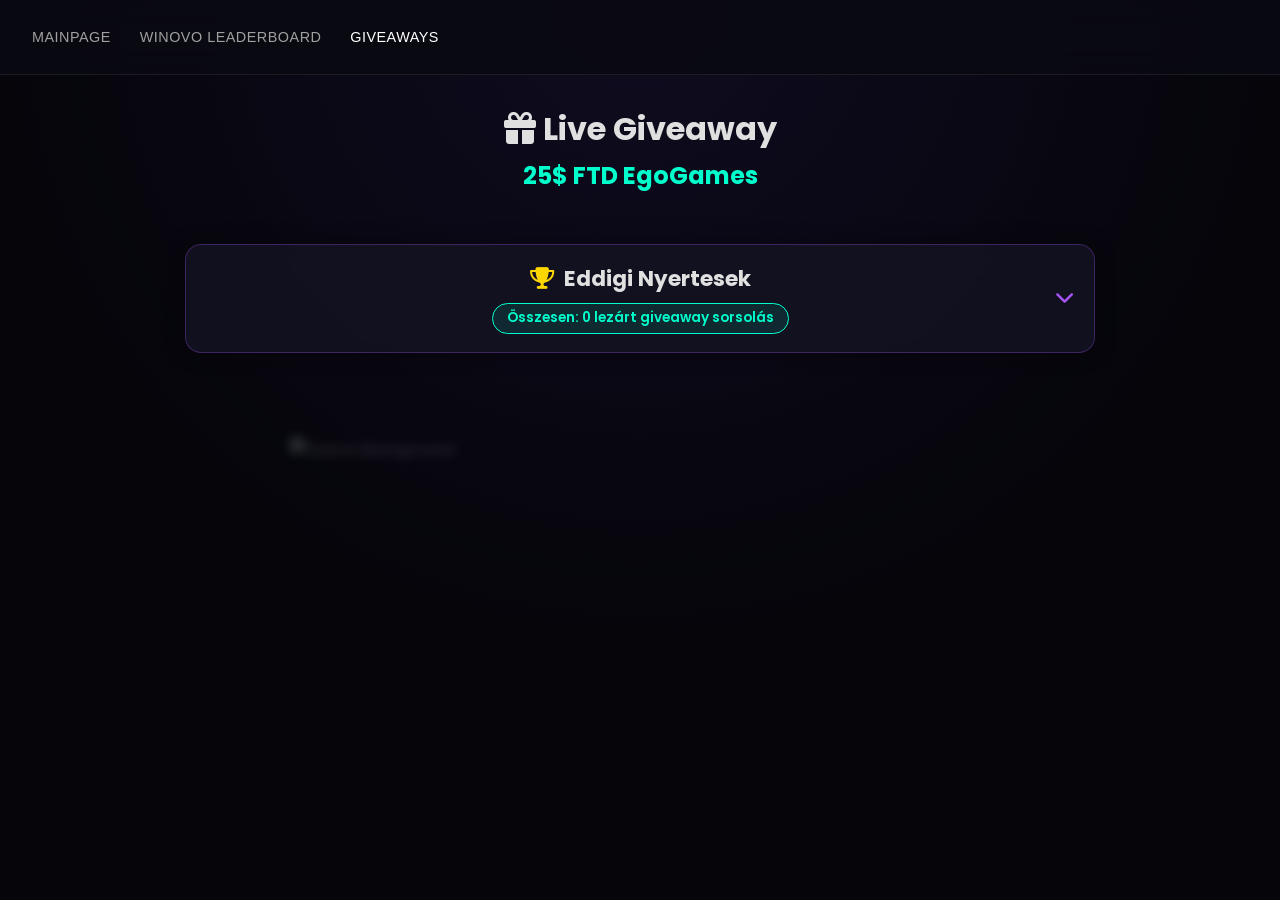
==== commit c47526f9: "Gw" ====
--- a/giveaway.html
+++ b/giveaway.html
@@ -1,1162 +1,1123 @@
 <!DOCTYPE html>
 <html lang="hu">
 <head>
-  <meta charset="UTF-8" />
-  <meta name="viewport" content="width=device-width, initial-scale=1.0"/>
-  <title>Al1ve GW</title>
-  <link rel="icon" type="image/png" href="images/hiena.png">
-  <link rel="stylesheet" href="style.css">
-  <link rel="preconnect" href="https://fonts.googleapis.com">
-  <link rel="preconnect" href="https://fonts.gstatic.com" crossorigin>
-  <link href="https://fonts.googleapis.com/css2?family=Poppins:wght@400;600;700&display=swap" rel="stylesheet">
-  <link rel="stylesheet" href="https://cdnjs.cloudflare.com/ajax/libs/font-awesome/6.5.2/css/all.min.css">
-
-  <!-- Firebase SDK-k -->
-  <script src="https://www.gstatic.com/firebasejs/9.22.0/firebase-app-compat.js"></script>
-  <script src="https://www.gstatic.com/firebasejs/9.22.0/firebase-database-compat.js"></script>
-
-  <style>
-    :root {
-      --bg-color: #0b0b14;
-      --card-bg: rgba(19, 19, 34, 0.88);
-      --accent: #a855f7;
-      --text: #e0e0e0;
-      --subtext: #a0a0a0;
-    }
-
-    body {
-      background-color: var(--bg-color);
-      color: var(--text);
-      font-family: 'Poppins', sans-serif;
-      margin: 0;
-      padding: 0;
-      position: relative;
-      min-height: 100vh;
-      overflow-x: hidden;
-    }
-
-    .bg-hyena {
-      position: fixed;
-      top: 50%;
-      left: 50%;
-      transform: translate(-50%, -50%);
-      width: 700px;
-      max-width: 90vw;
-      height: auto;
-      opacity: 0.22;
-      filter: blur(6px) grayscale(20%);
-      pointer-events: none;
-      z-index: 0;
-    }
-
-    .flying-container {
-      position: fixed;
-      top: 0;
-      left: 0;
-      width: 100vw;
-      height: 100vh;
-      pointer-events: none;
-      z-index: 10;
-      overflow: hidden;
-    }
-
-    .flying-winged-hyena {
-      position: absolute;
-      display: inline-flex;
-      align-items: center;
-      justify-content: center;
-      user-select: none;
-      filter: opacity(0.5);
-      animation: flyUpAndWobble 6s infinite ease-in-out;
-      opacity: 0;
-    }
-
-    .flying-winged-hyena img {
-      width: 45px;
-      height: 45px;
-      object-fit: contain;
-      z-index: 2;
-    }
-
-    .flying-winged-hyena::before,
-    .flying-winged-hyena::after {
-      content: '🪽';
-      font-size: 1.8rem;
-      position: absolute;
-      top: 50%;
-      transform: translateY(-50%);
-      z-index: 1;
-      opacity: 0.6;
-    }
-
-    .flying-winged-hyena::before {
-      left: -22px;
-      transform: translateY(-50%) scaleX(-1) rotate(-10deg);
-    }
-
-    .flying-winged-hyena::after {
-      right: -22px;
-      transform: translateY(-50%) rotate(-10deg);
-    }
-
-    .hyena-1  { left: 4%;  transform: scale(0.7); animation-duration: 5.2s; animation-delay: 0.0s; }
-    .hyena-2  { left: 9%;  transform: scale(1.1); animation-duration: 6.8s; animation-delay: 1.5s; }
-    .hyena-3  { left: 14%; transform: scale(0.8); animation-duration: 5.5s; animation-delay: 3.2s; }
-    .hyena-4  { left: 19%; transform: scale(1.0); animation-duration: 7.2s; animation-delay: 0.7s; }
-    .hyena-5  { left: 25%; transform: scale(0.9); animation-duration: 4.8s; animation-delay: 2.1s; }
-    .hyena-6  { left: 30%; transform: scale(1.2); animation-duration: 6.1s; animation-delay: 4.0s; }
-    .hyena-7  { left: 36%; transform: scale(0.75); animation-duration: 6.7s; animation-delay: 1.1s; }
-    .hyena-8  { left: 41%; transform: scale(1.05); animation-duration: 5.3s; animation-delay: 2.8s; }
-    .hyena-9  { left: 47%; transform: scale(0.85); animation-duration: 5.8s; animation-delay: 0.3s; }
-    .hyena-10 { left: 52%; transform: scale(1.15); animation-duration: 6.4s; animation-delay: 3.7s; }
-    .hyena-11 { left: 58%; transform: scale(0.7); animation-duration: 4.9s; animation-delay: 1.9s; }
-    .hyena-12 { left: 63%; transform: scale(1.0); animation-duration: 6.2s; animation-delay: 0.5s; }
-    .hyena-13 { left: 69%; transform: scale(0.9); animation-duration: 7.0s; animation-delay: 2.4s; }
-    .hyena-14 { left: 74%; transform: scale(1.1); animation-duration: 5.4s; animation-delay: 4.2s; }
-    .hyena-15 { left: 79%; transform: scale(0.8); animation-duration: 6.6s; animation-delay: 1.3s; }
-    .hyena-16 { left: 84%; transform: scale(1.05); animation-duration: 5.1s; animation-delay: 3.0s; }
-    .hyena-17 { left: 89%; transform: scale(0.85); animation-duration: 5.9s; animation-delay: 0.8s; }
-    .hyena-18 { left: 93%; transform: scale(1.2); animation-duration: 7.1s; animation-delay: 2.6s; }
-    .hyena-19 { left: 96%; transform: scale(0.75); animation-duration: 5.6s; animation-delay: 1.7s; }
-    .hyena-20 { left: 98%; transform: scale(0.95); animation-duration: 4.7s; animation-delay: 3.9s; }
-
-    @keyframes flyUpAndWobble {
-      0% { top: 105vh; transform: translateX(0px) rotate(0deg); opacity: 0; }
-      15% { opacity: 0.45; }
-      30% { transform: translateX(20px) rotate(14deg); }
-      50% { transform: translateX(-18px) rotate(-12deg); }
-      75% { transform: translateX(12px) rotate(8deg); }
-      85% { opacity: 0.45; }
-      100% { top: -100px; transform: translateX(-8px) rotate(-6deg); opacity: 0; }
-    }
-
-    .main-container {
-      max-width: 950px;
-      margin: 0 auto;
-      padding: 20px;
-      position: relative;
-      z-index: 20;
-    }
-
-    .main-nav {
-      position: relative;
-      z-index: 20;
-    }
-
-    .timer-card {
-      background: rgba(19, 19, 34, 0.95);
-      border: 2px solid #ff9900;
-      border-radius: 16px;
-      padding: 15px 25px;
-      margin: 20px auto;
-      text-align: center;
-      box-shadow: 0 0 20px rgba(255, 153, 0, 0.3);
-      max-width: 400px;
-      display: none;
-      backdrop-filter: blur(8px);
-      animation: pulseGlow 1.5s infinite alternate;
-    }
-
-    @keyframes pulseGlow {
-      from { box-shadow: 0 0 15px rgba(255, 153, 0, 0.3); }
-      to { box-shadow: 0 0 30px rgba(255, 153, 0, 0.7); }
-    }
-
-    .timer-title {
-      font-size: 0.9rem;
-      font-weight: 700;
-      color: #ff9900;
-      text-transform: uppercase;
-      letter-spacing: 1px;
-      margin-bottom: 5px;
-    }
-
-    .timer-display {
-      font-size: 3rem;
-      font-weight: 800;
-      color: #fff;
-      font-family: monospace;
-      text-shadow: 0 0 10px #ff9900;
-    }
-
-    #rollersArea {
-      display: flex;
-      flex-direction: column;
-      gap: 25px;
-      margin-top: 20px;
-    }
-
-    .roller-wrapper {
-      background: var(--card-bg);
-      border: 2px solid rgba(168, 85, 247, 0.4);
-      border-radius: 16px;
-      padding: 15px;
-      box-shadow: 0 0 25px rgba(124, 58, 237, 0.15);
-      position: relative;
-      backdrop-filter: blur(5px);
-    }
-
-    .roller-label {
-      font-size: 0.9rem;
-      font-weight: 700;
-      color: var(--accent);
-      text-transform: uppercase;
-      letter-spacing: 1px;
-      margin-bottom: 8px;
-      display: flex;
-      justify-content: space-between;
-    }
-
-    .roller-container {
-      width: 100%;
-      height: 100px;
-      overflow: hidden;
-      position: relative;
-      background: #090910;
-      border-radius: 10px;
-      border: 1px solid #2a2a40;
-    }
-
-    .selector-line {
-      position: absolute;
-      top: 0;
-      bottom: 0;
-      left: 50%;
-      width: 4px;
-      background: #ff0055;
-      box-shadow: 0 0 15px #ff0055, 0 0 5px #fff;
-      z-index: 10;
-      transform: translateX(-50%);
-    }
-
-    .selector-arrow {
-      position: absolute;
-      top: -8px;
-      left: 50%;
-      transform: translateX(-50%);
-      width: 0; 
-      height: 0; 
-      border-left: 8px solid transparent;
-      border-right: 8px solid transparent;
-      border-top: 10px solid #ff0055;
-      z-index: 11;
-    }
-
-    .roller-track {
-      display: flex;
-      align-items: center;
-      position: absolute;
-      left: 0;
-      top: 0;
-      height: 100%;
-      will-change: transform;
-    }
-
-    .name-card {
-      min-width: 130px;
-      height: 80px;
-      margin: 0 5px;
-      background: linear-gradient(145deg, #1a1a2e, #161626);
-      border: 1px solid #333355;
-      border-radius: 8px;
-      display: flex;
-      flex-direction: column;
-      justify-content: center;
-      align-items: center;
-      font-weight: 700;
-      font-size: 1rem;
-      color: #fff;
-      box-shadow: inset 0 0 10px rgba(0,0,0,0.5);
-      user-select: none;
-    }
-
-    .name-card .chance-tag {
-      font-size: 0.7rem;
-      color: var(--accent);
-      font-weight: 600;
-      margin-top: 3px;
-    }
-
-    .single-winner-result {
-      margin-top: 10px;
-      font-size: 1.2rem;
-      font-weight: bold;
-      color: #00ffcc;
-      text-shadow: 0 0 8px #00ffcc;
-      min-height: 28px;
-      text-align: center;
-    }
-
-    .winners-section {
-      background: var(--card-bg);
-      border: 1px solid rgba(168, 85, 247, 0.3);
-      border-radius: 16px;
-      margin-top: 30px;
-      backdrop-filter: blur(5px);
-      overflow: hidden;
-      box-shadow: 0 0 20px rgba(0, 0, 0, 0.4);
-    }
-
-    .winners-header {
-      padding: 18px 25px;
-      text-align: center;
-      cursor: pointer;
-      user-select: none;
-      transition: background 0.2s ease;
-      display: flex;
-      flex-direction: column;
-      align-items: center;
-      justify-content: center;
-      position: relative;
-    }
-
-    .winners-header:hover {
-      background: rgba(168, 85, 247, 0.08);
-    }
-
-    .winners-header h2 {
-      margin: 0 0 8px 0;
-      font-size: 1.35rem;
-      display: flex;
-      align-items: center;
-      gap: 10px;
-    }
-
-    .gw-counter-badge {
-      display: inline-block;
-      background: rgba(0, 255, 204, 0.1);
-      border: 1px solid #00ffcc;
-      color: #00ffcc;
-      padding: 4px 14px;
-      border-radius: 20px;
-      font-size: 0.85rem;
-      font-weight: 600;
-    }
-
-    .toggle-icon {
-      position: absolute;
-      right: 20px;
-      top: 50%;
-      transform: translateY(-50%);
-      font-size: 1.2rem;
-      color: var(--accent);
-      transition: transform 0.3s ease;
-    }
-
-    .winners-content {
-      padding: 0 20px 20px 20px;
-      text-align: center;
-      display: none;
-      border-top: 1px solid rgba(255, 255, 255, 0.05);
-      margin-top: 5px;
-      padding-top: 15px;
-    }
-
-    .winners-list {
-      display: flex;
-      flex-wrap: wrap;
-      gap: 12px;
-      justify-content: center;
-    }
-
-    .winner-badge {
-      background: rgba(168, 85, 247, 0.15);
-      border: 1px solid var(--accent);
-      color: #fff;
-      padding: 10px 18px;
-      border-radius: 10px;
-      font-size: 0.95rem;
-      font-weight: 600;
-      display: flex;
-      align-items: center;
-      gap: 8px;
-      box-shadow: 0 0 10px rgba(168, 85, 247, 0.2);
-    }
-
-    .archive-card {
-      background: rgba(10, 10, 20, 0.6);
-      border: 1px solid rgba(0, 255, 204, 0.3);
-      border-radius: 10px;
-      padding: 14px;
-      margin-top: 15px;
-      text-align: left;
-      box-shadow: 0 0 10px rgba(0,255,204,0.05);
-    }
-
-    .archive-card-title {
-      font-size: 0.95rem;
-      color: #00ffcc;
-      font-weight: bold;
-      margin-bottom: 10px;
-      border-bottom: 1px dashed rgba(255,255,255,0.1);
-      padding-bottom: 6px;
-      display: flex;
-      justify-content: space-between;
-      align-items: center;
-    }
-
-    .action-btn {
-      display: inline-block;
-      background: linear-gradient(90deg, #7c3aed, #6d28d9);
-      color: white;
-      border: none;
-      padding: 12px 24px;
-      font-size: 1rem;
-      font-weight: 700;
-      border-radius: 8px;
-      cursor: pointer;
-      transition: all 0.2s ease;
-      box-shadow: 0 0 15px rgba(124, 58, 237, 0.4);
-    }
-
-    .action-btn:hover {
-      transform: translateY(-2px);
-      box-shadow: 0 0 25px rgba(124, 58, 237, 0.7);
-    }
-
-    .action-btn:disabled {
-      opacity: 0.5;
-      cursor: not-allowed;
-      transform: none;
-    }
-
-    .admin-section {
-      background: var(--card-bg);
-      border: 2px solid #ff0055;
-      border-radius: 12px;
-      padding: 20px;
-      margin-top: 40px;
-      display: none;
-      backdrop-filter: blur(5px);
-    }
-
-    .admin-header {
-      display: flex;
-      justify-content: space-between;
-      align-items: center;
-      border-bottom: 1px solid #333;
-      padding-bottom: 10px;
-      margin-bottom: 20px;
-    }
-
-    .admin-input-group {
-      display: flex;
-      gap: 10px;
-      margin-bottom: 20px;
-    }
-
-    .admin-input-group input, .admin-input-group select {
-      background: #090910;
-      border: 1px solid #333355;
-      color: #fff;
-      padding: 10px 15px;
-      border-radius: 6px;
-      font-family: inherit;
-    }
-
-    .player-table {
-      width: 100%;
-      border-collapse: collapse;
-      margin-bottom: 20px;
-    }
-
-    .player-table th, .player-table td {
-      border: 1px solid #2a2a40;
-      padding: 10px;
-      text-align: left;
-    }
-
-    .player-table th {
-      background: #090910;
-    }
-
-    .delete-btn {
-      background: #ff0055;
-      color: white;
-      border: none;
-      padding: 5px 10px;
-      border-radius: 4px;
-      cursor: pointer;
-    }
-
-    .secondary-btn {
-      background: #262638;
-      color: #fff;
-      border: 1px solid #444466;
-      padding: 8px 16px;
-      border-radius: 6px;
-      cursor: pointer;
-    }
-
-    .gw-title-header {
-      color: #00ffcc;
-      font-size: 1.5rem;
-      margin-top: 5px;
-      font-weight: 700;
-    }
-  </style>
+<meta charset="UTF-8" />
+<meta name="viewport" content="width=device-width, initial-scale=1.0"/>
+<title>Al1ve GW</title>
+<link rel="icon" type="image/png" href="images/hiena.png">
+<link rel="stylesheet" href="style.css">
+<link rel="preconnect" href="https://fonts.googleapis.com">
+<link rel="preconnect" href="https://fonts.gstatic.com" crossorigin>
+<link href="https://fonts.googleapis.com/css2?family=Poppins:wght@400;600;700&display=swap" rel="stylesheet">
+<link rel="stylesheet" href="https://cdnjs.cloudflare.com/ajax/libs/font-awesome/6.5.2/css/all.min.css">
+
+<!-- Firebase SDK-k -->
+<script src="https://www.gstatic.com/firebasejs/9.22.0/firebase-app-compat.js"></script>
+<script src="https://www.gstatic.com/firebasejs/9.22.0/firebase-database-compat.js"></script>
+
+<style>
+:root {
+--bg-color: #0b0b14;
+--card-bg: rgba(19, 19, 34, 0.88);
+--accent: #a855f7;
+--text: #e0e0e0;
+--subtext: #a0a0a0;
+}
+
+body {
+background-color: var(--bg-color);
+color: var(--text);
+font-family: 'Poppins', sans-serif;
+margin: 0;
+padding: 0;
+position: relative;
+min-height: 100vh;
+overflow-x: hidden;
+}
+
+.bg-hyena {
+position: fixed;
+top: 50%;
+left: 50%;
+transform: translate(-50%, -50%);
+width: 700px;
+max-width: 90vw;
+height: auto;
+opacity: 0.22;
+filter: blur(6px) grayscale(20%);
+pointer-events: none;
+z-index: 0;
+}
+
+.flying-container {
+position: fixed;
+top: 0;
+left: 0;
+width: 100vw;
+height: 100vh;
+pointer-events: none;
+z-index: 10;
+overflow: hidden;
+}
+
+.flying-winged-hyena {
+position: absolute;
+display: inline-flex;
+align-items: center;
+justify-content: center;
+user-select: none;
+filter: opacity(0.5);
+animation: flyUpAndWobble 6s infinite ease-in-out;
+opacity: 0;
+}
+
+.flying-winged-hyena img {
+width: 45px;
+height: 45px;
+object-fit: contain;
+z-index: 2;
+}
+
+.flying-winged-hyena::before,
+.flying-winged-hyena::after {
+content: '🪽';
+font-size: 1.8rem;
+position: absolute;
+top: 50%;
+transform: translateY(-50%);
+z-index: 1;
+opacity: 0.6;
+}
+
+.flying-winged-hyena::before {
+left: -22px;
+transform: translateY(-50%) scaleX(-1) rotate(-10deg);
+}
+
+.flying-winged-hyena::after {
+right: -22px;
+transform: translateY(-50%) rotate(-10deg);
+}
+
+.hyena-1  { left: 4%;  transform: scale(0.7); animation-duration: 5.2s; animation-delay: 0.0s; }
+.hyena-2  { left: 9%;  transform: scale(1.1); animation-duration: 6.8s; animation-delay: 1.5s; }
+.hyena-3  { left: 14%; transform: scale(0.8); animation-duration: 5.5s; animation-delay: 3.2s; }
+.hyena-4  { left: 19%; transform: scale(1.0); animation-duration: 7.2s; animation-delay: 0.7s; }
+.hyena-5  { left: 25%; transform: scale(0.9); animation-duration: 4.8s; animation-delay: 2.1s; }
+.hyena-6  { left: 30%; transform: scale(1.2); animation-duration: 6.1s; animation-delay: 4.0s; }
+.hyena-7  { left: 36%; transform: scale(0.75); animation-duration: 6.7s; animation-delay: 1.1s; }
+.hyena-8  { left: 41%; transform: scale(1.05); animation-duration: 5.3s; animation-delay: 2.8s; }
+.hyena-9  { left: 47%; transform: scale(0.85); animation-duration: 5.8s; animation-delay: 0.3s; }
+.hyena-10 { left: 52%; transform: scale(1.15); animation-duration: 6.4s; animation-delay: 3.7s; }
+.hyena-11 { left: 58%; transform: scale(0.7); animation-duration: 4.9s; animation-delay: 1.9s; }
+.hyena-12 { left: 63%; transform: scale(1.0); animation-duration: 6.2s; animation-delay: 0.5s; }
+.hyena-13 { left: 69%; transform: scale(0.9); animation-duration: 7.0s; animation-delay: 2.4s; }
+.hyena-14 { left: 74%; transform: scale(1.1); animation-duration: 5.4s; animation-delay: 4.2s; }
+.hyena-15 { left: 79%; transform: scale(0.8); animation-duration: 6.6s; animation-delay: 1.3s; }
+.hyena-16 { left: 84%; transform: scale(1.05); animation-duration: 5.1s; animation-delay: 3.0s; }
+.hyena-17 { left: 89%; transform: scale(0.85); animation-duration: 5.9s; animation-delay: 0.8s; }
+.hyena-18 { left: 93%; transform: scale(1.2); animation-duration: 7.1s; animation-delay: 2.6s; }
+.hyena-19 { left: 96%; transform: scale(0.75); animation-duration: 5.6s; animation-delay: 1.7s; }
+.hyena-20 { left: 98%; transform: scale(0.95); animation-duration: 4.7s; animation-delay: 3.9s; }
+
+@keyframes flyUpAndWobble {
+0% { top: 105vh; transform: translateX(0px) rotate(0deg); opacity: 0; }
+15% { opacity: 0.45; }
+30% { transform: translateX(20px) rotate(14deg); }
+50% { transform: translateX(-18px) rotate(-12deg); }
+75% { transform: translateX(12px) rotate(8deg); }
+85% { opacity: 0.45; }
+100% { top: -100px; transform: translateX(-8px) rotate(-6deg); opacity: 0; }
+}
+
+.main-container {
+max-width: 950px;
+margin: 0 auto;
+padding: 20px;
+position: relative;
+z-index: 20;
+}
+
+.main-nav {
+position: relative;
+z-index: 20;
+display: flex;
+align-items: center;
+padding: 1rem 2rem;
+background: rgba(10, 10, 18, 0.85);
+backdrop-filter: blur(16px);
+border-bottom: 1px solid rgba(255, 255, 255, 0.08);
+}
+.main-nav ul {
+display: flex;
+list-style: none;
+gap: 1.8rem;
+margin: 0;
+padding: 0;
+}
+.main-nav a {
+color: var(--subtext);
+text-decoration: none;
+font-weight: 500;
+font-size: 0.9rem;
+transition: color 0.2s ease;
+text-transform: uppercase;
+letter-spacing: 0.5px;
+}
+.main-nav a:hover, .main-nav a.active {
+color: #fff;
+}
+
+.timer-card {
+background: rgba(19, 19, 34, 0.95);
+border: 2px solid #ff9900;
+border-radius: 16px;
+padding: 15px 25px;
+margin: 20px auto;
+text-align: center;
+box-shadow: 0 0 20px rgba(255, 153, 0, 0.3);
+max-width: 400px;
+display: none;
+backdrop-filter: blur(8px);
+animation: pulseGlow 1.5s infinite alternate;
+}
+
+@keyframes pulseGlow {
+from { box-shadow: 0 0 15px rgba(255, 153, 0, 0.3); }
+to { box-shadow: 0 0 30px rgba(255, 153, 0, 0.7); }
+}
+
+.timer-title {
+font-size: 0.9rem;
+font-weight: 700;
+color: #ff9900;
+text-transform: uppercase;
+letter-spacing: 1px;
+margin-bottom: 5px;
+}
+
+.timer-display {
+font-size: 3rem;
+font-weight: 800;
+color: #fff;
+font-family: monospace;
+text-shadow: 0 0 10px #ff9900;
+}
+
+#rollersArea {
+display: flex;
+flex-direction: column;
+gap: 25px;
+margin-top: 20px;
+}
+
+.roller-wrapper {
+background: var(--card-bg);
+border: 2px solid rgba(168, 85, 247, 0.4);
+border-radius: 16px;
+padding: 15px;
+box-shadow: 0 0 25px rgba(124, 58, 237, 0.15);
+position: relative;
+backdrop-filter: blur(5px);
+}
+
+.roller-label {
+font-size: 0.9rem;
+font-weight: 700;
+color: var(--accent);
+text-transform: uppercase;
+letter-spacing: 1px;
+margin-bottom: 8px;
+display: flex;
+justify-content: space-between;
+}
+
+.roller-container {
+width: 100%;
+height: 100px;
+overflow: hidden;
+position: relative;
+background: #090910;
+border-radius: 10px;
+border: 1px solid #2a2a40;
+}
+
+.selector-line {
+position: absolute;
+top: 0;
+bottom: 0;
+left: 50%;
+width: 4px;
+background: #ff0055;
+box-shadow: 0 0 15px #ff0055, 0 0 5px #fff;
+z-index: 10;
+transform: translateX(-50%);
+}
+
+.selector-arrow {
+position: absolute;
+top: -8px;
+left: 50%;
+transform: translateX(-50%);
+width: 0; 
+height: 0; 
+border-left: 8px solid transparent;
+border-right: 8px solid transparent;
+border-top: 10px solid #ff0055;
+z-index: 11;
+}
+
+.roller-track {
+display: flex;
+align-items: center;
+position: absolute;
+left: 0;
+top: 0;
+height: 100%;
+will-change: transform;
+}
+
+.name-card {
+min-width: 130px;
+height: 80px;
+margin: 0 5px;
+background: linear-gradient(145deg, #1a1a2e, #161626);
+border: 1px solid #333355;
+border-radius: 8px;
+display: flex;
+flex-direction: column;
+justify-content: center;
+align-items: center;
+font-weight: 700;
+font-size: 1rem;
+color: #fff;
+box-shadow: inset 0 0 10px rgba(0,0,0,0.5);
+user-select: none;
+}
+
+.name-card .chance-tag {
+font-size: 0.7rem;
+color: var(--accent);
+font-weight: 600;
+margin-top: 3px;
+}
+
+.single-winner-result {
+margin-top: 10px;
+font-size: 1.2rem;
+font-weight: bold;
+color: #00ffcc;
+text-shadow: 0 0 8px #00ffcc;
+min-height: 28px;
+text-align: center;
+}
+
+.winners-section {
+background: var(--card-bg);
+border: 1px solid rgba(168, 85, 247, 0.3);
+border-radius: 16px;
+margin-top: 30px;
+backdrop-filter: blur(5px);
+overflow: hidden;
+box-shadow: 0 0 20px rgba(0, 0, 0, 0.4);
+}
+
+.winners-header {
+padding: 18px 25px;
+text-align: center;
+cursor: pointer;
+user-select: none;
+transition: background 0.2s ease;
+display: flex;
+flex-direction: column;
+align-items: center;
+justify-content: center;
+position: relative;
+}
+
+.winners-header:hover {
+background: rgba(168, 85, 247, 0.08);
+}
+
+.winners-header h2 {
+margin: 0 0 8px 0;
+font-size: 1.35rem;
+display: flex;
+align-items: center;
+gap: 10px;
+}
+
+.gw-counter-badge {
+display: inline-block;
+background: rgba(0, 255, 204, 0.1);
+border: 1px solid #00ffcc;
+color: #00ffcc;
+padding: 4px 14px;
+border-radius: 20px;
+font-size: 0.85rem;
+font-weight: 600;
+}
+
+.toggle-icon {
+position: absolute;
+right: 20px;
+top: 50%;
+transform: translateY(-50%);
+font-size: 1.2rem;
+color: var(--accent);
+transition: transform 0.3s ease;
+}
+
+.winners-content {
+padding: 0 20px 20px 20px;
+text-align: center;
+display: none;
+border-top: 1px solid rgba(255, 255, 255, 0.05);
+margin-top: 5px;
+padding-top: 15px;
+}
+
+.winners-list {
+display: flex;
+flex-wrap: wrap;
+gap: 12px;
+justify-content: center;
+}
+
+.winner-badge {
+background: rgba(168, 85, 247, 0.15);
+border: 1px solid var(--accent);
+color: #fff;
+padding: 10px 18px;
+border-radius: 10px;
+font-size: 0.95rem;
+font-weight: 600;
+display: flex;
+align-items: center;
+gap: 8px;
+box-shadow: 0 0 10px rgba(168, 85, 247, 0.2);
+}
+
+.archive-card {
+background: rgba(10, 10, 20, 0.6);
+border: 1px solid rgba(0, 255, 204, 0.3);
+border-radius: 10px;
+padding: 14px;
+margin-top: 15px;
+text-align: left;
+box-shadow: 0 0 10px rgba(0,255,204,0.05);
+}
+
+.archive-card-title {
+font-size: 0.95rem;
+color: #00ffcc;
+font-weight: bold;
+margin-bottom: 10px;
+border-bottom: 1px dashed rgba(255,255,255,0.1);
+padding-bottom: 6px;
+display: flex;
+justify-content: space-between;
+align-items: center;
+}
+
+.action-btn {
+display: inline-block;
+background: linear-gradient(90deg, #7c3aed, #6d28d9);
+color: white;
+border: none;
+padding: 12px 24px;
+font-size: 1rem;
+font-weight: 700;
+border-radius: 8px;
+cursor: pointer;
+transition: all 0.2s ease;
+box-shadow: 0 0 15px rgba(124, 58, 237, 0.4);
+}
+
+.action-btn:hover {
+transform: translateY(-2px);
+box-shadow: 0 0 25px rgba(124, 58, 237, 0.7);
+}
+
+.action-btn:disabled {
+opacity: 0.5;
+cursor: not-allowed;
+transform: none;
+}
+
+.admin-section {
+background: var(--card-bg);
+border: 2px solid #ff0055;
+border-radius: 12px;
+padding: 20px;
+margin-top: 40px;
+display: none;
+backdrop-filter: blur(5px);
+}
+
+.admin-header {
+display: flex;
+justify-content: space-between;
+align-items: center;
+border-bottom: 1px solid #333;
+padding-bottom: 10px;
+margin-bottom: 20px;
+}
+
+.admin-input-group {
+display: flex;
+gap: 10px;
+margin-bottom: 20px;
+}
+
+.admin-input-group input, .admin-input-group select {
+background: #090910;
+border: 1px solid #333355;
+color: #fff;
+padding: 10px 15px;
+border-radius: 6px;
+font-family: inherit;
+}
+
+.player-table {
+width: 100%;
+border-collapse: collapse;
+margin-bottom: 20px;
+}
+
+.player-table th, .player-table td {
+border: 1px solid #2a2a40;
+padding: 10px;
+text-align: left;
+}
+
+.player-table th {
+background: #090910;
+}
+
+.delete-btn {
+background: #ff0055;
+color: white;
+border: none;
+padding: 5px 10px;
+border-radius: 4px;
+cursor: pointer;
+}
+
+.secondary-btn {
+background: #262638;
+color: #fff;
+border: 1px solid #444466;
+padding: 8px 16px;
+border-radius: 6px;
+cursor: pointer;
+}
+
+.gw-title-header {
+color: #00ffcc;
+font-size: 1.5rem;
+margin-top: 5px;
+font-weight: 700;
+}
+</style>
 </head>
 
 <body>
 
-  <img src="images/hiena.png" alt="Hyena Background" class="bg-hyena">
-
-  <div class="flying-container">
-    <div class="flying-winged-hyena hyena-1"><img src="images/hiena.png" alt="flying hyena"></div>
-    <div class="flying-winged-hyena hyena-2"><img src="images/hiena.png" alt="flying hyena"></div>
-    <div class="flying-winged-hyena hyena-3"><img src="images/hiena.png" alt="flying hyena"></div>
-    <div class="flying-winged-hyena hyena-4"><img src="images/hiena.png" alt="flying hyena"></div>
-    <div class="flying-winged-hyena hyena-5"><img src="images/hiena.png" alt="flying hyena"></div>
-    <div class="flying-winged-hyena hyena-6"><img src="images/hiena.png" alt="flying hyena"></div>
-    <div class="flying-winged-hyena hyena-7"><img src="images/hiena.png" alt="flying hyena"></div>
-    <div class="flying-winged-hyena hyena-8"><img src="images/hiena.png" alt="flying hyena"></div>
-    <div class="flying-winged-hyena hyena-9"><img src="images/hiena.png" alt="flying hyena"></div>
-    <div class="flying-winged-hyena hyena-10"><img src="images/hiena.png" alt="flying hyena"></div>
-    <div class="flying-winged-hyena hyena-11"><img src="images/hiena.png" alt="flying hyena"></div>
-    <div class="flying-winged-hyena hyena-12"><img src="images/hiena.png" alt="flying hyena"></div>
-    <div class="flying-winged-hyena hyena-13"><img src="images/hiena.png" alt="flying hyena"></div>
-    <div class="flying-winged-hyena hyena-14"><img src="images/hiena.png" alt="flying hyena"></div>
-    <div class="flying-winged-hyena hyena-15"><img src="images/hiena.png" alt="flying hyena"></div>
-    <div class="flying-winged-hyena hyena-16"><img src="images/hiena.png" alt="flying hyena"></div>
-    <div class="flying-winged-hyena hyena-17"><img src="images/hiena.png" alt="flying hyena"></div>
-    <div class="flying-winged-hyena hyena-18"><img src="images/hiena.png" alt="flying hyena"></div>
-    <div class="flying-winged-hyena hyena-19"><img src="images/hiena.png" alt="flying hyena"></div>
-    <div class="flying-winged-hyena hyena-20"><img src="images/hiena.png" alt="flying hyena"></div>
-  </div>
-
-  <nav class="main-nav">
-    <ul>
-      <li><a href="index.html">Mainpage</a></li>
-      <li><a href="giveaway.html" class="active">Giveaways</a></li>
-    </ul>
-  </nav>
-
-  <div class="main-container">
-    <div style="text-align: center; margin-top: 10px;">
-      <h1><i class="fa-solid fa-gift"></i> Live Giveaway</h1>
-      <div id="publicGwTitle" class="gw-title-header">25$ FTD EgoGames</div>
-    </div>
-
-    <!-- ÉLŐ STOPPER A VENDÉGEKNEK -->
-    <div id="publicTimerCard" class="timer-card">
-      <div id="timerTitleText" class="timer-title"><i class="fa-solid fa-stopwatch"></i> Hátralévő Idő</div>
-      <div id="timerDisplay" class="timer-display">00:30</div>
-    </div>
-
-    <!-- PÖRGETŐ TERÜLET -->
-    <div id="rollersArea"></div>
-
-    <!-- NYERTESEK SECTION -->
-    <div class="winners-section">
-      <div class="winners-header" onclick="toggleWinnersAccordion()">
-        <h2><i class="fa-solid fa-trophy" style="color: #ffd700;"></i> Eddigi Nyertesek</h2>
-        <div id="gwCounterBadge" class="gw-counter-badge">
-          Összesen: 0 lezárt giveaway sorsolás
-        </div>
-        <i id="accordionArrow" class="fa-solid fa-chevron-down toggle-icon"></i>
-      </div>
-      <div id="winnersContent" class="winners-content">
-        <div id="archivedWinnersContainer"></div>
-      </div>
-    </div>
-
-    <!-- ADMIN PANEL -->
-    <div id="adminPanelSection" class="admin-section">
-      <div class="admin-header">
-        <h2 style="color: #ff0055;"><i class="fa-solid fa-user-shield"></i> ADMIN CONTROL PANEL</h2>
-        <span style="background: #00ffcc; color: #000; padding: 4px 10px; border-radius: 12px; font-weight: bold; font-size: 0.8rem;">
-          <i class="fa-solid fa-desktop"></i> Admin Eszköz
-        </span>
-      </div>
-
-      <!-- STOPPER VEZÉRLÉS -->
-      <div style="background: rgba(255, 153, 0, 0.1); border: 1px solid #ff9900; padding: 15px; border-radius: 10px; margin-bottom: 25px; text-align: center;">
-        <h3 style="margin: 0 0 10px 0; color: #ff9900;"><i class="fa-solid fa-stopwatch"></i> Stopper Vezérlő</h3>
-
-        <div style="display: flex; gap: 10px; justify-content: center; flex-wrap: wrap;">
-          <button class="action-btn" style="background: linear-gradient(90deg, #ff9900, #ff5500);" onclick="adminTriggerTimer(30)">
-            <i class="fa-solid fa-play"></i> Indítás (30s)
-          </button>
-
-          <button class="action-btn" style="background: linear-gradient(90deg, #eab308, #ca8a04);" onclick="adminTriggerTimer('pause')">
-            <i class="fa-solid fa-pause"></i> Megállítás
-          </button>
-
-          <button class="action-btn" style="background: linear-gradient(90deg, #ef4444, #dc2626);" onclick="adminTriggerTimer('reset')">
-            <i class="fa-solid fa-rotate-left"></i> Nullázás / Elrejtés
-          </button>
-        </div>
-      </div>
-
-      <!-- SORSOLÁSI VEZÉRLŐ -->
-      <div style="background: rgba(28, 26, 54, 0.9); padding: 20px; border-radius: 10px; text-align: center; margin-bottom: 25px; border: 1px solid var(--accent);">
-        <h3 style="margin-top: 0;">Sorsolás Indítása Élőben</h3>
-
-        <div style="margin-bottom: 15px; display: flex; justify-content: center; align-items: center; gap: 10px;">
-          <label><strong>Nyertesek száma (pörgető sávok):</strong></label>
-          <select id="winnerCountSelect" style="padding: 8px 12px; background: #090910; color: #fff; border: 1px solid #333355; border-radius: 6px;">
-            <option value="1">1 Nyertes (1 Sáv)</option>
-            <option value="2">2 Nyertes (2 Sáv Szimultán)</option>
-            <option value="3">3 Nyertes (3 Sáv Szimultán)</option>
-            <option value="4">4 Nyertes (4 Sáv Szimultán)</option>
-            <option value="5">5 Nyertes (5 Sáv Szimultán)</option>
-          </select>
-        </div>
-
-        <button id="adminSpinBtn" class="action-btn" onclick="startLiveSpin()"><i class="fa-solid fa-play"></i> ÉLŐ SZIMULTÁN PÖRGETÉS!</button>
-      </div>
-
-      <!-- GIVEAWAY NEVE -->
-      <div style="background: #090910; padding: 15px; border-radius: 8px; margin-bottom: 20px; border: 1px solid #2a2a40;">
-        <label style="display: block; font-weight: 600; margin-bottom: 8px;"><i class="fa-solid fa-tag"></i> Giveaway Neve / Nyeremény:</label>
-        <div class="admin-input-group" style="margin-bottom: 0;">
-          <input type="text" id="gwTitleInput" value="25$ FTD EgoGames" placeholder="pl: 25$ FTD EgoGames" style="flex: 1;">
-          <button class="secondary-btn" onclick="updateGwTitle()">Mentés</button>
-        </div>
-      </div>
-
-      <h3>Játékosok hozzáadása</h3>
-      <div class="admin-input-group">
-        <input type="text" id="playerNameInput" placeholder="Játékos neve..." style="flex: 1;" onkeypress="if(event.key === 'Enter') addPlayer()">
-        <button class="action-btn" style="padding: 10px 20px;" onclick="addPlayer()">Hozzáadás</button>
-      </div>
-
-      <div style="margin-bottom: 15px; display: flex; gap: 10px;">
-        <button class="secondary-btn" onclick="shufflePlayers()"><i class="fa-solid fa-shuffle"></i> Nevek Megkavarása</button>
-        <button class="secondary-btn" style="border-color: #ff0055; color: #ff0055;" onclick="clearAllPlayers()">Összes törlése</button>
-      </div>
-
-      <table class="player-table">
-        <thead>
-          <tr>
-            <th>#</th>
-            <th>Név</th>
-            <th>Nyerési Esély (%)</th>
-            <th>Művelet</th>
-          </tr>
-        </thead>
-        <tbody id="playerTableBody"></tbody>
-      </table>
-
-      <hr style="border: 0; border-top: 1px solid #333; margin: 25px 0;">
-
-      <h3><i class="fa-solid fa-trash-can"></i> Nyertes Előzmények Kezelése</h3>
-      <div>
-        <button class="secondary-btn" style="border-color: #ff0055; color: #ff0055;" onclick="clearWinnersHistory()">Minden előzmény törlése teljesen</button>
-      </div>
-    </div>
-  </div>
-
-  <script>
-    const firebaseConfig = {
-      databaseURL: "https://giveawy-6e8f6-default-rtdb.europe-west1.firebasedatabase.app/",
-      projectId: "giveawy-6e8f6"
-    };
-
-    firebase.initializeApp(firebaseConfig);
-    const db = firebase.database();
-
-    const ADMIN_PASSWORD = "al1ve2026"; 
-    const DEVICE_SECRET_KEY = "al1ve_authorized_admin_device_2026";
-
-    let currentGwTitle = "25$ FTD EgoGames";
-    let players = ["Krexy", "Kakos", "Valentino", "Dani", "Gamer123", "Slayer99"];
-    let players = [];
-    let archivedRounds = [];
-    let totalGwCount = 0;
-
-    let activeTimer = null;
-    let currentSecondsLeft = 30;
-    let serverTimeOffset = 0; // SZERVEREKKEL VALÓ ÓRA-SZINKRONIZÁCIÓ KORREKCIÓ
-    let serverTimeOffset = 0;
-
-    const rollersArea = document.getElementById('rollersArea');
-
-    window.addEventListener('DOMContentLoaded', () => {
-      // Óra eltérés mérése Firebase szerverhez képest
-      db.ref('.info/serverTimeOffset').on('value', (snap) => {
-        serverTimeOffset = snap.val() || 0;
-      });
-
-      if (localStorage.getItem('al1ve_admin_device') === DEVICE_SECRET_KEY) {
-        showAdminPanel();
-      }
-      const urlParams = new URLSearchParams(window.location.search);
-      if (urlParams.has('admin')) verifyAdminAccess();
-
-      renderRollerLanes(1);
-      listenToFirebase();
-    });
-
-    document.addEventListener('keydown', (e) => {
-      if (e.ctrlKey && e.shiftKey && e.key.toLowerCase() === 'a') verifyAdminAccess();
-    });
-
-    function verifyAdminAccess() {
-      const pass = prompt("Admin Hitelesítés:");
-      if (pass === ADMIN_PASSWORD) {
-        localStorage.setItem('al1ve_admin_device', DEVICE_SECRET_KEY);
-        showAdminPanel();
-        alert("Sikeres belépés!");
-      }
-    }
-
-    function showAdminPanel() {
-      document.getElementById('adminPanelSection').style.display = 'block';
-      renderAdminTable();
-      renderAdminTableUI();
-    }
-
-    // --- FIREBASE LISTENERS ---
-    function listenToFirebase() {
-      // JÁTÉKOSOK ÉLŐ SZINKRONIZÁLÁSA
-      db.ref('players').on('value', (snapshot) => {
-        const data = snapshot.val();
-        if (data && Array.isArray(data)) {
-          players = data;
-        } else {
-          players = [];
-        }
-        renderAdminTableUI();
-        renderRollerLanes(1);
-      });
-
-      db.ref('live_spin').on('value', (snapshot) => {
-        const data = snapshot.val();
-        if (data && data.timestamp > Date.now() - 10000) {
-          executeSimultaneousSpin(data.winners, data.gwTitle, false);
-        }
-      });
-
-      db.ref('gw_title').on('value', (snapshot) => {
-        if (snapshot.val()) {
-          currentGwTitle = snapshot.val();
-          document.getElementById('publicGwTitle').innerText = currentGwTitle;
-        }
-      });
-
-      db.ref('winners_history').on('value', (snapshot) => {
-        const data = snapshot.val();
-        if (data) {
-          archivedRounds = data.archivedRounds || [];
-          totalGwCount = data.totalCount || archivedRounds.length;
-        } else {
-          archivedRounds = [];
-          totalGwCount = 0;
-        }
-        renderWinners();
-      });
-
-      // PONTOS STOPPER ADATBÁZIS FIGYELŐ
-      db.ref('timer_sync').on('value', (snapshot) => {
-        const data = snapshot.val();
-        if (data) {
-          applyTimerCommand(data);
-        }
-      });
-    }
-
-    // --- PONTOS STOPPER VEZÉRLÉS ---
-    // --- JÁTÉKOSOK MENTÉSE FIREBASE-BE ---
-    function savePlayersToFirebase() {
-      db.ref('players').set(players);
-    }
-
-    function addPlayer() {
-      const nameInput = document.getElementById('playerNameInput');
-      const name = nameInput.value.trim();
-
-      if (!name) return;
-
-      players.push(name);
-      nameInput.value = '';
-      nameInput.focus();
-      savePlayersToFirebase();
-    }
-
-    function deletePlayer(index) {
-      players.splice(index, 1);
-      savePlayersToFirebase();
-    }
-
-    function clearAllPlayers() {
-      if (confirm("Biztosan törölni szeretnéd az összes játékost?")) {
-        players = [];
-        savePlayersToFirebase();
-      }
-    }
-
-    function shufflePlayers() {
-      for (let i = players.length - 1; i > 0; i--) {
-        const j = Math.floor(Math.random() * (i + 1));
-        [players[i], players[j]] = [players[j], players[i]];
-      }
-      savePlayersToFirebase();
-    }
-
-    function renderAdminTableUI() {
-      const tbody = document.getElementById('playerTableBody');
-      if (!tbody) return;
-      tbody.innerHTML = '';
-      const chance = getPlayerChance();
-
-      players.forEach((p, index) => {
-        const tr = document.createElement('tr');
-        tr.innerHTML = `
-          <td>${index + 1}.</td>
-          <td><strong>${p}</strong></td>
-          <td><span style="color: var(--accent); font-weight: bold;">${chance}%</span></td>
-          <td><button class="delete-btn" onclick="deletePlayer(${index})"><i class="fa-solid fa-trash"></i></button></td>
-        `;
-        tbody.appendChild(tr);
-      });
-    }
-
-    // --- STOPPER VEZÉRLÉS ---
-    function adminTriggerTimer(actionOrSeconds) {
-      let action = 'start';
-      let secs = 30;
-
-      if (typeof actionOrSeconds === 'number') {
-        action = 'start';
-        secs = actionOrSeconds;
-      } else {
-        action = actionOrSeconds;
-      }
-
-      db.ref('timer_sync').set({
-        action: action,
-        seconds: secs,
-        time: firebase.database.ServerValue.TIMESTAMP
-      });
-    }
-
-    function applyTimerCommand(data) {
-      const timerCard = document.getElementById('publicTimerCard');
-      const timerDisplay = document.getElementById('timerDisplay');
-      const timerTitleText = document.getElementById('timerTitleText');
-
-      if (activeTimer) {
-        clearInterval(activeTimer);
-        activeTimer = null;
-      }
-
-      if (data.action === 'reset') {
-        timerCard.style.display = 'none';
-        return;
-      }
-
-      timerCard.style.display = 'block';
-
-      if (data.action === 'pause') {
-        timerDisplay.style.color = "#eab308";
-        timerDisplay.style.textShadow = "0 0 10px #eab308";
-        timerTitleText.innerHTML = '<i class="fa-solid fa-pause"></i> STOPPER MEGÁLLÍTVA';
-        return;
-      }
-
-      if (data.action === 'start') {
-        // Szerver időhöz viszonyított pontos hátralévő idő kiszámítása
-        const nowServerTime = Date.now() + serverTimeOffset;
-        const elapsedSeconds = Math.floor((nowServerTime - (data.time || nowServerTime)) / 1000);
-        currentSecondsLeft = data.seconds - elapsedSeconds;
-
-        if (currentSecondsLeft <= 0) {
-          timerDisplay.innerText = "00:00";
-          timerDisplay.style.color = "#ff0055";
-          timerDisplay.style.textShadow = "0 0 10px #ff0055";
-          timerTitleText.innerText = "LEJÁRT AZ IDŐ!";
-          return;
-        }
-
-        timerDisplay.style.color = "#fff";
-        timerDisplay.style.textShadow = "0 0 10px #ff9900";
-        timerTitleText.innerHTML = '<i class="fa-solid fa-stopwatch"></i> HÁTRALÉVŐ IDŐ';
-
-        updateDisplay(currentSecondsLeft);
-
-        activeTimer = setInterval(() => {
-          currentSecondsLeft--;
-          if (currentSecondsLeft <= 0) {
-            clearInterval(activeTimer);
-            activeTimer = null;
-            timerDisplay.innerText = "00:00";
-            timerDisplay.style.color = "#ff0055";
-            timerDisplay.style.textShadow = "0 0 10px #ff0055";
-            timerTitleText.innerText = "LEJÁRT AZ IDŐ!";
-          } else {
-            updateDisplay(currentSecondsLeft);
-          }
-        }, 1000);
-      }
-    }
-
-    function updateDisplay(sec) {
-      const formatted = sec < 10 ? `0${sec}` : sec;
-      document.getElementById('timerDisplay').innerText = `00:${formatted}`;
-    }
-
-    function renderRollerLanes(count) {
-      rollersArea.innerHTML = '';
-
-      for (let i = 0; i < count; i++) {
-        const wrapper = document.createElement('div');
-        wrapper.className = 'roller-wrapper';
-        wrapper.innerHTML = `
-          <div class="roller-label">
-            <span><i class="fa-solid fa-circle-play"></i> ${i + 1}. NYERTES</span>
-          </div>
-          <div class="selector-arrow"></div>
-          <div class="roller-container">
-            <div class="selector-line"></div>
-            <div id="rollerTrack_${i}" class="roller-track"></div>
-          </div>
-          <div id="winnerResult_${i}" class="single-winner-result"></div>
-        `;
-        rollersArea.appendChild(wrapper);
-
-        fillTrackWithCards(`rollerTrack_${i}`, players[0] || "---");
-      }
-    }
-
-    function fillTrackWithCards(trackId, winnerName) {
-      const track = document.getElementById(trackId);
-      if (!track) return;
-
-      track.innerHTML = '';
-      const CARD_COUNT = 80;
-      const WINNER_INDEX = 65;
-      const chance = getPlayerChance();
-
-      for (let i = 0; i < CARD_COUNT; i++) {
-        let name = (i === WINNER_INDEX) ? winnerName : players[Math.floor(Math.random() * players.length)];
-        let name = (i === WINNER_INDEX) ? winnerName : players[Math.floor(Math.random() * (players.length || 1))];
-        const card = document.createElement('div');
-        card.className = 'name-card';
-        card.innerHTML = `<div>${name || '---'}</div><div class="chance-tag">${chance}%</div>`;
-        track.appendChild(card);
-      }
-    }
-
-    function startLiveSpin() {
-      const countSelect = document.getElementById('winnerCountSelect');
-      const requestedCount = parseInt(countSelect.value);
-
-      if (players.length < requestedCount) {
-        alert(`Nincs elég játékos! Legalább ${requestedCount} játékos kell ennyi nyerteshez.`);
-        return;
-      }
-
-      let tempPool = [...players];
-      let selectedWinners = [];
-
-      for (let i = 0; i < requestedCount; i++) {
-        const randomIndex = Math.floor(Math.random() * tempPool.length);
-        const winner = tempPool[randomIndex];
-        selectedWinners.push(winner);
-        tempPool.splice(randomIndex, 1);
-      }
-
-      executeSimultaneousSpin(selectedWinners, currentGwTitle, true);
-
-      db.ref('live_spin').set({
-        winners: selectedWinners,
-        gwTitle: currentGwTitle,
-        timestamp: Date.now()
-      });
-    }
-
-    function executeSimultaneousSpin(winnerList, title, isInitiator) {
-      const adminBtn = document.getElementById('adminSpinBtn');
-      if (adminBtn) adminBtn.disabled = true;
-
-      renderRollerLanes(winnerList.length);
-
-      winnerList.forEach((winnerName, index) => {
-        fillTrackWithCards(`rollerTrack_${index}`, winnerName);
-      });
-
-      setTimeout(() => {
-        winnerList.forEach((winnerName, index) => {
-          const track = document.getElementById(`rollerTrack_${index}`);
-          const cardWidth = 140; 
-          const containerWidth = track.parentElement.clientWidth;
-          const WINNER_INDEX = 65;
-
-          const randomOffset = Math.floor(Math.random() * 60) - 30; 
-          const targetX = (WINNER_INDEX * cardWidth) - (containerWidth / 2) + (cardWidth / 2) + randomOffset;
-
-          track.style.transition = 'none';
-          track.style.transform = 'translateX(0px)';
-
-          setTimeout(() => {
-            track.style.transition = 'transform 6s cubic-bezier(0.15, 0.9, 0.15, 1)';
-            track.style.transform = `translateX(-${targetX}px)`;
-          }, 50);
-        });
-      }, 100);
-
-      // PÖRGETÉS VÉGE (6.2s múlva)
-      setTimeout(() => {
-        winnerList.forEach((winnerName, index) => {
-          const resBox = document.getElementById(`winnerResult_${index}`);
-          if (resBox) {
-            resBox.innerHTML = `🎉 ${index + 1}. NYERTES: <span style="color:#fff;">${winnerName}</span> 🎉`;
-          }
-        });
-
-        if (adminBtn) adminBtn.disabled = false;
-
-        // AMINT KIHÚZTUK A NYERTEST: RÁKÉRDEZÉS AZ ELMENTÉSRE (ADMINNÁL)
-        if (isInitiator) {
-          setTimeout(() => {
-            const confirmSave = confirm(`🎉 A PÖRGETÉS VÉGET ÉRT!\n\nKihúzott nyertes(ek):\n${winnerList.join(', ')}\n\nSzeretnéd elmenteni a nyerteseket az 'Eddigi Nyertesek' archívumba a vendégek számára?`);
-            if (confirmSave) {
-              saveWinnersToArchive(winnerList);
-            }
-          }, 400);
-        }
-
-      }, 6200);
-    }
-
-    // NYERTESEK MENTÉSE AZ EDDIGI NYERTESEK ARCHÍVUMÁBA
-    function saveWinnersToArchive(winnerList) {
-      const now = new Date();
-      const dateStr = now.toLocaleDateString('hu-HU') + ' ' + now.toLocaleTimeString('hu-HU', {hour: '2-digit', minute:'2-digit'});
-
-      archivedRounds.unshift({
-        title: currentGwTitle,
-        date: dateStr,
-        winners: [...winnerList]
-      });
-
-      totalGwCount = archivedRounds.length;
-
-      db.ref('winners_history').set({
-        archivedRounds: archivedRounds,
-        totalCount: totalGwCount
-      });
-
-      alert("Nyertesek elmentve az eddigi nyertesek közé!");
-    }
-
-    function getPlayerChance() {
-      return players.length === 0 ? 0 : (100 / players.length).toFixed(1);
-    }
-
-    function toggleWinnersAccordion() {
-      const content = document.getElementById('winnersContent');
-      const arrow = document.getElementById('accordionArrow');
-
-      if (content.style.display === 'block') {
-        content.style.display = 'none';
-        arrow.style.transform = 'translateY(-50%) rotate(0deg)';
-      } else {
-        content.style.display = 'block';
-        arrow.style.transform = 'translateY(-50%) rotate(180deg)';
-      }
-    }
-
-    function renderWinners() {
-      const archiveContainer = document.getElementById('archivedWinnersContainer');
-      const counterBadge = document.getElementById('gwCounterBadge');
-
-      if (counterBadge) {
-        counterBadge.innerText = `Összesen: ${totalGwCount} lezárt giveaway sorsolás`;
-      }
-
-      if (archivedRounds.length > 0) {
-        archiveContainer.innerHTML = archivedRounds.map((round) => `
-          <div class="archive-card">
-            <div class="archive-card-title">
-              <span><i class="fa-solid fa-gift"></i> ${round.title || 'Giveaway'}</span>
-              <span style="font-size: 0.8rem; color: #a0a0a0; font-weight: normal;"><i class="fa-regular fa-clock"></i> ${round.date}</span>
-            </div>
-            <div class="winners-list">
-              ${round.winners.map(w => `
-                <div class="winner-badge">
-                  <i class="fa-solid fa-trophy" style="color:#ffd700;"></i> ${w}
-                </div>
-              `).join('')}
-            </div>
-          </div>
-        `).join('');
-      } else {
-        archiveContainer.innerHTML = '<div style="color: var(--subtext); padding: 10px 0;">Még nincs mentett nyertes az eddigi nyertesek között.</div>';
-      }
-    }
-
-    function clearWinnersHistory() {
-      if (confirm("Figyelem! Ez az ÖSSZES nyertes előzményt ÉS az archívumot is törli! Folytatod?")) {
-        archivedRounds = [];
-        totalGwCount = 0;
-        db.ref('winners_history').set({
-          archivedRounds: [],
-          totalCount: 0
-        });
-      }
-    }
-
-    function updateGwTitle() {
-      const input = document.getElementById('gwTitleInput');
-      if (input.value.trim() !== "") {
-        currentGwTitle = input.value.trim();
-        db.ref('gw_title').set(currentGwTitle);
-        alert("Giveaway neve frissítve!");
-      }
-    }
-
-    function renderAdminTable() {
-      const tbody = document.getElementById('playerTableBody');
-      tbody.innerHTML = '';
-      const chance = getPlayerChance();
-
-      players.forEach((p, index) => {
-        const tr = document.createElement('tr');
-        tr.innerHTML = `
-          <td>${index + 1}.</td>
-          <td><strong>${p}</strong></td>
-          <td><span style="color: var(--accent); font-weight: bold;">${chance}%</span></td>
-          <td><button class="delete-btn" onclick="deletePlayer(${index})"><i class="fa-solid fa-trash"></i></button></td>
-        `;
-        tbody.appendChild(tr);
-      });
-
-      renderRollerLanes(1);
-    }
-
-    function addPlayer() {
-      const nameInput = document.getElementById('playerNameInput');
-      const name = nameInput.value.trim();
-
-      if (!name) return;
-
-      players.push(name);
-      nameInput.value = '';
-      nameInput.focus();
-      renderAdminTable();
-    }
-
-    function deletePlayer(index) {
-      players.splice(index, 1);
-      renderAdminTable();
-    }
-
-    function clearAllPlayers() {
-      if (confirm("Biztosan törölni szeretnéd az összes játékost?")) {
-        players = [];
-        renderAdminTable();
-      }
-    }
-
-    function shufflePlayers() {
-      for (let i = players.length - 1; i > 0; i--) {
-        const j = Math.floor(Math.random() * (i + 1));
-        [players[i], players[j]] = [players[j], players[i]];
-      }
-      renderAdminTable();
-    }
-  </script>
+<img src="images/hiena.png" alt="Hyena Background" class="bg-hyena">
+
+<div class="flying-container">
+<div class="flying-winged-hyena hyena-1"><img src="images/hiena.png" alt="flying hyena"></div>
+<div class="flying-winged-hyena hyena-2"><img src="images/hiena.png" alt="flying hyena"></div>
+<div class="flying-winged-hyena hyena-3"><img src="images/hiena.png" alt="flying hyena"></div>
+<div class="flying-winged-hyena hyena-4"><img src="images/hiena.png" alt="flying hyena"></div>
+<div class="flying-winged-hyena hyena-5"><img src="images/hiena.png" alt="flying hyena"></div>
+<div class="flying-winged-hyena hyena-6"><img src="images/hiena.png" alt="flying hyena"></div>
+<div class="flying-winged-hyena hyena-7"><img src="images/hiena.png" alt="flying hyena"></div>
+<div class="flying-winged-hyena hyena-8"><img src="images/hiena.png" alt="flying hyena"></div>
+<div class="flying-winged-hyena hyena-9"><img src="images/hiena.png" alt="flying hyena"></div>
+<div class="flying-winged-hyena hyena-10"><img src="images/hiena.png" alt="flying hyena"></div>
+<div class="flying-winged-hyena hyena-11"><img src="images/hiena.png" alt="flying hyena"></div>
+<div class="flying-winged-hyena hyena-12"><img src="images/hiena.png" alt="flying hyena"></div>
+<div class="flying-winged-hyena hyena-13"><img src="images/hiena.png" alt="flying hyena"></div>
+<div class="flying-winged-hyena hyena-14"><img src="images/hiena.png" alt="flying hyena"></div>
+<div class="flying-winged-hyena hyena-15"><img src="images/hiena.png" alt="flying hyena"></div>
+<div class="flying-winged-hyena hyena-16"><img src="images/hiena.png" alt="flying hyena"></div>
+<div class="flying-winged-hyena hyena-17"><img src="images/hiena.png" alt="flying hyena"></div>
+<div class="flying-winged-hyena hyena-18"><img src="images/hiena.png" alt="flying hyena"></div>
+<div class="flying-winged-hyena hyena-19"><img src="images/hiena.png" alt="flying hyena"></div>
+<div class="flying-winged-hyena hyena-20"><img src="images/hiena.png" alt="flying hyena"></div>
+</div>
+
+<nav class="main-nav">
+<ul>
+<li><a href="index.html">Mainpage</a></li>
+<li><a href="leaderboard.html">Winovo leaderboard</a></li>
+<li><a href="giveaway.html" class="active">Giveaways</a></li>
+</ul>
+</nav>
+
+<div class="main-container">
+<div style="text-align: center; margin-top: 10px;">
+<h1><i class="fa-solid fa-gift"></i> Live Giveaway</h1>
+<div id="publicGwTitle" class="gw-title-header">25$ FTD EgoGames</div>
+</div>
+
+<!-- ÉLŐ STOPPER A VENDÉGEKNEK -->
+<div id="publicTimerCard" class="timer-card">
+<div id="timerTitleText" class="timer-title"><i class="fa-solid fa-stopwatch"></i> Hátralévő Idő</div>
+<div id="timerDisplay" class="timer-display">00:30</div>
+</div>
+
+<!-- PÖRGETŐ TERÜLET -->
+<div id="rollersArea"></div>
+
+<!-- NYERTESEK SECTION -->
+<div class="winners-section">
+<div class="winners-header" onclick="toggleWinnersAccordion()">
+<h2><i class="fa-solid fa-trophy" style="color: #ffd700;"></i> Eddigi Nyertesek</h2>
+<div id="gwCounterBadge" class="gw-counter-badge">
+Összesen: 0 lezárt giveaway sorsolás
+</div>
+<i id="accordionArrow" class="fa-solid fa-chevron-down toggle-icon"></i>
+</div>
+<div id="winnersContent" class="winners-content">
+<div id="archivedWinnersContainer"></div>
+</div>
+</div>
+
+<!-- ADMIN PANEL -->
+<div id="adminPanelSection" class="admin-section">
+<div class="admin-header">
+<h2 style="color: #ff0055;"><i class="fa-solid fa-user-shield"></i> ADMIN CONTROL PANEL</h2>
+<span style="background: #00ffcc; color: #000; padding: 4px 10px; border-radius: 12px; font-weight: bold; font-size: 0.8rem;">
+<i class="fa-solid fa-desktop"></i> Admin Eszköz
+</span>
+</div>
+
+<!-- STOPPER VEZÉRLÉS -->
+<div style="background: rgba(255, 153, 0, 0.1); border: 1px solid #ff9900; padding: 15px; border-radius: 10px; margin-bottom: 25px; text-align: center;">
+<h3 style="margin: 0 0 10px 0; color: #ff9900;"><i class="fa-solid fa-stopwatch"></i> Stopper Vezérlő</h3>
+
+<div style="display: flex; gap: 10px; justify-content: center; flex-wrap: wrap;">
+<button class="action-btn" style="background: linear-gradient(90deg, #ff9900, #ff5500);" onclick="adminTriggerTimer(30)">
+<i class="fa-solid fa-play"></i> Indítás (30s)
+</button>
+
+<button class="action-btn" style="background: linear-gradient(90deg, #eab308, #ca8a04);" onclick="adminTriggerTimer('pause')">
+<i class="fa-solid fa-pause"></i> Megállítás
+</button>
+
+<button class="action-btn" style="background: linear-gradient(90deg, #ef4444, #dc2626);" onclick="adminTriggerTimer('reset')">
+<i class="fa-solid fa-rotate-left"></i> Nullázás / Elrejtés
+</button>
+</div>
+</div>
+
+<!-- SORSOLÁSI VEZÉRLŐ -->
+<div style="background: rgba(28, 26, 54, 0.9); padding: 20px; border-radius: 10px; text-align: center; margin-bottom: 25px; border: 1px solid var(--accent);">
+<h3 style="margin-top: 0;">Sorsolás Indítása Élőben</h3>
+
+<div style="margin-bottom: 15px; display: flex; justify-content: center; align-items: center; gap: 10px;">
+<label><strong>Nyertesek száma (pörgető sávok):</strong></label>
+<select id="winnerCountSelect" style="padding: 8px 12px; background: #090910; color: #fff; border: 1px solid #333355; border-radius: 6px;">
+<option value="1">1 Nyertes (1 Sáv)</option>
+<option value="2">2 Nyertes (2 Sáv Szimultán)</option>
+<option value="3">3 Nyertes (3 Sáv Szimultán)</option>
+<option value="4">4 Nyertes (4 Sáv Szimultán)</option>
+<option value="5">5 Nyertes (5 Sáv Szimultán)</option>
+</select>
+</div>
+
+<button id="adminSpinBtn" class="action-btn" onclick="startLiveSpin()"><i class="fa-solid fa-play"></i> ÉLŐ SZIMULTÁN PÖRGETÉS!</button>
+</div>
+
+<!-- GIVEAWAY NEVE -->
+<div style="background: #090910; padding: 15px; border-radius: 8px; margin-bottom: 20px; border: 1px solid #2a2a40;">
+<label style="display: block; font-weight: 600; margin-bottom: 8px;"><i class="fa-solid fa-tag"></i> Giveaway Neve / Nyeremény:</label>
+<div class="admin-input-group" style="margin-bottom: 0;">
+<input type="text" id="gwTitleInput" value="25$ FTD EgoGames" placeholder="pl: 25$ FTD EgoGames" style="flex: 1;">
+<button class="secondary-btn" onclick="updateGwTitle()">Mentés</button>
+</div>
+</div>
+
+<h3>Játékosok hozzáadása</h3>
+<div class="admin-input-group">
+<input type="text" id="playerNameInput" placeholder="Játékos neve..." style="flex: 1;" onkeypress="if(event.key === 'Enter') addPlayer()">
+<button class="action-btn" style="padding: 10px 20px;" onclick="addPlayer()">Hozzáadás</button>
+</div>
+
+<div style="margin-bottom: 15px; display: flex; gap: 10px;">
+<button class="secondary-btn" onclick="shufflePlayers()"><i class="fa-solid fa-shuffle"></i> Nevek Megkavarása</button>
+<button class="secondary-btn" style="border-color: #ff0055; color: #ff0055;" onclick="clearAllPlayers()">Összes törlése</button>
+</div>
+
+<table class="player-table">
+<thead>
+<tr>
+<th>#</th>
+<th>Név</th>
+<th>Nyerési Esély (%)</th>
+<th>Művelet</th>
+</tr>
+</thead>
+<tbody id="playerTableBody"></tbody>
+</table>
+
+<hr style="border: 0; border-top: 1px solid #333; margin: 25px 0;">
+
+<h3><i class="fa-solid fa-trash-can"></i> Nyertes Előzmények Kezelése</h3>
+<div>
+<button class="secondary-btn" style="border-color: #ff0055; color: #ff0055;" onclick="clearWinnersHistory()">Minden előzmény törlése teljesen</button>
+</div>
+</div>
+</div>
+
+<script>
+const firebaseConfig = {
+databaseURL: "https://giveawy-6e8f6-default-rtdb.europe-west1.firebasedatabase.app/",
+projectId: "giveawy-6e8f6"
+};
+
+firebase.initializeApp(firebaseConfig);
+const db = firebase.database();
+
+const ADMIN_PASSWORD = "al1ve2026"; 
+const DEVICE_SECRET_KEY = "al1ve_authorized_admin_device_2026";
+
+let currentGwTitle = "25$ FTD EgoGames";
+let players = [];
+let archivedRounds = [];
+let totalGwCount = 0;
+
+let activeTimer = null;
+let currentSecondsLeft = 30;
+let serverTimeOffset = 0;
+
+const rollersArea = document.getElementById('rollersArea');
+
+window.addEventListener('DOMContentLoaded', () => {
+db.ref('.info/serverTimeOffset').on('value', (snap) => {
+serverTimeOffset = snap.val() || 0;
+});
+
+if (localStorage.getItem('al1ve_admin_device') === DEVICE_SECRET_KEY) {
+showAdminPanel();
+}
+const urlParams = new URLSearchParams(window.location.search);
+if (urlParams.has('admin')) verifyAdminAccess();
+
+renderRollerLanes(1);
+listenToFirebase();
+});
+
+document.addEventListener('keydown', (e) => {
+if (e.ctrlKey && e.shiftKey && e.key.toLowerCase() === 'a') verifyAdminAccess();
+});
+
+function verifyAdminAccess() {
+const pass = prompt("Admin Hitelesítés:");
+if (pass === ADMIN_PASSWORD) {
+localStorage.setItem('al1ve_admin_device', DEVICE_SECRET_KEY);
+showAdminPanel();
+alert("Sikeres belépés!");
+}
+}
+
+function showAdminPanel() {
+document.getElementById('adminPanelSection').style.display = 'block';
+renderAdminTableUI();
+}
+
+// --- FIREBASE LISTENERS ---
+function listenToFirebase() {
+db.ref('players').on('value', (snapshot) => {
+const data = snapshot.val();
+if (data && Array.isArray(data)) {
+players = data;
+} else {
+players = [];
+}
+renderAdminTableUI();
+renderRollerLanes(1);
+});
+
+db.ref('live_spin').on('value', (snapshot) => {
+const data = snapshot.val();
+if (data && data.timestamp > Date.now() - 10000) {
+executeSimultaneousSpin(data.winners, data.gwTitle, false);
+}
+});
+
+db.ref('gw_title').on('value', (snapshot) => {
+if (snapshot.val()) {
+currentGwTitle = snapshot.val();
+document.getElementById('publicGwTitle').innerText = currentGwTitle;
+}
+});
+
+db.ref('winners_history').on('value', (snapshot) => {
+const data = snapshot.val();
+if (data) {
+archivedRounds = data.archivedRounds || [];
+totalGwCount = data.totalCount || archivedRounds.length;
+} else {
+archivedRounds = [];
+totalGwCount = 0;
+}
+renderWinners();
+});
+
+db.ref('timer_sync').on('value', (snapshot) => {
+const data = snapshot.val();
+if (data) {
+applyTimerCommand(data);
+}
+});
+}
+
+function savePlayersToFirebase() {
+db.ref('players').set(players);
+}
+
+function addPlayer() {
+const nameInput = document.getElementById('playerNameInput');
+const name = nameInput.value.trim();
+
+if (!name) return;
+
+players.push(name);
+nameInput.value = '';
+nameInput.focus();
+savePlayersToFirebase();
+}
+
+function deletePlayer(index) {
+players.splice(index, 1);
+savePlayersToFirebase();
+}
+
+function clearAllPlayers() {
+if (confirm("Biztosan törölni szeretnéd az összes játékost?")) {
+players = [];
+savePlayersToFirebase();
+}
+}
+
+function shufflePlayers() {
+for (let i = players.length - 1; i > 0; i--) {
+const j = Math.floor(Math.random() * (i + 1));
+[players[i], players[j]] = [players[j], players[i]];
+}
+savePlayersToFirebase();
+}
+
+function renderAdminTableUI() {
+const tbody = document.getElementById('playerTableBody');
+if (!tbody) return;
+tbody.innerHTML = '';
+const chance = getPlayerChance();
+
+players.forEach((p, index) => {
+const tr = document.createElement('tr');
+tr.innerHTML = `
+  <td>${index + 1}.</td>
+  <td><strong>${p}</strong></td>
+  <td><span style="color: var(--accent); font-weight: bold;">${chance}%</span></td>
+  <td><button class="delete-btn" onclick="deletePlayer(${index})"><i class="fa-solid fa-trash"></i></button></td>
+`;
+tbody.appendChild(tr);
+});
+}
+
+function adminTriggerTimer(actionOrSeconds) {
+let action = 'start';
+let secs = 30;
+
+if (typeof actionOrSeconds === 'number') {
+action = 'start';
+secs = actionOrSeconds;
+} else {
+action = actionOrSeconds;
+}
+
+db.ref('timer_sync').set({
+action: action,
+seconds: secs,
+time: firebase.database.ServerValue.TIMESTAMP
+});
+}
+
+function applyTimerCommand(data) {
+const timerCard = document.getElementById('publicTimerCard');
+const timerDisplay = document.getElementById('timerDisplay');
+const timerTitleText = document.getElementById('timerTitleText');
+
+if (activeTimer) {
+clearInterval(activeTimer);
+activeTimer = null;
+}
+
+if (data.action === 'reset') {
+timerCard.style.display = 'none';
+return;
+}
+
+timerCard.style.display = 'block';
+
+if (data.action === 'pause') {
+timerDisplay.style.color = "#eab308";
+timerDisplay.style.textShadow = "0 0 10px #eab308";
+timerTitleText.innerHTML = '<i class="fa-solid fa-pause"></i> STOPPER MEGÁLLÍTVA';
+return;
+}
+
+if (data.action === 'start') {
+const nowServerTime = Date.now() + serverTimeOffset;
+const elapsedSeconds = Math.floor((nowServerTime - (data.time || nowServerTime)) / 1000);
+currentSecondsLeft = data.seconds - elapsedSeconds;
+
+if (currentSecondsLeft <= 0) {
+timerDisplay.innerText = "00:00";
+timerDisplay.style.color = "#ff0055";
+timerDisplay.style.textShadow = "0 0 10px #ff0055";
+timerTitleText.innerText = "LEJÁRT AZ IDŐ!";
+return;
+}
+
+timerDisplay.style.color = "#fff";
+timerDisplay.style.textShadow = "0 0 10px #ff9900";
+timerTitleText.innerHTML = '<i class="fa-solid fa-stopwatch"></i> HÁTRALÉVŐ IDŐ';
+
+updateDisplay(currentSecondsLeft);
+
+activeTimer = setInterval(() => {
+currentSecondsLeft--;
+if (currentSecondsLeft <= 0) {
+clearInterval(activeTimer);
+activeTimer = null;
+timerDisplay.innerText = "00:00";
+timerDisplay.style.color = "#ff0055";
+timerDisplay.style.textShadow = "0 0 10px #ff0055";
+timerTitleText.innerText = "LEJÁRT AZ IDŐ!";
+} else {
+updateDisplay(currentSecondsLeft);
+}
+}, 1000);
+}
+}
+
+function updateDisplay(sec) {
+const formatted = sec < 10 ? `0${sec}` : sec;
+document.getElementById('timerDisplay').innerText = `00:${formatted}`;
+}
+
+function renderRollerLanes(count) {
+rollersArea.innerHTML = '';
+
+for (let i = 0; i < count; i++) {
+const wrapper = document.createElement('div');
+wrapper.className = 'roller-wrapper';
+wrapper.innerHTML = `
+   <div class="roller-label">
+     <span><i class="fa-solid fa-circle-play"></i> ${i + 1}. NYERTES</span>
+   </div>
+   <div class="selector-arrow"></div>
+   <div class="roller-container">
+     <div class="selector-line"></div>
+     <div id="rollerTrack_${i}" class="roller-track"></div>
+   </div>
+   <div id="winnerResult_${i}" class="single-winner-result"></div>
+`;
+rollersArea.appendChild(wrapper);
+
+fillTrackWithCards(`rollerTrack_${i}`, players[0] || "---");
+}
+}
+
+function fillTrackWithCards(trackId, winnerName) {
+const track = document.getElementById(trackId);
+if (!track) return;
+
+track.innerHTML = '';
+const CARD_COUNT = 80;
+const WINNER_INDEX = 65;
+const chance = getPlayerChance();
+
+for (let i = 0; i < CARD_COUNT; i++) {
+let name = (i === WINNER_INDEX) ? winnerName : players[Math.floor(Math.random() * (players.length || 1))];
+const card = document.createElement('div');
+card.className = 'name-card';
+card.innerHTML = `<div>${name || '---'}</div><div class="chance-tag">${chance}%</div>`;
+track.appendChild(card);
+}
+}
+
+function startLiveSpin() {
+const countSelect = document.getElementById('winnerCountSelect');
+const requestedCount = parseInt(countSelect.value);
+
+if (players.length < requestedCount) {
+alert(`Nincs elég játékos! Legalább ${requestedCount} játékos kell ennyi nyerteshez.`);
+return;
+}
+
+let tempPool = [...players];
+let selectedWinners = [];
+
+for (let i = 0; i < requestedCount; i++) {
+const randomIndex = Math.floor(Math.random() * tempPool.length);
+const winner = tempPool[randomIndex];
+selectedWinners.push(winner);
+tempPool.splice(randomIndex, 1);
+}
+
+executeSimultaneousSpin(selectedWinners, currentGwTitle, true);
+
+db.ref('live_spin').set({
+winners: selectedWinners,
+gwTitle: currentGwTitle,
+timestamp: Date.now()
+});
+}
+
+function executeSimultaneousSpin(winnerList, title, isInitiator) {
+const adminBtn = document.getElementById('adminSpinBtn');
+if (adminBtn) adminBtn.disabled = true;
+
+renderRollerLanes(winnerList.length);
+
+winnerList.forEach((winnerName, index) => {
+fillTrackWithCards(`rollerTrack_${index}`, winnerName);
+});
+
+setTimeout(() => {
+winnerList.forEach((winnerName, index) => {
+const track = document.getElementById(`rollerTrack_${index}`);
+const cardWidth = 140; 
+const containerWidth = track.parentElement.clientWidth;
+const WINNER_INDEX = 65;
+
+const randomOffset = Math.floor(Math.random() * 60) - 30; 
+const targetX = (WINNER_INDEX * cardWidth) - (containerWidth / 2) + (cardWidth / 2) + randomOffset;
+
+track.style.transition = 'none';
+track.style.transform = 'translateX(0px)';
+
+setTimeout(() => {
+track.style.transition = 'transform 6s cubic-bezier(0.15, 0.9, 0.15, 1)';
+track.style.transform = `translateX(-${targetX}px)`;
+}, 50);
+});
+}, 100);
+
+setTimeout(() => {
+winnerList.forEach((winnerName, index) => {
+const resBox = document.getElementById(`winnerResult_${index}`);
+if (resBox) {
+resBox.innerHTML = `🎉 ${index + 1}. NYERTES: <span style="color:#fff;">${winnerName}</span> 🎉`;
+}
+});
+
+if (adminBtn) adminBtn.disabled = false;
+
+if (isInitiator) {
+setTimeout(() => {
+const confirmSave = confirm(`🎉 A PÖRGETÉS VÉGET ÉRT!\n\nKihúzott nyertes(ek):\n${winnerList.join(', ')}\n\nSzeretnéd elmenteni a nyerteseket az 'Eddigi Nyertesek' archívumba a vendégek számára?`);
+if (confirmSave) {
+saveWinnersToArchive(winnerList);
+}
+}, 400);
+}
+
+}, 6200);
+}
+
+function saveWinnersToArchive(winnerList) {
+const now = new Date();
+const dateStr = now.toLocaleDateString('hu-HU') + ' ' + now.toLocaleTimeString('hu-HU', {hour: '2-digit', minute:'2-digit'});
+
+archivedRounds.unshift({
+title: currentGwTitle,
+date: dateStr,
+winners: [...winnerList]
+});
+
+totalGwCount = archivedRounds.length;
+
+db.ref('winners_history').set({
+archivedRounds: archivedRounds,
+totalCount: totalGwCount
+});
+
+alert("Nyertesek elmentve az eddigi nyertesek közé!");
+}
+
+function getPlayerChance() {
+return players.length === 0 ? 0 : (100 / players.length).toFixed(1);
+}
+
+function toggleWinnersAccordion() {
+const content = document.getElementById('winnersContent');
+const arrow = document.getElementById('accordionArrow');
+
+if (content.style.display === 'block') {
+content.style.display = 'none';
+arrow.style.transform = 'translateY(-50%) rotate(0deg)';
+} else {
+content.style.display = 'block';
+arrow.style.transform = 'translateY(-50%) rotate(180deg)';
+}
+}
+
+function renderWinners() {
+const archiveContainer = document.getElementById('archivedWinnersContainer');
+const counterBadge = document.getElementById('gwCounterBadge');
+
+if (counterBadge) {
+counterBadge.innerText = `Összesen: ${totalGwCount} lezárt giveaway sorsolás`;
+}
+
+if (archivedRounds.length > 0) {
+archiveContainer.innerHTML = archivedRounds.map((round) => `
+   <div class="archive-card">
+     <div class="archive-card-title">
+       <span><i class="fa-solid fa-gift"></i> ${round.title || 'Giveaway'}</span>
+       <span style="font-size: 0.8rem; color: #a0a0a0; font-weight: normal;"><i class="fa-regular fa-clock"></i> ${round.date}</span>
+     </div>
+     <div class="winners-list">
+       ${round.winners.map(w => `
+         <div class="winner-badge">
+           <i class="fa-solid fa-trophy" style="color:#ffd700;"></i> ${w}
+         </div>
+       `).join('')}
+     </div>
+   </div>
+ `).join('');
+} else {
+archiveContainer.innerHTML = '<div style="color: var(--subtext); padding: 10px 0;">Még nincs mentett nyertes az eddigi nyertesek között.</div>';
+}
+}
+
+function clearWinnersHistory() {
+if (confirm("Figyelem! Ez az ÖSSZES nyertes előzményt ÉS az archívumot is törli! Folytatod?")) {
+archivedRounds = [];
+totalGwCount = 0;
+db.ref('winners_history').set({
+archivedRounds: [],
+totalCount: 0
+});
+}
+}
+
+function updateGwTitle() {
+const input = document.getElementById('gwTitleInput');
+if (input.value.trim() !== "") {
+currentGwTitle = input.value.trim();
+db.ref('gw_title').set(currentGwTitle);
+alert("Giveaway neve frissítve!");
+}
+}
+</script>
 </body>
 </html>
